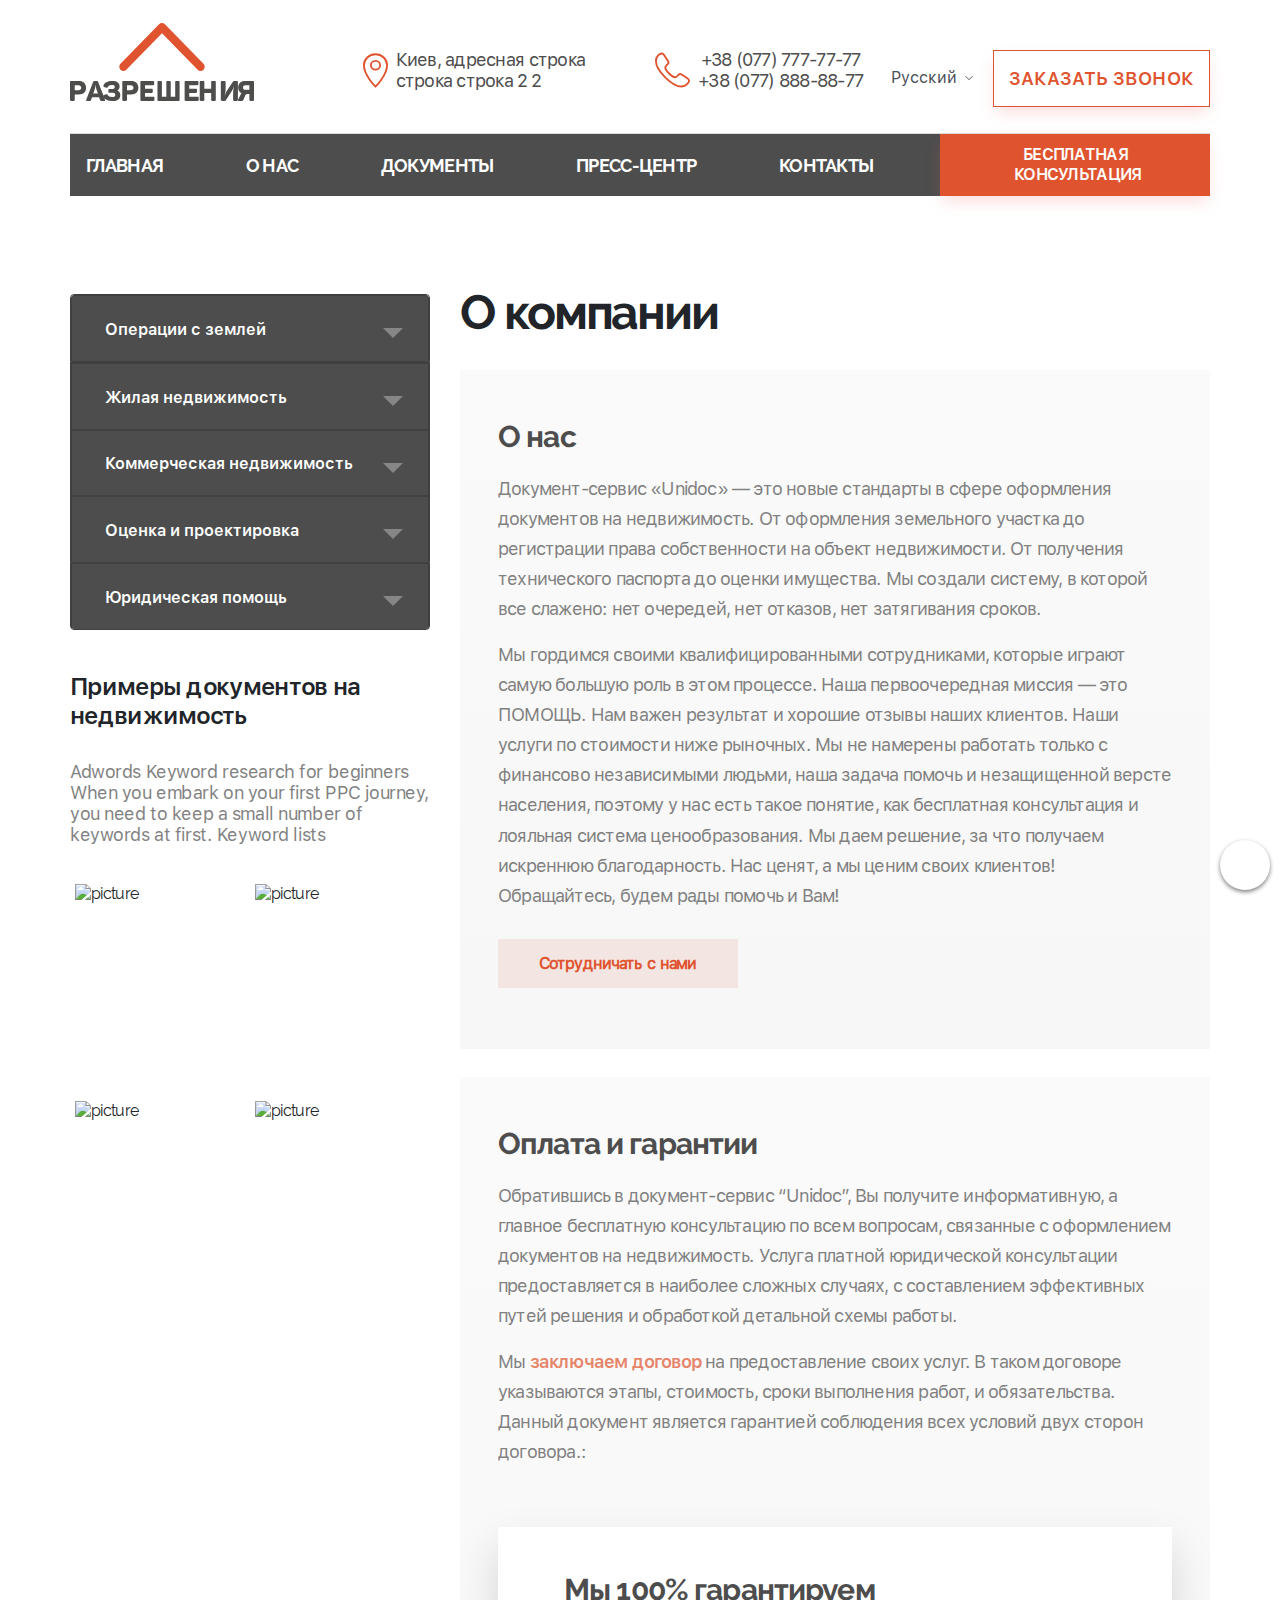
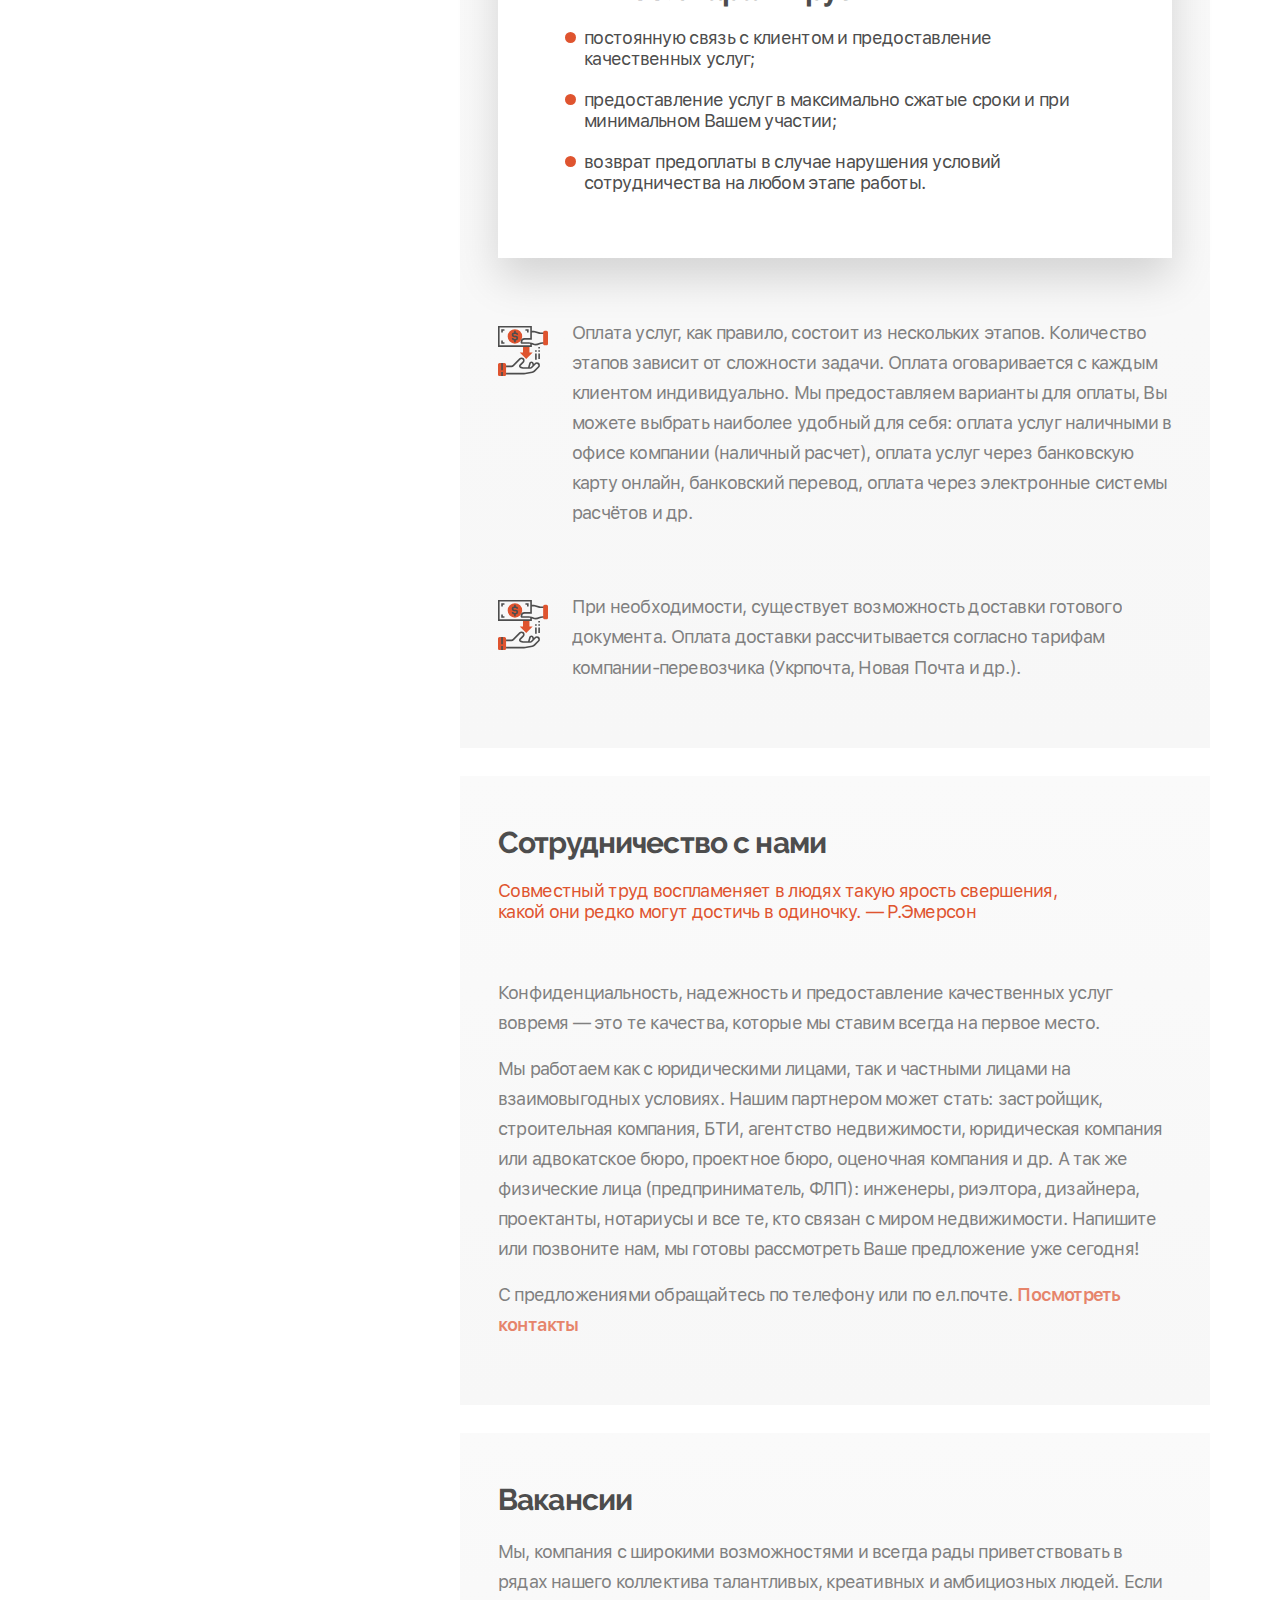
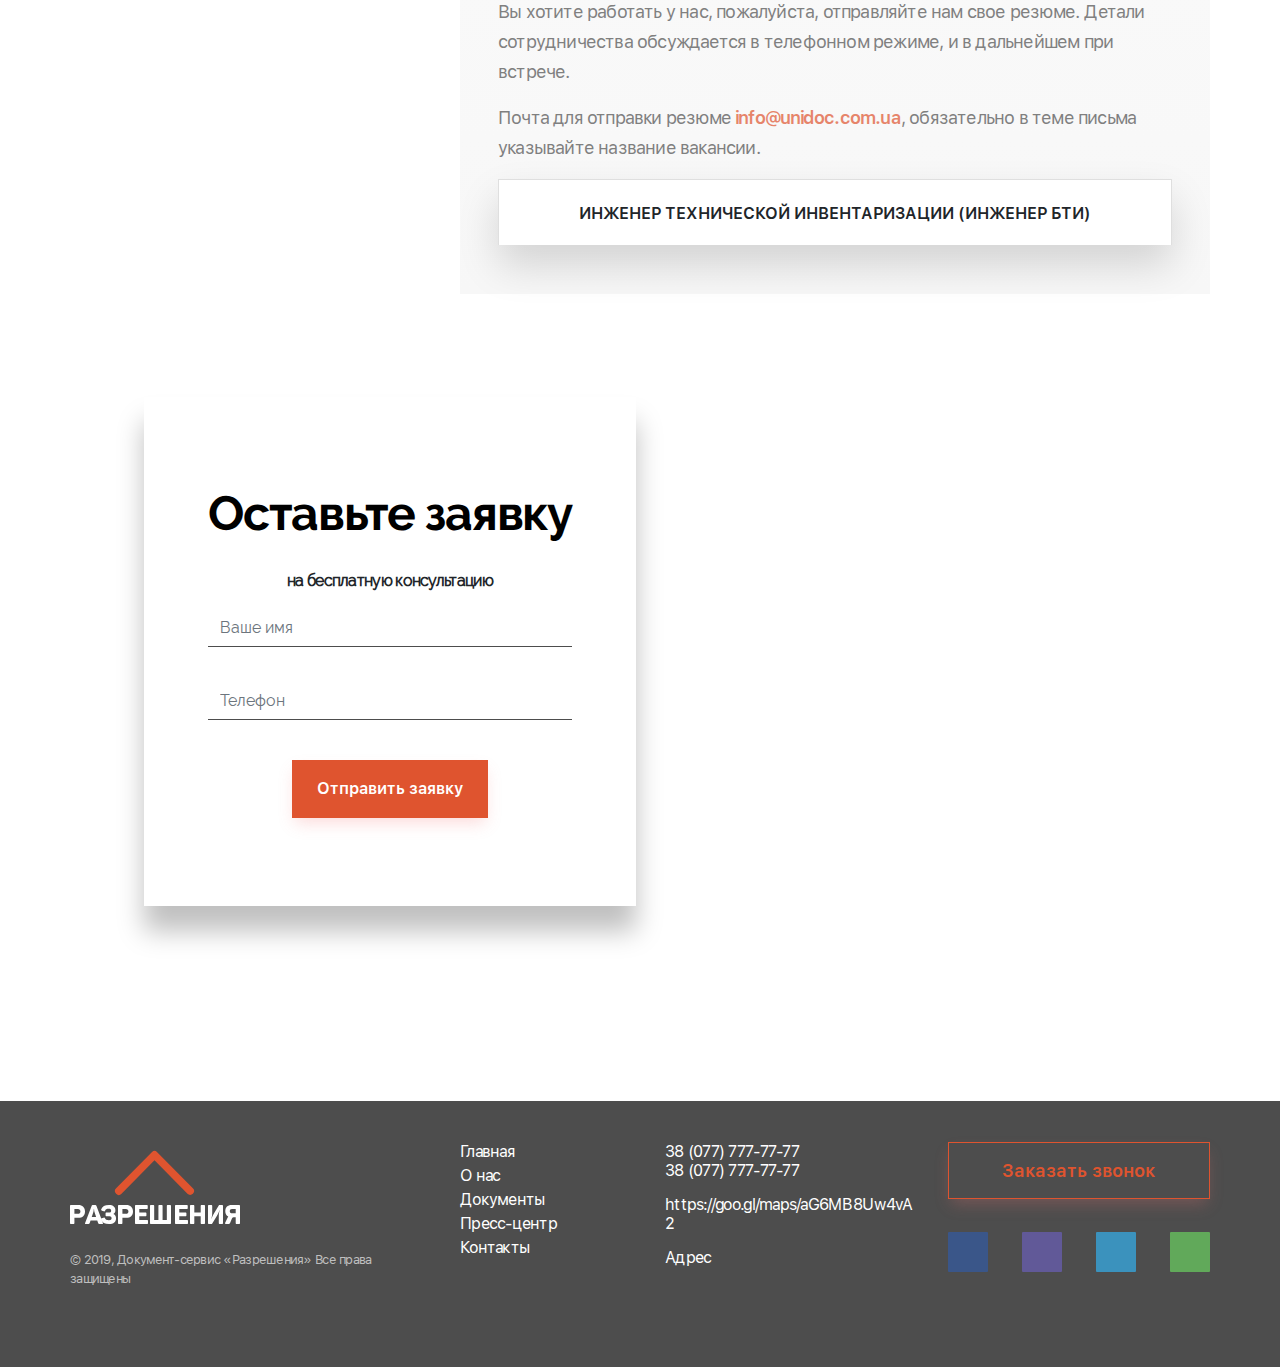
==== pages/about-us.html @ 32930394 "четвертая страница" ====
<!DOCTYPE html>
<html lang="ru">

<head>
    <meta charset="UTF-8">
    <title>Разрешения</title>
    <meta name="viewport" content="width=device-width, initial-scale=1, shrink-to-fit=no">
    <meta name="description" content=" ">
    <meta name="keywords" content=" ">
    <link rel="icon" type="image/x-icon" href="#">
    <meta http-equiv="X-UA-Compatible" content="IE=edge">



    <link rel="stylesheet" href="https://use.fontawesome.com/releases/v5.8.1/css/all.css"
        integrity="sha384-50oBUHEmvpQ+1lW4y57PTFmhCaXp0ML5d60M1M7uH2+nqUivzIebhndOJK28anvf" crossorigin="anonymous">

    <link rel="stylesheet" href="https://stackpath.bootstrapcdn.com/bootstrap/4.3.1/css/bootstrap.min.css"
        integrity="sha384-ggOyR0iXCbMQv3Xipma34MD+dH/1fQ784/j6cY/iJTQUOhcWr7x9JvoRxT2MZw1T" crossorigin="anonymous">
    <link href="https://fonts.googleapis.com/css?family=Raleway:400,700,900" rel="stylesheet">
    <link rel="stylesheet" href="https://cdnjs.cloudflare.com/ajax/libs/normalize/8.0.1/normalize.min.css">
    <link rel="stylesheet" href="../css/main.css">

</head>

<body>



    <a class="nav-toggle" href="javascript:void(0)">
        <div class="layer"></div>
    </a>

    <header id="header">

        <div class="container ">

            <div class="nav-desktop">
                <div class="row header-info pt-2 pb-3 align-items-center">
                    <div class="col-12 col-md-4 col-lg-3 pb-3 text-center text-md-left">
                        <a class="logo d-inline-block" href="../index.html">
                            <img src="../img/logo.svg" width="184" alt="Разрешения">
                        </a>
                    </div>
                    <div class="col-12 col-sm-6 col-lg-3 col-md-4 d-flex align-items-center">
                        <div class="adress d-flex align-items-center  justify-content-center mx-auto">
                            <img class=" lazy mr-2" width="25" height="35"
                                src="../img/icons/ancillary-icons/orion-pin-2.svg" alt="picture">
                            <a href="">Киев, адресная строка строка строка 2 2</a>
                        </div>
                    </div>
                    <div class="col-12 col-sm-6 col-lg-3 col-md-4 mt-3 mt-sm-0 text-center">
                        <div class="phones d-flex align-items-center justify-content-center">
                            <img class=" lazy mr-2" width="35" height="36"
                                src="../img/icons/ancillary-icons/orion-calls.svg" alt="picture">
                            <div>
                                <a class="d-block " href="tel:+380777777777">+38 (077) 777-77-77</a>
                                <a class="d-block" href="tel:+380778888877">+38 (077) 888-88-77</a>
                            </div>
                        </div>
                    </div>
                    <div
                        class="col-md-12 col-lg-3 mt-3 d-flex flex-lg-column flex-xl-row align-items-center justify-content-md-end justify-content-center">
                        <div class="lang mr-2">
                            <select class="custom-select">
                                <option selected>Русский</option>
                                <option value="1">English</option>
                                <option value="2">Germany</option>
                                <option value="3">French</option>
                            </select>
                        </div>
                        <button type="button" class="btn btn-outline-red ws-nowrap" data-toggle="modal"
                            data-target="#call">
                            ЗАКАЗАТЬ ЗВОНОК
                        </button>
                    </div>
                </div>


                <nav class="nav main-nav d-flex justify-content-between align-items-center pt-md-2 pt-lg-0 bg-grey">
                    <a class="nav-link" href="../index.html">ГЛАВНАЯ</a>
                    <a class="nav-link" href="#">О НАС</a>
                    <a class="nav-link" href="#">ДОКУМЕНТЫ</a>
                    <a class="nav-link active" href="./pages/press-center.html">ПРЕСС-ЦЕНТР</a>
                    <a class="nav-link" href="#">КОНТАКТЫ</a>
                    <button type="button" class="btn btn-red mt-md-2 mt-lg-0" data-toggle="modal" data-target="#Modal9">
                        БЕСПЛАТНАЯ КОНСУЛЬТАЦИЯ
                    </button>
                </nav>


            </div>

        </div>

        <div class="menu mw-100 ">

            <div class="row header-info pt-2 pb-3 align-items-center">
                <div class="col-12 col-md-4 col-lg-3 pb-3 text-center text-md-left">
                    <a class="logo d-inline-block" href="#">
                        <img src="../img/logo.svg" width="184" alt="Разрешения">
                    </a>
                </div>
                <div class="col-12 col-sm-6 col-lg-3 justify-content-center col-md-4 d-flex align-items-center mt-3">
                    <img class=" lazy mr-2" width="25" height="35"
                        src="../img/icons/ancillary-icons/orion-pin-2.svg" alt="picture">
                    <a href="">Киев, адресная строка <br> строка строка 2 2</a>
                </div>
                <div
                    class="col-12 col-sm-6 col-lg-3 col-md-4 d-flex justify-content-center align-items-center mt-3 mt-md-0">
                    <img class=" lazy mr-2" width="35" height="36"
                        src="../img/icons/ancillary-icons/orion-calls.svg" alt="picture">
                    <div>
                        <a class="d-block" href="tel:+380777777777">+38 (077) 777-77-77</a>
                        <a class="d-block" href="tel:+380778888877">+38 (077) 888-88-77</a>
                    </div>
                </div>
                <div
                    class="col-md-12 col-lg-3 mt-3 d-flex flex-lg-column flex-xl-row align-items-center justify-content-md-end justify-content-center">
                    <div class="lang mr-2">
                        <select class="custom-select">
                            <option selected>Русский</option>
                            <option value="1">English</option>
                            <option value="2">Germany</option>
                            <option value="3">French</option>
                        </select>
                    </div>
                    <button type="button" class="btn btn-outline-red ws-nowrap" data-toggle="modal" data-target="#call">
                        ЗАКАЗАТЬ ЗВОНОК
                    </button>
                </div>
            </div>


            <nav class="nav main-nav d-flex justify-content-between align-items-center pt-md-2 pt-lg-0">
                <a class="nav-link" href="#">ГЛАВНАЯ</a>
                <a class="nav-link" href="#">О НАС</a>
                <a class="nav-link" href="#">ДОКУМЕНТЫ</a>
                <a class="nav-link active" href="#">ПРЕСС-ЦЕНТР</a>
                <a class="nav-link" href="#">КОНТАКТЫ</a>
                <button type="button" class="btn btn-red mt-md-2 mt-lg-0" data-toggle="modal" data-target="#Modal9">
                    БЕСПЛАТНАЯ КОНСУЛЬТАЦИЯ
                </button>
            </nav>

            <nav class="nav sub-nav ">
                <a class="nav-link col-md-4 col-lg-2" href="#">
                    <div class="icon">
                        <svg xmlns="http://www.w3.org/2000/svg" width="30" height="30" viewBox="0 0 30 22">
                            <g fill="#FFF" fill-rule="nonzero">
                                <path class="orange-part"
                                    d="M5.806 12.58h3.871v5.323h-3.87zM23.226 8.71h-2.903V5.806h2.903zM27.097 8.71h-2.903V5.806h2.903zM23.226 12.58h-2.903V9.678h2.903zM27.097 12.58h-2.903V9.678h2.903zM23.226 16.452h-2.903v-2.904h2.903zM27.097 16.452h-2.903v-2.904h2.903z" />
                                <path
                                    d="M30 4.839V3.87h-.968V1.935h-.967V0h-8.71v1.935h-.968v1.936h-.968v.968h.968v12.58h-3.87v-5.806h.967V8.71h-.968v-.738l-6.774-4.69-2.903 2.01V3.798H1.935v3.505l-.967.67v.738H0v2.903h.968v5.895A1.45 1.45 0 0 0 0 18.871v.968c0 .8.651 1.451 1.452 1.451h27.096c.8 0 1.452-.651 1.452-1.451v-.968a1.45 1.45 0 0 0-.968-1.363V4.838m-8.71-3.87h6.775v.967h-6.774V.968zm-.967 1.935h8.71v.968h-8.71v-.968zM2.903 4.764h.968v1.198l-.968.67V4.764zM1.935 8.48l5.807-4.02 5.806 4.02v.23H1.935v-.23zM.968 9.677h13.548v.968H.968v-.968zm12.58 1.936v5.806H1.935v-5.806h11.613zm15.484 8.226a.485.485 0 0 1-.484.484H18.051a5.288 5.288 0 0 0-6.102 0H1.452a.485.485 0 0 1-.484-.484v-.968c0-.267.217-.484.484-.484h27.096c.267 0 .484.217.484.484v.968zm-.967-2.42h-8.71V4.84h8.71v12.58z" />
                            </g>
                        </svg>
                    </div>
                    <div class="text">Жилая и
                        коммерческая</div>

                    <div class="vl "></div>
                </a>

                <a class="nav-link col-md-4 col-lg-2" href="#">

                    <div class="icon">
                        <svg xmlns="http://www.w3.org/2000/svg" width="30" height="30" viewBox="0 0 30 30">
                            <g fill="none" fill-rule="nonzero">
                                <g fill="#FFF">
                                    <path
                                        d="M28.065 15.484h-9.678V12.58h9.678zM28.065 19.355h-9.678v-2.903h9.678zM11.613 11.613H1.935V3.87h9.678z" />
                                </g>
                                <path fill="#FFF"
                                    d="M30 10.645h-.968V8.71h-1.935V5.806h-3.871V0H0v23.885L5.096 30h18.13v-3.871H30V10.645zm-1.935 0h-9.678v-.968h9.678v.968zM26.129 8.71h-5.806V6.774h5.806V8.71zM4.839 28.18l-3.322-3.986h3.322v3.986zm17.42.852H5.805v-5.806H.968V.968h21.29v4.838h-2.903V8.71h-1.936v1.935h-.967V26.13h5.806v2.903zm2.418-3.87h-2.903v-2.42c0-.8.652-1.452 1.452-1.452.8 0 1.451.652 1.451 1.452v2.42zm4.355 0h-3.387v-2.42a2.422 2.422 0 0 0-2.42-2.42 2.422 2.422 0 0 0-2.419 2.42v2.42H17.42v-13.55h11.613v13.55z" />
                                <path class="orange-part" fill="#FFF"
                                    d="M11.06 2.185l-.83-.499L6.107 8.56l-1.535-.767-.432.866 2.336 1.168zM21.29 12.58h.968v2.904h-.968zM24.194 12.58h.967v2.904h-.967zM24.194 16.452h.967v2.903h-.967zM21.29 16.452h.968v2.903h-.968z" />
                                <path class="orange-part" fill="#FFF"
                                    d="M20.323 27.097h.967v.968h-.967zM6.774 27.097h12.58v.968H6.775zM6.774 25.161h8.71v.968h-8.71zM6.774 23.226h8.71v.968h-8.71zM1.935 12.58h9.678v.968H1.935zM1.935 14.516h.968v.968h-.968zM3.871 14.516h7.742v.968H3.87zM1.935 16.452h9.678v.967H1.935zM1.935 18.387h7.742v.968H1.935zM10.645 18.387h.968v.968h-.968z" />
                            </g>
                        </svg>
                    </div>

                    <div class="text">
                        Услуги БТИ
                    </div>


                    <div class="vl"></div>
                </a>

                <a class="nav-link col-md-4 col-lg-2" href="#">

                    <div class="icon">
                        <svg xmlns="http://www.w3.org/2000/svg" width="30" height="30" viewBox="0 0 30 30">
                            <g fill="#FFF" fill-rule="nonzero">
                                <path class="orange-part"
                                    d="M30 12.213h-4.512L15 4.585 4.512 12.213H0V11L15 0l15 11zM20.806 18.02v-4.84h-6.774v4.84h6.774zM15 14.148h4.839v2.903H15v-2.903zM9.194 20.923h11.612v.967H9.194zM9.194 22.858h11.612v.968H9.194zM15.968 24.794h4.838v.967h-4.838zM9.194 24.794H15v.967H9.194zM9.194 26.73h9.677v.967H9.194zM19.839 26.73h.967v.967h-.967zM9.194 18.987h.967v.968h-.967zM11.129 18.987h9.677v.968H11.13z" />
                                <path
                                    d="M27.097 12.213h-.968v12.58h-3.387V11.246H12.38l-5.122 5.123v8.426H3.871V12.213h-.968v13.548h4.355v3.871h15.484v-3.87h4.355V12.212zm-15 .684v3.187H8.91l3.187-3.187zm9.677 15.768H8.226V17.052h4.839v-4.839h8.71v16.452zM15 10.278a1.938 1.938 0 0 0 1.935-1.936A1.937 1.937 0 0 0 15 6.407a1.937 1.937 0 0 0-1.935 1.935c0 1.067.868 1.936 1.935 1.936zm0-2.904a.969.969 0 0 1 0 1.936.969.969 0 0 1 0-1.936z" />
                            </g>
                        </svg>
                    </div>


                    <div class="text">
                        Операции с землей
                    </div>


                    <div class="vl"></div>
                </a>


                <a class="nav-link col-md-4 col-lg-2" href="#">

                    <div class="icon">
                        <svg xmlns="http://www.w3.org/2000/svg" width="30" height="30" viewBox="0 0 30 30">
                            <g fill="#FFF" fill-rule="nonzero">
                                <path
                                    d="M14.998 0l-4.346 2.173v3.196h8.692V2.173zM14.998 13.578a.967.967 0 0 1-.965-.966h-.966a1.93 1.93 0 0 0 1.448 1.863v1.035h.966v-1.035a1.93 1.93 0 0 0 1.449-1.863 1.933 1.933 0 0 0-1.932-1.931.967.967 0 0 1 0-1.932c.533 0 .966.433.966.966h.966a1.93 1.93 0 0 0-1.449-1.863V6.818h-.966v1.034a1.93 1.93 0 0 0-1.448 1.863c0 1.065.866 1.932 1.931 1.932a.967.967 0 0 1 0 1.931zM22.959 21.857l-2.117 1.27c-.02-.021-.036-.046-.058-.065l-4.08-3.673a1.984 1.984 0 0 0-2.301-.222l-1.798 1.079a.652.652 0 0 1-.987-.559v-.096c0-.248.138-.472.36-.583l2.694-1.346a2.108 2.108 0 0 1 1.506-.14l3.034.866 1.098.02v-.967h-.898l-2.97-.848a3.025 3.025 0 0 0-.716-.103l-2.185-.699a5.96 5.96 0 0 0-3.095-.14l-3.54.786.209.943 3.541-.787a4.992 4.992 0 0 1 2.59.118l.712.228-2.411 1.205c-.552.276-.895.83-.895 1.447v.096a1.619 1.619 0 0 0 2.45 1.387l1.798-1.08a.999.999 0 0 1 1.158.112l4.08 3.673a.52.52 0 0 1-.348.906h-.083a.519.519 0 0 1-.332-.12l-.077-.064-2.542-2.119-.618.742 2.542 2.118a.506.506 0 0 1-.322.892h-.105a.504.504 0 0 1-.323-.117l-.08-.068-2.543-2.118-.618.742 2.543 2.118a.504.504 0 0 1-.323.891.794.794 0 0 1-.508-.184l-1.077-.898a1.502 1.502 0 0 0-1.297-.844 1.503 1.503 0 0 0-1.449-1.449 1.503 1.503 0 0 0-1.448-1.449 1.506 1.506 0 0 0-2.568-1.012l-.849.849c-.05.051-.093.108-.135.165l-1.506-.903-.497.828 1.701 1.02a1.504 1.504 0 0 0 1.45 1.457c.028.788.66 1.42 1.449 1.449.028.788.66 1.42 1.448 1.449a1.506 1.506 0 0 0 2.35 1.193l.426.376c.269.237.614.368.972.368h.09a1.47 1.47 0 0 0 1.467-1.451 1.469 1.469 0 0 0 1.449-1.449 1.469 1.469 0 0 0 1.448-1.45 1.486 1.486 0 0 0 1.451-1.482c0-.055-.011-.108-.017-.163l2.197-1.318-.497-.827zM8.238 23.66c0-.145.056-.281.158-.383l.85-.85a.542.542 0 0 1 .766.766l-.85.85a.542.542 0 0 1-.924-.383zm1.448 1.448c0-.145.057-.28.159-.383l.849-.849a.542.542 0 0 1 .766.766l-.85.85a.542.542 0 0 1-.924-.383zm1.45 1.449c0-.145.056-.28.158-.383l.848-.85a.542.542 0 0 1 .766.766l-.849.85a.542.542 0 0 1-.924-.383zm1.99 1.99a.542.542 0 0 1-.384-.924l.85-.85a.542.542 0 0 1 .766.766l-.85.85a.54.54 0 0 1-.383.158zm2.334.483h-.089a.505.505 0 0 1-.333-.126l-.361-.319.362-.363c.132-.131.232-.284.306-.448l.438.365a.503.503 0 0 1-.323.89z" />
                                <path
                                    d="M29.002 7.783V5.852H20.31v-.966H9.686v.966H.994v1.931H.03v6.278h.965V8.75h8.692v5.795h.966V5.852h8.692v8.692h.966V8.749h8.692v5.312h.966V7.783h-.966zm-27.042 0v-.965h7.726v.965H1.96zm18.35-.965h7.727v.965H20.31v-.965z" />
                                <path
                                    d="M21.276 14.544h3.984v-.966h-3.018v-2.897h4.829v2.36h.966V9.716h-6.761zM4.737 13.578v.966H8.72V9.715H1.96v2.897h.965v-1.931h4.829v2.897zM14.515 2.954h.966v.966h-.966zM16.447 2.954h.966v.966h-.966zM12.584 2.954h.966v.966h-.966z" />
                                <path class="orange-part"
                                    d="M18.862 16.476l4.829 7.243 6.277-1.932V11.164zM.029 10.68v11.107l5.794 1.932 1.913-7.594z" />
                            </g>
                        </svg>
                    </div>


                    <div class="text">
                        Оценка
                        недвижимости
                    </div>


                    <div class="vl "></div>
                </a>


                <a class="nav-link col-md-4 col-lg-2" href="#">

                    <div class="icon">
                        <svg xmlns="http://www.w3.org/2000/svg" width="30" height="30" viewBox="0 0 30 30">
                            <g fill="#FFF" fill-rule="nonzero">
                                <path d="M6.29 6.774h3.871v3.871h-3.87z" />
                                <path
                                    d="M27.58 17.903h-3.386V5.123L19.07 0H0v30h24.194v-7.258h3.387A2.422 2.422 0 0 0 30 20.322a2.422 2.422 0 0 0-2.42-2.419zM19.356 1.652l3.187 3.187h-3.187V1.652zm3.87 27.38H.969V.968h17.42v4.838h4.838v12.097h-.968v-.968h-.968v.968h-1.36c-1.019-3.086-3.926-5.322-7.35-5.322-4.268 0-7.741 3.473-7.741 7.742 0 4.268 3.473 7.742 7.742 7.742 3.423 0 6.33-2.236 7.35-5.323h1.36v.968h.967v-.968h.968v6.29zm-3.044-10.161h1.11v2.903h-1.11c.09-.47.142-.955.142-1.451 0-.497-.052-.981-.142-1.452zm-.826 1.452a6.781 6.781 0 0 1-6.774 6.774 6.781 6.781 0 0 1-6.775-6.774 6.781 6.781 0 0 1 6.775-6.775 6.781 6.781 0 0 1 6.774 6.775zm8.226 1.451h-5.323v-2.903h5.323c.8 0 1.451.651 1.451 1.452 0 .8-.651 1.451-1.451 1.451z" />
                                <path class="orange-part"
                                    d="M12.097 19.839h.968v.967h-.968zM14.032 19.839H15v.967h-.968zM10.161 19.839h.968v.967h-.968zM3.387 10.645v.968h9.678v-.968h-.968V4.74l2.216 1.023.406-.879-6.493-2.997-6.493 2.997.405.879 2.217-1.023v5.906h-.968zm1.936-6.353l2.903-1.34 2.903 1.34v6.353H5.323V4.292zM15.968 6.774h6.29v.968h-6.29zM15.968 8.71h6.29v.967h-6.29zM15.968 10.645h4.355v.968h-4.355zM21.29 10.645h.968v.968h-.968z" />
                            </g>
                        </svg>
                    </div>


                    <div class="text">
                        Проект и
                        документация
                    </div>


                    <div class="vl "></div>
                </a>


                <a class="nav-link col-md-4 col-lg-2" href="#">

                    <div class="icon">
                        <svg xmlns="http://www.w3.org/2000/svg" width="30" height="30" viewBox="0 0 30 30">
                            <g fill="#FFF" fill-rule="nonzero">
                                <path
                                    d="M8.915.008c-2.328 0-4.223 1.941-4.223 4.328V6.26h.47c0-.797.63-1.443 1.407-1.443.918 0 1.816-.278 2.58-.8l.236-.162.275.282c.424.435 1 .68 1.602.68.777 0 1.407.646 1.407 1.443h.47V4.336c0-2.387-1.895-4.328-4.224-4.328z" />
                                <path
                                    d="M28.461 22.408l-1.446-3.162h.67v-.962h-4.76a1.926 1.926 0 0 0-.402-.778v-2.307l-1.408-1.443-1.407 1.443v2.307a1.926 1.926 0 0 0-.403.778h-2.413V16.36a.951.951 0 0 0 .939-.962v-.962c0-.53-.421-.962-.939-.962h-2.346v-.59c0-.997-.612-1.902-1.522-2.252l-2.232-.858v-.407a2.89 2.89 0 0 0 .786-1.216 1.91 1.91 0 0 0 1.56-1.891c0-1.061-.841-1.924-1.876-1.924-.473 0-.936-.197-1.27-.539l-.548-.56-.556.38c-.69.47-1.491.72-2.319.72-1.035 0-1.877.862-1.877 1.923 0 .95.676 1.736 1.56 1.891.158.472.431.889.786 1.216v.407l-2.23.858c-.911.35-1.523 1.255-1.523 2.252v.59H.938a.951.951 0 0 0-.938.962v.962c0 .53.42.962.938.962v10.581h15.954v-2.404h-.938v1.442H4.692v-6.733H12.2v-.962H3.754v7.695H1.877V16.36h14.077v1.924h-1.408v.962h.67l-1.446 3.162.85.409 1.334-2.919 1.335 2.919.85-.409-1.447-3.162h2.613c.074.293.214.557.403.778v6.917c-.776 0-1.408.648-1.408 1.443v1.443h5.63v-1.443c0-.795-.63-1.443-1.407-1.443v-6.917c.189-.221.329-.485.403-.778h2.613l-1.446 3.162.85.409 1.334-2.919 1.335 2.919.85-.409zM12.2 6.26c0 .354-.19.661-.47.828V5.432c.28.167.47.473.47.828zM9.324 4.473l.004.004c.397.407.914.677 1.464.776v1.969c0 1.061-.841 1.924-1.877 1.924-1.035 0-1.877-.863-1.877-1.924V5.264a5.005 5.005 0 0 0 2.286-.79zM5.631 6.26c0-.355.19-.661.469-.828v1.656a.961.961 0 0 1-.47-.828zm3.284 3.848c.33 0 .645-.062.939-.169v.169c0 .53-.421.962-.939.962a.951.951 0 0 1-.938-.962v-.169c.294.107.609.169.938.169zm-4.692 2.776c0-.599.367-1.141.914-1.351l2.019-.777c.261.742.948 1.276 1.76 1.276.811 0 1.498-.534 1.759-1.276l2.02.777c.546.21.913.752.913 1.35v.591H4.223v-.59zM.938 14.436h15.954l.001.962H.938v-.962zm20.177 5.291a.951.951 0 0 1-.938-.962c0-.53.42-.962.938-.962s.939.432.939.962-.421.962-.939.962zm0-4.61l.47.48v1.313a1.805 1.805 0 0 0-.47-.069c-.163 0-.318.028-.469.069v-1.313l.47-.48zm1.877 13.267v.481h-3.754v-.48c0-.266.21-.482.47-.482h2.815c.259 0 .47.216.47.481zm-2.346-1.443v-6.32c.151.04.306.068.47.068.162 0 .318-.028.469-.068v6.32h-.939z" />
                                <path class="orange-part"
                                    d="M5.63 20.208h6.57v.962H5.63zM5.63 22.132h6.57v.962H5.63zM5.63 24.056h6.57v.962H5.63zM28.52 25.018h-4.486l-.704-2.886h5.894zM18.197 25.018h-4.486l-.704-2.886H18.9z" />
                            </g>
                        </svg>
                    </div>



                    <div class="text">
                        Юридическая
                        помощь
                    </div>

                </a>
            </nav>

        </div>
    </header>




    <div class="container">
        <div class="row">
            <div class="col-lg-4">
                <aside class="aside-services">
                    <div class="accordion services-accordion" id="accordionExample">
                        <div class="card">
                            <div class="card-header" id="heading1" data-toggle="collapse" data-target="#collapse1">
                                <h2 class="mb-0">
                                    <button class="btn " type="button" aria-expanded="true" aria-controls="collapse1">
                                        Операции с землей
                                    </button>
                                </h2>
                            </div>

                            <div id="collapse1" class="collapse " aria-labelledby="heading1"
                                data-parent="#accordionExample">
                                <div class="card-body">
                                    Anim pariatur cliche reprehenderit, enim eiusmod high life accusamus terry
                                    richardson ad squid. 3 wolf moon officia aute, non cupidatat skateboard dolor
                                    brunch. Food truck quinoa nesciunt laborum eiusmod. Brunch 3 wolf moon tempor, sunt
                                    aliqua put a bird on it squid single-origin coffee nulla assumenda shoreditch et.
                                    Nihil anim keffiyeh helvetica, craft beer labore wes anderson cred nesciunt sapiente
                                    ea proident. Ad vegan excepteur butcher vice lomo. Leggings occaecat craft beer
                                    farm-to-table, raw denim aesthetic synth nesciunt you probably haven't heard of them
                                    accusamus labore sustainable VHS.
                                </div>
                            </div>
                        </div>
                        <div class="card">
                            <div class="card-header" id="heading2" data-toggle="collapse" data-target="#collapse2">
                                <h2 class="mb-0">
                                    <button class="btn  collapsed" type="button" aria-expanded="false"
                                        aria-controls="collapse2">
                                        Жилая недвижимость
                                    </button>
                                </h2>
                            </div>
                            <div id="collapse2" class="collapse" aria-labelledby="heading2"
                                data-parent="#accordionExample">
                                <div class="card-body">
                                    Anim pariatur cliche reprehenderit, enim eiusmod high life accusamus terry
                                    richardson ad squid. 3 wolf moon officia aute, non cupidatat skateboard dolor
                                    brunch. Food truck quinoa nesciunt laborum eiusmod. Brunch 3 wolf moon tempor, sunt
                                    aliqua put a bird on it squid single-origin coffee nulla assumenda shoreditch et.
                                    Nihil anim keffiyeh helvetica, craft beer labore wes anderson cred nesciunt sapiente
                                    ea proident. Ad vegan excepteur butcher vice lomo. Leggings occaecat craft beer
                                    farm-to-table, raw denim aesthetic synth nesciunt you probably haven't heard of them
                                    accusamus labore sustainable VHS.
                                </div>
                            </div>
                        </div>
                        <div class="card">
                            <div class="card-header" id="heading3" data-toggle="collapse" data-target="#collapse3">
                                <h2 class="mb-0">
                                    <button class="btn collapsed" type="button" aria-expanded="false"
                                        aria-controls="collapse3">
                                        Коммерческая недвижимость
                                    </button>
                                </h2>
                            </div>
                            <div id="collapse3" class="collapse" aria-labelledby="heading3"
                                data-parent="#accordionExample">
                                <div class="card-body">
                                    Anim pariatur cliche reprehenderit, enim eiusmod high life accusamus terry
                                    richardson ad squid. 3 wolf moon officia aute, non cupidatat skateboard dolor
                                    brunch. Food truck quinoa nesciunt laborum eiusmod. Brunch 3 wolf moon tempor, sunt
                                    aliqua put a bird on it squid single-origin coffee nulla assumenda shoreditch et.
                                    Nihil anim keffiyeh helvetica, craft beer labore wes anderson cred nesciunt sapiente
                                    ea proident. Ad vegan excepteur butcher vice lomo. Leggings occaecat craft beer
                                    farm-to-table, raw denim aesthetic synth nesciunt you probably haven't heard of them
                                    accusamus labore sustainable VHS.
                                </div>
                            </div>
                        </div>
                        <div class="card">
                            <div class="card-header" id="heading4" data-toggle="collapse" data-target="#collapse4">
                                <h2 class="mb-0">
                                    <button class="btn  collapsed" type="button" aria-expanded="false"
                                        aria-controls="collapse4">
                                        Оценка и проектировка
                                    </button>
                                </h2>
                            </div>
                            <div id="collapse4" class="collapse" aria-labelledby="heading4"
                                data-parent="#accordionExample">
                                <div class="card-body">
                                    Anim pariatur cliche reprehenderit, enim eiusmod high life accusamus terry
                                    richardson ad squid. 3 wolf moon officia aute, non cupidatat skateboard dolor
                                    brunch. Food truck quinoa nesciunt laborum eiusmod. Brunch 3 wolf moon tempor, sunt
                                    aliqua put a bird on it squid single-origin coffee nulla assumenda shoreditch et.
                                    Nihil anim keffiyeh helvetica, craft beer labore wes anderson cred nesciunt sapiente
                                    ea proident. Ad vegan excepteur butcher vice lomo. Leggings occaecat craft beer
                                    farm-to-table, raw denim aesthetic synth nesciunt you probably haven't heard of them
                                    accusamus labore sustainable VHS.
                                </div>
                            </div>
                        </div>
                        <div class="card">
                            <div class="card-header" id="heading5" data-toggle="collapse" data-target="#collapse5">
                                <h2 class="mb-0">
                                    <button class="btn  collapsed" type="button" aria-expanded="false"
                                        aria-controls="collapse5">
                                        Юридическая помощь
                                    </button>
                                </h2>
                            </div>
                            <div id="collapse5" class="collapse" aria-labelledby="heading5"
                                data-parent="#accordionExample">
                                <div class="card-body">
                                    Anim pariatur cliche reprehenderit, enim eiusmod high life accusamus terry
                                    richardson ad squid. 3 wolf moon officia aute, non cupidatat skateboard dolor
                                    brunch. Food truck quinoa nesciunt laborum eiusmod. Brunch 3 wolf moon tempor, sunt
                                    aliqua put a bird on it squid single-origin coffee nulla assumenda shoreditch et.
                                    Nihil anim keffiyeh helvetica, craft beer labore wes anderson cred nesciunt sapiente
                                    ea proident. Ad vegan excepteur butcher vice lomo. Leggings occaecat craft beer
                                    farm-to-table, raw denim aesthetic synth nesciunt you probably haven't heard of them
                                    accusamus labore sustainable VHS.
                                </div>
                            </div>
                        </div>
                    </div>


                    <div class="examples-docs">
                        <h4 class="h4">Примеры документов на недвижимость</h4>
                        <p>Adwords Keyword research for beginners When you embark on your first PPC journey, you need to
                            keep a small number of keywords at first. Keyword lists </p>

                        <div class="example-docs-block d-flex flex-wrap">
                            <div class="example-docs-block__item">
                                <picture class="image-box">
                                    <source srcset="_"
                                        data-srcset="https://upload.wikimedia.org/wikipedia/commons/a/a1/Google_docs.png"
                                        media="(min-width: 769px)">
                                    <source srcset="_"
                                        data-srcset="https://upload.wikimedia.org/wikipedia/commons/a/a1/Google_docs.png"
                                        media="(min-width: 1200px)">
                                    <img src="https://upload.wikimedia.org/wikipedia/commons/a/a1/Google_docs.png"
                                        class=" lazyload"
                                        data-src="https://upload.wikimedia.org/wikipedia/commons/a/a1/Google_docs.png"
                                        alt="picture">
                                </picture>
                            </div>

                            <div class="example-docs-block__item">
                                <picture class="image-box">
                                    <source srcset="_"
                                        data-srcset="https://upload.wikimedia.org/wikipedia/commons/a/a1/Google_docs.png"
                                        media="(min-width: 769px)">
                                    <source srcset="_"
                                        data-srcset="https://upload.wikimedia.org/wikipedia/commons/a/a1/Google_docs.png"
                                        media="(min-width: 1200px)">
                                    <img src="https://upload.wikimedia.org/wikipedia/commons/a/a1/Google_docs.png"
                                        class=" lazyload"
                                        data-src="https://upload.wikimedia.org/wikipedia/commons/a/a1/Google_docs.png"
                                        alt="picture">
                                </picture>
                            </div>

                            <div class="example-docs-block__item">
                                <picture class="image-box">
                                    <source srcset="_"
                                        data-srcset="https://upload.wikimedia.org/wikipedia/commons/a/a1/Google_docs.png"
                                        media="(min-width: 769px)">
                                    <source srcset="_"
                                        data-srcset="https://upload.wikimedia.org/wikipedia/commons/a/a1/Google_docs.png"
                                        media="(min-width: 1200px)">
                                    <img src="https://upload.wikimedia.org/wikipedia/commons/a/a1/Google_docs.png"
                                        class=" lazyload"
                                        data-src="https://upload.wikimedia.org/wikipedia/commons/a/a1/Google_docs.png"
                                        alt="picture">
                                </picture>
                            </div>

                            <div class="example-docs-block__item">
                                <picture class="image-box">
                                    <source srcset="_"
                                        data-srcset="https://upload.wikimedia.org/wikipedia/commons/a/a1/Google_docs.png"
                                        media="(min-width: 769px)">
                                    <source srcset="_"
                                        data-srcset="https://upload.wikimedia.org/wikipedia/commons/a/a1/Google_docs.png"
                                        media="(min-width: 1200px)">
                                    <img src="https://upload.wikimedia.org/wikipedia/commons/a/a1/Google_docs.png"
                                        class=" lazyload"
                                        data-src="https://upload.wikimedia.org/wikipedia/commons/a/a1/Google_docs.png"
                                        alt="picture">
                                </picture>
                            </div>
                        </div>
                    </div>




                </aside>
            </div>
            <div class="col-lg-8">
                <main class="main-about-us">
                    <h1 class="h1 h1-about-us">О компании</h1>
                    <div class="about-us-block">
                        <h4 class="h3">О нас</h4>
                        <p>Документ-сервис «Unidoc» — это новые стандарты в сфере оформления документов на недвижимость.
                            От оформления земельного участка до регистрации права собственности на объект недвижимости.
                            От получения технического паспорта до оценки имущества. Мы создали систему, в которой все
                            слажено: нет очередей, нет отказов, нет затягивания сроков.</p>
                        <p>
                            Мы гордимся своими квалифицированными сотрудниками, которые играют самую большую роль в этом
                            процессе. Наша первоочередная миссия — это ПОМОЩЬ. Нам важен результат и хорошие отзывы
                            наших клиентов. Наши услуги по стоимости ниже рыночных. Мы не намерены работать только с
                            финансово независимыми людьми, наша задача помочь и незащищенной версте населения, поэтому у
                            нас есть такое понятие, как бесплатная консультация и лояльная система ценообразования. Мы
                            даем решение, за что получаем искреннюю благодарность. Нас ценят, а мы ценим своих клиентов!
                            Обращайтесь, будем рады помочь и Вам!
                        </p>

                        <a href="#" class="collab-btn">
                            <span>Сотрудничать с нами</span>
                        </a>
                    </div>

                    <div class="guarantee-block">
                        <h4 class="h3">Оплата и гарантии</h4>
                        <p>Обратившись в документ-сервис “Unidoc”, Вы получите информативную, а главное <a href=""
                                class="inner-llink">бесплатную
                                консультацию</a> по всем вопросам, связанные с оформлением документов на недвижимость.
                            Услуга
                            платной юридической консультации предоставляется в наиболее сложных случаях, с составлением
                            эффективных путей решения и обработкой детальной схемы работы.</p>
                        <p>
                            Мы <a href="" class="inner-link">заключаем договор</a> на предоставление своих услуг. В
                            таком договоре указываются этапы,
                            стоимость, сроки выполнения работ, и обязательства. Данный документ является гарантией
                            соблюдения всех условий двух сторон договора.:
                        </p>


                        <div class="guarantee-points-block">
                            <h4 class="h3">
                                Мы 100% гарантируем
                            </h4>
                            <ul class="guarantee-list">
                                <li class="guarantee-list__item">постоянную связь с клиентом и предоставление
                                    качественных
                                    услуг;</li>
                                <li class="guarantee-list__item">предоставление услуг в максимально сжатые сроки и при
                                    минимальном Вашем участии;</li>
                                <li class="guarantee-list__item">возврат предоплаты в случае нарушения условий
                                    сотрудничества
                                    на любом этапе работы.</li>
                            </ul>



                        </div>

                        <div class="paragraph d-sm-flex mb-5">
                            <div class="icon text-center mb-4 mt-2 mr-4"><img src="../img/icons/advantages/payment.svg"
                                    alt="Оплата услуг">
                            </div>
                            <p>Оплата услуг, как правило, состоит из нескольких этапов. Количество этапов зависит от
                                сложности задачи. Оплата оговаривается с каждым клиентом индивидуально. Мы
                                предоставляем
                                варианты для оплаты, Вы можете выбрать наиболее удобный для себя: оплата услуг
                                наличными
                                в офисе компании (наличный расчет), оплата услуг через банковскую карту онлайн,
                                банковский перевод, оплата через электронные системы расчётов и др.</p>
                        </div>

                        <div class="paragraph d-sm-flex">
                            <div class="icon text-center mb-4 mt-2 mr-4"><img src="../img/icons/advantages/payment.svg"
                                    alt="Оплата услуг">
                            </div>
                            <p>При необходимости, существует возможность доставки готового документа. Оплата
                                доставки
                                рассчитывается согласно тарифам компании-перевозчика (Укрпочта, Новая Почта и др.).
                            </p>
                        </div>
                    </div>
                    <div class="collab-block">
                        <h4 class="h3">
                            Сотрудничество с нами
                        </h4>

                        <blockquote>Совместный труд воспламеняет в людях такую ярость свершения, какой они редко
                            могут достичь в одиночку. — Р.Эмерсон</blockquote>

                        <p>Конфиденциальность, надежность и предоставление качественных услуг вовремя — это те
                            качества, которые мы ставим всегда на первое место.</p>
                        <p>Мы работаем как с юридическими лицами, так и частными лицами на взаимовыгодных условиях.
                            Нашим партнером может стать: застройщик, строительная компания, БТИ, агентство
                            недвижимости, юридическая компания или адвокатское бюро, проектное бюро, оценочная
                            компания и др. А так же физические лица (предприниматель, ФЛП): инженеры, риэлтора,
                            дизайнера, проектанты, нотариусы и все те, кто связан с миром недвижимости. Напишите или
                            позвоните нам, мы готовы рассмотреть Ваше предложение уже сегодня!</p>

                        <p>С предложениями обращайтесь по телефону или по ел.почте. <a href=""
                                class="inner-link">Посмотреть контакты</a></p>
                    </div>

                    <div class="vacation-block">
                        <h4 class="h3">
                            Вакансии
                        </h4>
                        <p>Мы, компания с широкими возможностями и всегда рады приветствовать в рядах нашего
                            коллектива талантливых, креативных и амбициозных людей. Если Вы хотите работать у нас,
                            пожалуйста, отправляйте нам свое резюме. Детали сотрудничества обсуждается в телефонном
                            режиме, и в дальнейшем при встрече.</p>

                        <p>Почта для отправки резюме <a href="" class="inner-link">info@unidoc.com.ua</a>,
                            обязательно в теме письма указывайте название вакансии.</p>

                        <div class="accordion accordion-vacation" id="accordion-vacation">
                            <div class="card">
                                <div class="card-header bg-white text-center" id="heading6" data-toggle="collapse"
                                    data-target="#collapse6">
                                    <h2 class="mb-0">
                                        <button class="btn " type="button" aria-expanded="true"
                                            aria-controls="collapse6">
                                            ИНЖЕНЕР ТЕХНИЧЕСКОЙ ИНВЕНТАРИЗАЦИИ (ИНЖЕНЕР БТИ)
                                        </button>
                                    </h2>
                                </div>

                                <div id="collapse6" class="collapse " aria-labelledby="heading6"
                                    data-parent="#accordion-vacation">
                                    <div class="card-body">
                                        Anim pariatur cliche reprehenderit, enim eiusmod high life accusamus terry
                                        richardson ad squid. 3 wolf moon officia aute, non cupidatat skateboard dolor
                                        brunch. Food truck quinoa nesciunt laborum eiusmod. Brunch 3 wolf moon tempor,
                                        sunt
                                        aliqua put a bird on it squid single-origin coffee nulla assumenda shoreditch
                                        et.
                                        Nihil anim keffiyeh helvetica, craft beer labore wes anderson cred nesciunt
                                        sapiente
                                        ea proident. Ad vegan excepteur butcher vice lomo. Leggings occaecat craft beer
                                        farm-to-table, raw denim aesthetic synth nesciunt you probably haven't heard of
                                        them
                                        accusamus labore sustainable VHS.
                                    </div>
                                </div>
                            </div>


                        </div>
                    </div>


                </main>
            </div>
        </div>
    </div>






    <section class="find-us">
        <div id="map"></div>
        <form class="form-desktop">
            <div class="wraper-content text-center">
                <h5 class="h2">Оставьте заявку</h5>
                <strong>на бесплатную консультацию</strong>
                <div class="form-group">
                    <label for="exampleInputName"></label>
                    <input type="text" class="form-control" id="exampleInputName" placeholder="Ваше имя">
                </div>


                <div class="form-group">
                    <label for="InputNumber2"></label>
                    <input type="tel" class="form-control" id="InputNumber2" placeholder="Телефон">
                </div>

                <button type="submit" data-target="#ModalSuccess" data-toggle="modal" class="btn btn-red mt-4">Отправить
                    заявку</button>




            </div>
        </form>
    </section>



    <footer class="footer">
        <a href="#header" id="scrollToUp" class="up">
            <i class="fas fa-arrow-up"></i>
        </a>
        <div class="container">
            <div class="row">
                <div class="col-sm-4 mb-4">
                    <a href="#">
                        <div class="logo mb-3 ">
                            <picture>
                                <img class=" lazy" src="../img/icons/footer/invalid-name.svg" alt="picture">
                            </picture>
                        </div>
                    </a>

                    <small class="rights">
                        © 2019, Документ-сервис «Разрешения»
                        Все права защищены
                    </small>
                </div>

                <div class="col-lg-2 col-md-4 col-sm-3 mb-4">
                    <ul class="footer-nav">
                        <li> <a href="">Главная</a> </li>
                        <li> <a href="">О нас</a> </li>
                        <li> <a href="">Документы</a></li>
                        <li> <a href="">Пресс-центр</a></li>
                        <li> <a href="">Контакты</a></li>
                    </ul>
                </div>
                <div class="col-lg-3 col-md-4 col-sm-5 mb-4">
                    <ul class="info">
                        <li>
                            <i class="fas fa-phone fa-flip-horizontal"></i>
                            <div>
                                <a href="tel:380777777777">38 (077) 777-77-77</a>
                                <a href="tel:380777777777">38 (077) 777-77-77</a>
                            </div>


                        </li>
                        <li> <i class="far fa-envelope "></i><a href="mailto:">https://goo.gl/maps/aG6MB8Uw4vA2</a></li>
                        <li><i class="fas fa-map-marker-alt"></i> <a href="https://goo.gl/maps/aG6MB8Uw4vA2">Адрес</a>
                        </li>
                    </ul>
                </div>
                <div class="col-lg-3 col-md-6 col-8 mx-auto mb-4">
                    <div class="call-order">
                        <button type="button" class="btn btn-outline-red w-100" data-toggle="modal"
                            data-target="#Modal5">
                            Заказать звонок
                        </button>

                        <!-- Modal -->
                        <div class="modal fade" id="Modal5" tabindex="-1" role="dialog" aria-labelledby="ModalLabel5"
                            aria-hidden="true">

                            <div class="modal-dialog" role="document">
                                <div class="modal-content">
                                    <div class="modal-header">
                                        <h2 class="modal-title h2" id="ModalLabel5">Оставьте заявку</h2>
                                        <strong>на бесплатную консультацию</strong>
                                        <button type="button" class="close" data-dismiss="modal" aria-label="Close">
                                            <span aria-hidden="true">&times;</span>
                                        </button>
                                    </div>
                                    <div class="modal-body">
                                        <form>

                                            <div class="wraper-content text-center">


                                                <div class="form-group">
                                                    <label for="InputName5"></label>
                                                    <input type="text" class="form-control  mx-auto" id="InputName5"
                                                        placeholder="Ваше имя">

                                                </div>


                                                <div class="form-group ">
                                                    <label for="InputFone5"></label>
                                                    <input type="tel" class="form-control mx-auto" id="InputFone5"
                                                        placeholder="Телефон">
                                                </div>

                                                <button type="submit" data-dismiss="modal"
                                                    class="free-consult slim ">Отправить
                                                    заявку</button>







                                            </div>
                                        </form>
                                    </div>

                                </div>
                            </div>
                        </div>

                    </div>

                    <div class="footer-socials d-flex">

                        <a href="" class="footer-socials__item facebook">
                            <i class="fab fa-facebook-f"></i>
                        </a>
                        <a href="" class="footer-socials__item viber">
                            <i class="fab fa-viber"></i>
                        </a>

                        <a href="" class="footer-socials__item telegramm">
                            <i class="fab fa-telegram-plane"></i>
                        </a>

                        <a href="" class="footer-socials__item whatsapp">
                            <i class="fab fa-whatsapp"></i>
                        </a>
                    </div>
                </div>
            </div>
        </div>
    </footer>



    <!-- Modal -->
    <div class="modal fade" id="ModalSuccess" tabindex="-1" role="dialog" aria-hidden="true">

        <div class="modal-dialog" role="document">
            <div class="modal-content">
                <div class="modal-header">
                    <p class="m-0">Спасибо! Ваша заявка успешно отправлена</p>
                    <button type="button" class="close" data-dismiss="modal" aria-label="Close">
                        <span aria-hidden="true">&times;</span>
                    </button>
                </div>


            </div>
        </div>
    </div>

    <!-- Modals -->
    <div class="modal fade" id="call" tabindex="-1" role="dialog" aria-labelledby="ModalLabel" aria-hidden="true">

        <div class="modal-dialog" role="document">
            <div class="modal-content">
                <div class="modal-header">
                    <h2 class="modal-title h2" id="ModalLabel">Оставьте заявку</h2>
                    <strong>на бесплатную консультацию</strong>
                    <button type="button" class="close" data-dismiss="modal" aria-label="Close">
                        <span aria-hidden="true">&times;</span>
                    </button>
                </div>
                <div class="modal-body">
                    <form>

                        <div class="wraper-content text-center">


                            <div class="form-group">
                                <label for="InputName2"></label>
                                <input type="email" class="form-control  mx-auto" id="InputName2"
                                    placeholder="Ваше имя">

                            </div>


                            <div class="form-group ">
                                <label for="InputFone2"></label>
                                <input type="tel" class="form-control mx-auto" id="InputFone2" placeholder="Телефон">
                            </div>

                            <button type="submit" data-dismiss="modal" class="free-consult slim ">Отправить
                                заявку</button>
                        </div>
                    </form>
                </div>

            </div>
        </div>
    </div>


    <!-- Modal -->
    <div class="modal fade" id="Modal9" tabindex="-1" role="dialog" aria-labelledby="ModalLabel9" aria-hidden="true">

        <div class="modal-dialog" role="document">
            <div class="modal-content">
                <div class="modal-header">
                    <h2 class="modal-title h2" id="ModalLabel9">Оставьте заявку</h2>
                    <strong>на бесплатную консультацию</strong>
                    <button type="button" class="close" data-dismiss="modal" aria-label="Close">
                        <span aria-hidden="true">&times;</span>
                    </button>
                </div>
                <div class="modal-body">
                    <form>

                        <div class="wraper-content text-center">


                            <div class="form-group">
                                <label for="InputName9"></label>
                                <input type="email" class="form-control  mx-auto" id="InputName9"
                                    placeholder="Ваше имя">

                            </div>
                            <div class="form-group">
                                <label for="InputEmail9"></label>
                                <input type="email" class="form-control  mx-auto" id="InputEmail9" placeholder="Почта">

                            </div>

                            <div class="form-group ">
                                <label for="InputFone9"></label>
                                <input type="tel" class="form-control mx-auto" id="InputFone9" placeholder="Телефон">
                            </div>

                            <button type="submit" data-dismiss="modal" class="free-consult slim ">Отправить
                                заявку</button>
                        </div>
                    </form>
                </div>

            </div>
        </div>
    </div>




    <div class="modal fade" id="Modal2" tabindex="-1" role="dialog" aria-labelledby="ModalLabel3" aria-hidden="true">

        <div class="modal-dialog" role="document">
            <div class="modal-content">
                <div class="modal-header">
                    <h2 class="modal-title h2" id="ModalLabel3">Оставьте заявку</h2>
                    <strong>на бесплатную консультацию</strong>
                    <button type="button" class="close" data-dismiss="modal" aria-label="Close">
                        <span aria-hidden="true">&times;</span>
                    </button>
                </div>
                <div class="modal-body">
                    <form>

                        <div class="wraper-content text-center">


                            <div class="form-group">
                                <label for="InputName"></label>
                                <input type="email" class="form-control  mx-auto" id="InputName" placeholder="Ваше имя">

                            </div>
                            <div class="form-group">
                                <label for="InputEmail1"></label>
                                <input type="email" class="form-control  mx-auto" id="InputEmail1" placeholder="Почта">

                            </div>

                            <div class="form-group ">
                                <label for="InputFone"></label>
                                <input type="password" class="form-control mx-auto" id="InputFone"
                                    placeholder="Телефон">
                            </div>

                            <button type="submit" data-dismiss="modal" class="free-consult slim ">Отправить
                                заявку</button>
                        </div>
                    </form>
                </div>

            </div>
        </div>
    </div>



    <!-- Modal -->
    <div class="modal fade" id="Modal4" tabindex="-1" role="dialog" aria-labelledby="ModalLabel4" aria-hidden="true">

        <div class="modal-dialog" role="document">
            <div class="modal-content">
                <div class="modal-header">
                    <h2 class="modal-title h2" id="ModalLabel4">Оставьте заявку</h2>
                    <strong>на бесплатную консультацию</strong>
                    <button type="button" class="close" data-dismiss="modal" aria-label="Close">
                        <span aria-hidden="true">&times;</span>
                    </button>
                </div>
                <div class="modal-body">
                    <form>

                        <div class="wraper-content text-center">


                            <div class="form-group">
                                <label for="InputName4"></label>
                                <input type="email" class="form-control  mx-auto" id="InputName4"
                                    placeholder="Ваше имя">

                            </div>
                            <div class="form-group">
                                <label for="InputEmail14"></label>
                                <input type="email" class="form-control  mx-auto" id="InputEmail14" placeholder="Почта">

                            </div>

                            <div class="form-group ">
                                <label for="InputFone4"></label>
                                <input type="tel" class="form-control mx-auto" id="InputFone4" placeholder="Телефон">
                            </div>

                            <button type="submit" data-dismiss="modal" class="free-consult slim ">Отправить
                                заявку</button>



                        </div>
                    </form>
                </div>

            </div>
        </div>
    </div>


    <!-- Modal -->
    <div class="modal fade" id="Modal3" tabindex="-1" role="dialog" aria-labelledby="ModalLabel3_1" aria-hidden="true">

        <div class="modal-dialog" role="document">
            <div class="modal-content">
                <div class="modal-header">
                    <h2 class="modal-title h2" id="ModalLabel3_1">Оставьте заявку</h2>
                    <strong>на бесплатную консультацию</strong>
                    <button type="button" class="close" data-dismiss="modal" aria-label="Close">
                        <span aria-hidden="true">&times;</span>
                    </button>
                </div>
                <div class="modal-body">
                    <form>

                        <div class="wraper-content text-center">


                            <div class="form-group">
                                <label for="InputName3"></label>
                                <input type="email" class="form-control  mx-auto" id="InputName3"
                                    placeholder="Ваше имя">

                            </div>


                            <div class="form-group ">
                                <label for="InputFone3"></label>
                                <input type="tel" class="form-control mx-auto" id="InputFone3" placeholder="Телефон">
                            </div>

                            <button type="submit" data-dismiss="modal" class="free-consult slim ">Отправить
                                заявку</button>
                        </div>
                    </form>
                </div>

            </div>
        </div>
    </div>



    <script src="https://ajax.googleapis.com/ajax/libs/jquery/3.3.1/jquery.min.js"></script>
    <script src="../js/lazyload.js" async></script>

    <script src="https://stackpath.bootstrapcdn.com/bootstrap/4.3.1/js/bootstrap.min.js"
        integrity="sha384-JjSmVgyd0p3pXB1rRibZUAYoIIy6OrQ6VrjIEaFf/nJGzIxFDsf4x0xIM+B07jRM" crossorigin="anonymous"
        async>
    </script>

    <script src="https://maps.googleapis.com/maps/api/js?key=AIzaSyBD2-cyo191yp1gatKO5Txj6kQT_eKWvMw&callback=initMap"
        async></script>

    <script src="https://cdnjs.cloudflare.com/ajax/libs/wow/1.1.2/wow.js" async></script>


    <script>
        document.querySelector("a.nav-toggle")
            .addEventListener("click", function () {
                this.classList.toggle("active");
                $('.menu').toggleClass('menu_active');
            });

        new WOW().init();
    </script>


    <script src="../js/main.js" async></script>

</body>

</html>
---- css/main.css ----
@font-face {
  font-family: SFProDisplayMedium;
  src: url(../fonts/sf-m.otf);
}

@font-face {
  font-family: RalewayRegular;
  src: url(../fonts/r-r.ttf);
}

@font-face {
  font-family: RalewayBold;
  src: url(../fonts/r-b.ttf);
}

@font-face {
  font-family: SFProRegular;
  src: url(../fonts/sf-r.ttf);
}

@font-face {
  font-family: SFProBold;
  src: url(../fonts/sf-b.ttf);
}

@font-face {
  font-family: RalewayThin;
  src: url(../fonts/r-th.ttf);
}

body {
  font-family: "RalewayRegular", sans-serif;
  letter-spacing: -0.7px;
  line-height: normal;
}

p {
  font-size: 20px;
  letter-spacing: -0.43px;
  color: #4d4d4d;
  line-height: normal;
  overflow: hidden;
  text-overflow: ellipsis;
  opacity: 0.7;
}

p.__bold {
  font-family: "RalewayBold", sans-serif;
  letter-spacing: -0.4px;
}

h6 {
  font-size: 18px;
  color: #000;
  line-height: normal;
  font-family: "RalewayBold", sans-serif;
  letter-spacing: -0.4px;
}

h5 {
  font-size: 20px;
  line-height: 28px;
  letter-spacing: -0.48px;
}

.h3 {
  font-size: 36px;
  font-family: "RalewayBold", sans-serif;
  font-weight: bold;
  font-style: normal;
  font-stretch: normal;
  line-height: normal;
  letter-spacing: -0.86px;
  color: #000000;
  margin-bottom: 20px;
}

.h2 {
  font-family: "RalewayBold", sans-serif;
  font-size: 48px;
  font-weight: bold;
  font-style: normal;
  font-stretch: normal;
  line-height: normal;
  letter-spacing: -1.2px;
  color: #000000;
  margin-bottom: 30px;
}

.header-info,
.footer {
  letter-spacing: -0.73px;
  font-family: "SFProRegular", sans-serif;
}

.main-nav {
  font-family: "RalewayBold", sans-serif;
}

.sub-nav {
  font-family: "SFProRegular", sans-serif;
}

.btn {
  font-family: "SFProBold", sans-serif;
}

.main .h1 {
  font-family: "RalewayBold", sans-serif;
  line-height: 50px;
  font-size: 55px;
}

.main span {
  font-family: "RalewayThin", sans-serif;
}

input {
  font-family: "RalewayRegular", sans-serif;
}

.order-line-wraper {
  font-family: "RalewayBold", sans-serif;
}

.services h3 {
  font-family: "RalewayBold", sans-serif;
}

.services .industries p {
  font-family: "SFProDisplayMedium", sans-serif;
  letter-spacing: -0.39px;
  font-size: 22px;
}

.services .industries__item {
  font-family: "SFProRegular", sans-serif;
  font-size: 22px;
  font-weight: 700;
}

.documents h2 {
  font-family: "RalewayBold", sans-serif;
  letter-spacing: -1.15px;
  line-height: normal;
}

.reviews h2 {
  margin-bottom: 98px;
  font-family: "RalewayBold", sans-serif;
  letter-spacing: -2.07px;
  font-size: 48px;
  color: #4d4d4d;
}

.reviews h4 {
  font-size: 22px;
  font-family: "SFProDisplayMedium", sans-serif;
}

.gallery-container__item p {
  line-height: normal;
  font-size: 18px;
  max-width: 81%;
  font-weight: 600;
}

.gallery-container .p {
  line-height: normal;
  font-family: "RalewayBold", sans-serif;
}

.description-section p {
  font-size: 22px;
  max-width: 570px;
  line-height: 1.45;
  letter-spacing: -0.5px;
}

html {
  scroll-behavior: smooth;
}

/* Remove outline on the forms and links */
:active,
:focus {
  outline: none !important;
  outline-offset: 0 !important;
  -webkit-box-shadow: none !important;
          box-shadow: none !important;
}

a {
  color: #4d4d4d;
}

a:hover {
  color: #4d4d4d;
}

.btn-red {
  background-color: #df542f;
  font-weight: normal;
  padding: 11px 74px;
  -webkit-box-shadow: 0 8px 15px -3px rgba(244, 115, 114, 0.25);
          box-shadow: 0 8px 15px -3px rgba(244, 115, 114, 0.25);
  font-size: 16px;
  border-radius: 0;
  border: 0;
  color: #ffffff;
}

.btn-red:hover {
  color: #fff;
  background-color: #d2441f;
}

.btn-outline-red {
  background-color: transparent;
  font-weight: normal;
  padding: 14px 15px;
  -webkit-box-shadow: 0 8px 15px -3px rgba(244, 115, 114, 0.25);
          box-shadow: 0 8px 15px -3px rgba(244, 115, 114, 0.25);
  font-size: 16px;
  border-radius: 0;
  border: 1px solid #df542f;
  color: #df542f;
  font-size: 18px;
}

.btn-outline-red:hover {
  color: #fff;
  background-color: #d2441f;
}

.ws-nowrap {
  white-space: nowrap;
}

@media (min-width: 1200px) {
  .container {
    max-width: 1170px;
  }
}

.image-box {
  display: block;
  width: 100%;
  overflow: hidden;
}

.image-box img {
  margin: 0 auto;
  display: block;
}

.position {
  max-width: 15rem;
  max-height: 2rem;
  -webkit-line-clamp: 1;
}

.h6 {
  font-size: 16px;
  letter-spacing: -0.4px;
  font-weight: bold;
}

button {
  border: none;
}

.slim {
  letter-spacing: 0.4px;
  padding: 11px 13px;
  display: inline-block;
  font-size: 18px;
  margin-top: 2rem;
}

/*-------------------Menu---------------------*/
.nav-toggle {
  position: fixed;
  right: 54px;
  top: 21px;
  z-index: 99;
  margin: 12px 0;
  cursor: pointer;
  border-radius: 1px;
  height: 5px;
  width: 35px;
  background: #505050;
}

.nav-toggle .layer {
  height: 29px;
  margin-top: -12px;
}

.nav-toggle:before, .nav-toggle:after {
  content: "";
  cursor: pointer;
  border-radius: 1px;
  height: 5px;
  width: 35px;
  background: #505050;
  position: absolute;
  display: block;
  -webkit-transition: all 500ms ease-in-out;
  transition: all 500ms ease-in-out;
}

.nav-toggle:before {
  top: -10px;
  height: 25px;
  z-index: 3;
  border-top: 5px solid #505050;
  background: transparent;
  height: 5px;
}

.nav-toggle:after {
  bottom: -10px;
}

.nav-toggle.active {
  background-color: transparent;
}

.nav-toggle.active:before, .nav-toggle.active:after {
  top: 0;
}

.nav-toggle.active:before {
  -webkit-transform: rotate(45deg);
          transform: rotate(45deg);
}

.nav-toggle.active:after {
  -webkit-transform: rotate(-45deg);
          transform: rotate(-45deg);
}

.modal {
  text-align: center;
}

.modal-content .form-control {
  width: 78%;
}

.modal-content input {
  border: none;
  border-bottom: 1px solid #4d4d4d;
  border-radius: 0;
}

.modal .modal-header {
  color: #4d4d4d;
  display: block;
  position: relative;
  border: none;
}

.modal .modal-header .close {
  position: absolute;
  top: 0.6rem;
  right: 1rem;
}

.modal button {
  border: 0;
  margin: 3rem 0 1rem 0;
}

@media screen and (max-width: 578px) {
  .accordion-vacation .btn {
    font-size: 12px;
  }
  .guarantee-list__item {
    font-size: 13px;
  }
  .head .h1 {
    font-size: 25px !important;
    line-height: normal;
  }
  .form-desktop .h2 {
    font-size: 34px;
  }
  .industries__item .icon img {
    max-width: 41px !important;
  }
  section.services .industries .icon {
    margin-right: 30px;
    width: 53px;
    height: 42px;
  }
  .advantages__text {
    font-size: 15px;
  }
  .advantages__item {
    -ms-flex-wrap: wrap;
        flex-wrap: wrap;
    text-align: center;
  }
  .advantages__item .icon {
    margin: 33px auto !important;
  }
  .google-rate {
    width: 100%;
  }
  .canvas .text {
    font-size: 14px;
  }
  .order-line {
    text-align: center;
  }
  .order-line input {
    text-align: center;
    margin-top: 5px;
  }
  .order-line__form {
    -ms-flex-wrap: wrap;
        flex-wrap: wrap;
    background-color: transparent !important;
  }
  .order-line__form input {
    padding: 1rem 1rem !important;
  }
  .order-line__form .btn-order_line-form {
    background-color: #fff;
    width: 80%;
    margin-left: auto;
    margin-right: auto;
    margin-top: 10px;
  }
}

@media screen and (max-width: 768px) {
  .guarantee-points-block {
    padding: 31px 26px !important;
  }
  .main-about-us p {
    font-size: 14px !important;
  }
  .article p {
    font-size: 15px !important;
  }
  .article .main .image-box {
    margin: 41px auto 0 auto !important;
  }
  .article .main .image-box .img-head {
    height: 118px;
    padding-top: 22px;
  }
  .article .main .image-box .img-head p {
    font-size: 23px;
    -webkit-transform: translate(0, 3rem);
            transform: translate(0, 3rem);
  }
  .read-else .h2 {
    text-align: center;
  }
  .read-else-list__item {
    -webkit-box-orient: vertical !important;
    -webkit-box-direction: normal !important;
        -ms-flex-flow: column !important;
            flex-flow: column !important;
    text-align: center;
  }
  .read-else-list__item .image-box {
    margin: 23px auto !important;
  }
  .main-news-list__item {
    -webkit-box-orient: vertical;
    -webkit-box-direction: normal;
        -ms-flex-flow: column;
            flex-flow: column;
    text-align: center;
  }
  .nav-desktop .nav {
    display: none !important;
  }
  .industries__item {
    width: 70%;
  }
  .transparent {
    display: none;
  }
  .works-gallery .text {
    margin-top: 20px;
  }
  .services {
    padding: 3rem 0 !important;
  }
  .documents {
    padding: 38px 0 82px 0;
  }
  .description-section {
    padding: 49px 0;
  }
  .menu {
    -webkit-transform: translatex(-110%);
            transform: translatex(-110%);
    position: absolute;
    -webkit-transition: .5s;
    transition: .5s;
    z-index: 70;
    display: block;
  }
  .big-nav {
    display: none;
  }
  .main-nav {
    -webkit-box-orient: vertical;
    -webkit-box-direction: normal;
        -ms-flex-flow: column;
            flex-flow: column;
  }
}

@media screen and (min-width: 768px) {
  .phones {
    -webkit-box-pack: start !important;
        -ms-flex-pack: start !important;
            justify-content: flex-start !important;
  }
  .menu {
    display: none;
  }
  .nav-toggle {
    display: none;
  }
  .form-mobile {
    display: none;
  }
  .industries__item {
    width: 45%;
  }
}

@media screen and (max-width: 992px) {
  .quote-block .text p,
  .quote-block .text b {
    padding: 29px 18px 21px 18px !important;
  }
  .quote-block .text b {
    font-size: 26px !important;
  }
  .news {
    padding-top: 35px !important;
  }
  .news .row {
    -webkit-box-orient: vertical !important;
    -webkit-box-direction: reverse !important;
        -ms-flex-flow: column-reverse !important;
            flex-flow: column-reverse !important;
  }
  .news .news-head {
    text-align: center;
  }
  .head h1 {
    font-size: 46px !important;
  }
  .advantages {
    margin-top: 0;
  }
  .clearance-cons .text {
    max-width: 100% !important;
  }
  .canvas {
    padding: 53px 2rem 2rem 2rem !important;
  }
  .canvas .h2 {
    font-size: 28px !important;
  }
  .canvas p {
    padding: 0 !important;
    font-size: 16px !important;
  }
}

@media screen and (min-width: 992px) {
  .clearance-cons .head {
    height: 9rem;
  }
  .services .industries__item {
    width: 30%;
  }
}

@media screen and (max-width: 1200px) {
  .description-section h3 {
    margin-bottom: 43px !important;
  }
  .logrids .h3 {
    text-align: center;
  }
  .logrids .articles__item {
    text-align: center;
  }
  .logrids .h2 {
    max-width: 80%;
    margin: 25px auto;
  }
}

.news .image-box,
.logrids .image-box {
  overflow: hidden;
  position: relative;
}

.news .image-box .subject,
.logrids .image-box .subject {
  position: absolute;
  background-color: rgba(236, 236, 236, 0.904);
  color: #df542f;
  bottom: 9px;
  left: 5px;
  padding: 5px 11px;
  font-family: SFProDisplayMedium;
}

.news .image-box img,
.logrids .image-box img {
  height: 100%;
}

.news .h2,
.logrids .h2 {
  font-size: 24px;
  font-weight: bold;
  letter-spacing: -1px;
}

.news time,
.logrids time {
  opacity: 0.48;
  letter-spacing: -0.8px;
  font-size: 18px;
}

.news {
  padding: 106px 0 37px 0;
}

.news p {
  line-height: 1.44;
  letter-spacing: -0.8px;
  font-size: 18px;
  opacity: 0.75;
}

.news-aside .h1 {
  font-family: "RalewayBold", sans-serif;
  font-size: 30px;
  font-weight: bold;
  letter-spacing: -1.3px;
}

.news-aside span {
  font-size: 20px;
  color: #4d4d4d;
  letter-spacing: -0.9px;
}

.news-aside .news-list {
  list-style: none;
  padding-left: 0;
  margin-top: 54px;
  overflow-y: auto;
  height: 60rem;
}

.news-aside .news-list::-webkit-scrollbar-track {
  -webkit-box-shadow: inset 0 0 6px rgba(0, 0, 0, 0.3);
          box-shadow: inset 0 0 6px rgba(0, 0, 0, 0.3);
  border-radius: 10px;
  background-color: white;
}

.news-aside .news-list::-webkit-scrollbar {
  width: 6px;
  background-color: white;
}

.news-aside .news-list::-webkit-scrollbar-thumb {
  border-radius: 30px;
  -webkit-box-shadow: inset 0 0 6px rgba(0, 0, 0, 0.3);
          box-shadow: inset 0 0 6px rgba(0, 0, 0, 0.3);
  background-color: #949494;
}

.news-aside .news-list a {
  display: -webkit-box;
  display: -ms-flexbox;
  display: flex;
  -webkit-box-align: center;
      -ms-flex-align: center;
          align-items: center;
  border-bottom: 1px solid #cecece;
  max-width: 96%;
  padding: 20px 0;
}

.news-aside .news-list a time {
  margin-right: 39px;
  padding: 20px 0;
}

.news-aside .news-list a p {
  text-decoration: none;
  line-height: 1.44;
  letter-spacing: -0.8px;
  font-size: 18px;
  font-weight: 600;
}

.main-news .image-box {
  height: 347px;
}

.main-news-list {
  list-style: none;
  padding-left: 0;
}

.main-news-list__item {
  display: -webkit-box;
  display: -ms-flexbox;
  display: flex;
  -webkit-box-align: center;
      -ms-flex-align: center;
          align-items: center;
  padding: 36px 0;
  border-top: 1px solid #d1d1d1;
}

.main-news-list__item .image-box {
  max-width: 270px;
  margin-right: 30px;
  height: 182px;
}

.main-news-list__item .text {
  max-width: 470px;
}

.logrids {
  background-image: -webkit-gradient(linear, left top, left bottom, from(#fafafa), to(#f7f7f7));
  background-image: linear-gradient(to bottom, #fafafa, #f7f7f7);
  padding: 78px 0;
}

.logrids .articles {
  padding: 70px 0;
}

.logrids .articles__item {
  margin-bottom: 30px;
}

.logrids .h3 {
  font-size: 48px;
  font-weight: bold;
  letter-spacing: -2.1px;
  color: #4d4d4d;
}

.logrids .image-box {
  max-width: 370px;
  height: 230px;
  margin: 10px auto;
}

.logrids .image-box img {
  height: 100%;
}

.logrids .btn-add-articles {
  background-color: #F3E5E2;
  color: #df542f;
  font-weight: bold;
  letter-spacing: -0.8px;
  font-family: RalewayBold;
  display: block;
  width: 370px;
  text-align: center;
  line-height: 50px;
}

.article picture {
  display: block !important;
  max-width: unset !important;
}

.article .image-box {
  overflow: hidden;
  position: relative;
}

.article .image-box .subject {
  position: absolute;
  background-color: rgba(236, 236, 236, 0.904);
  color: #df542f;
  bottom: 9px;
  left: 5px;
  padding: 5px 11px;
  font-family: SFProDisplayMedium;
}

.article .image-box img {
  max-width: 100%;
  width: 100%;
}

.article .image-box .img-head {
  position: absolute;
  bottom: 0;
  width: 100%;
  background-image: -webkit-gradient(linear, left top, left bottom, from(rgba(77, 77, 77, 0)), to(#4d4d4d));
  background-image: linear-gradient(to bottom, rgba(77, 77, 77, 0), #4d4d4d);
  height: 160px;
  padding-left: 44px;
}

.article .image-box .img-head p {
  color: #fff;
  font-family: RalewayBold;
  font-size: 36px;
  -webkit-transform: translate(0, 4rem);
          transform: translate(0, 4rem);
  letter-spacing: -1.6px;
  line-height: normal;
  margin: 0;
}

@media screen and (min-width: 1200px) {
  .article .container-article {
    max-width: 970px;
    margin: 0 auto;
  }
}

.article .main {
  background-image: none;
}

.article .main .subject {
  top: 13px;
  bottom: unset;
}

.article .main .social-links {
  padding: 51px 0;
  font-size: 18px;
  font-weight: 500;
}

.article .main .social-links i {
  margin-right: 10px;
}

.article .main .social-links a {
  font-family: RalewayRegular;
  color: #fff;
  text-decoration: none;
  margin-bottom: 12px;
  width: 170px;
  line-height: 40px;
  display: inline-block;
  text-align: center;
}

.article .main .facebook {
  background-color: #365899;
  margin-right: 30px;
}

.article .main .whatsapp {
  background-color: #67c15e;
}

.article .main .image-box {
  max-width: 970px;
  max-height: 424px;
  margin: 106px auto 0 auto;
}

.article p {
  font-family: SFProRegular;
  font-size: 18px;
  opacity: 1;
  line-height: 1.67;
  letter-spacing: -0.8px;
  color: #4d4d4d;
}

.article .quote-block {
  background-color: #fff;
  text-align: center;
  padding: 48px 0 72px 0;
  width: 100%;
  margin: 72px 0;
  -webkit-box-shadow: 0 20px 40px 0 rgba(0, 0, 0, 0.15);
          box-shadow: 0 20px 40px 0 rgba(0, 0, 0, 0.15);
}

.article .quote-block .icon {
  display: inline-block;
}

.article .quote-block .icon img {
  max-height: 87px;
  max-width: 100px;
}

.article .quote-block .text {
  max-width: 768px;
  margin: 0 auto;
}

.article .quote-block .text b {
  font-size: 36px;
  font-weight: 600;
  line-height: 1.39;
  letter-spacing: -1.6px;
  display: inline-block;
  padding: 29px 0 21px 0;
}

.article .quote-block .text p {
  max-width: 624px;
  display: inline-block;
  opacity: 0.7;
}

.article .photo {
  overflow: hidden;
  max-width: 770px;
  max-height: 405px;
  margin: 58px auto;
}

.article .photo picture {
  width: 100%;
}

.article .photo img {
  width: 100%;
}

.article .read-else {
  padding: 71px 0 152px 0;
  background-image: -webkit-gradient(linear, left top, left bottom, from(#fafafa), to(#f7f7f7));
  background-image: linear-gradient(to bottom, #fafafa, #f7f7f7);
}

.article .read-else .h2 {
  font-size: 48px;
  font-weight: bold;
  letter-spacing: -1px;
  color: #4d4d4d;
}

.article .read-else .h3 {
  font-family: RalewayBold;
  font-size: 24px;
  font-weight: bold;
  letter-spacing: -1px;
}

.article .read-else time {
  opacity: 0.48;
  letter-spacing: -0.8px;
  font-size: 18px;
}

.article .read-else-list {
  list-style: none;
  padding-left: 0;
}

.article .read-else-list__item {
  display: -webkit-box;
  display: -ms-flexbox;
  display: flex;
  -webkit-box-align: center;
      -ms-flex-align: center;
          align-items: center;
  padding: 56px 0;
}

.article .read-else-list__item .image-box {
  max-width: 270px;
  margin: 0;
  margin-right: 30px;
  max-height: 164px;
}

.article .read-else-list__item .text {
  font-family: RalewayRegular;
}

.article .read-else-list__item .text p {
  opacity: 0.75;
  line-height: 1.44;
  letter-spacing: -0.8px;
}

.h1-about-us {
  letter-spacing: -2.1px;
  font-size: 48px;
  font-family: RalewayBold;
  margin-top: 0;
}

.card-header[data-toggle="collapse"] {
  cursor: pointer;
}

.aside-services {
  padding-top: 83px;
}

.aside-services .image-box {
  width: 170px;
  height: 217px;
}

.aside-services .h4 {
  font-size: 24px;
  font-family: SFProBold;
}

.aside-services p {
  font-size: 18px;
  font-family: SFProRegular;
  padding: 23px 0;
}

.aside-services .example-docs-block {
  -ms-flex-pack: distribute;
      justify-content: space-around;
}

.aside-services .services-accordion {
  margin-bottom: 43px;
}

.aside-services .services-accordion .card {
  border: solid 1px #404040;
}

.aside-services .services-accordion .card-header {
  border: solid 1px #404040;
  background-color: #4d4d4d;
  position: relative;
}

.aside-services .services-accordion .card-header .btn {
  color: #fff;
}

.aside-services .services-accordion .card-header:after {
  content: '';
  position: absolute;
  right: 7%;
  top: 32px;
  border: 10px solid transparent;
  border-top: 10px solid #868686;
}

.main-about-us {
  padding-top: 73px;
  padding-bottom: 55px;
}

.guarantee-points-block {
  -webkit-box-shadow: 0 20px 40px 0 rgba(0, 0, 0, 0.15);
          box-shadow: 0 20px 40px 0 rgba(0, 0, 0, 0.15);
  background-color: #ffffff;
  padding: 45px 66px;
  margin: 60px 0;
}

.guarantee-points-block .guarantee-list {
  padding-left: 20px;
  list-style: none;
  font-size: 18px;
  font-family: SFProRegular;
  color: #4d4d4d;
}

.guarantee-points-block .guarantee-list__item {
  position: relative;
  margin-bottom: 20px;
}

.guarantee-points-block .guarantee-list li::before {
  content: "";
  background-color: #df542f;
  height: 11px;
  border-radius: 15px;
  display: inline-block;
  width: 11px;
  left: -19px;
  top: 5px;
  position: absolute;
}

.about-us-block,
.guarantee-block,
.collab-block,
.vacation-block {
  background-image: -webkit-gradient(linear, left top, left bottom, from(#fafafa), to(#f7f7f7));
  background-image: linear-gradient(to bottom, #fafafa, #f7f7f7);
  margin-top: 28px;
  padding: 49px 38px;
  font-family: SFProRegular;
}

.about-us-block p,
.guarantee-block p,
.collab-block p,
.vacation-block p {
  opacity: 0.7;
  font-size: 18px;
  line-height: 1.67;
  letter-spacing: -0.8px;
}

.about-us-block .h3,
.guarantee-block .h3,
.collab-block .h3,
.vacation-block .h3 {
  font-size: 30px;
  font-family: RalewayBold;
  color: #4d4d4d;
}

.about-us-block .inner-link,
.guarantee-block .inner-link,
.collab-block .inner-link,
.vacation-block .inner-link {
  color: #df542f;
  font-family: SFProBold;
}

.about-us-block blockquote,
.guarantee-block blockquote,
.collab-block blockquote,
.vacation-block blockquote {
  color: #df542f;
  font-size: 18px;
  max-width: 87%;
  margin-bottom: 56px;
}

.about-us-block .accordion-vacation,
.guarantee-block .accordion-vacation,
.collab-block .accordion-vacation,
.vacation-block .accordion-vacation {
  -webkit-box-shadow: 0 20px 40px 0 rgba(0, 0, 0, 0.15);
          box-shadow: 0 20px 40px 0 rgba(0, 0, 0, 0.15);
  background-color: #ffffff;
}

.about-us-block .icon img,
.guarantee-block .icon img,
.collab-block .icon img,
.vacation-block .icon img {
  height: 50px;
  width: 50px;
}

.collab-btn {
  color: #df542f;
  background-color: #F3E5E2;
  font-weight: bold;
  display: inline-block;
  padding: 15px 41px;
  margin: 12px 0;
}

.collab-btn:hover {
  color: #df542f;
}

* picture {
  display: -webkit-box;
  display: -ms-flexbox;
  display: flex;
  -webkit-box-pack: center;
      -ms-flex-pack: center;
          justify-content: center;
  -webkit-box-align: center;
      -ms-flex-align: center;
          align-items: center;
  width: 100%;
  height: 100%;
}

* picture img {
  width: 100%;
  height: 100%;
}

.responsively-lazy:not(img) {
  position: relative;
  height: 0;
}

.responsively-lazy:not(img) > img {
  position: absolute;
  top: 0;
  left: 0;
  width: 100%;
  height: 100%;
}

img.responsively-lazy {
  width: 100%;
}

.container-gallery {
  margin: 0 auto;
}

@media screen and (min-width: 1200px) {
  .container-gallery {
    max-width: 1285px;
  }
}

header {
  padding-bottom: 15px;
  padding-top: 15px;
  font-size: 18px;
}

@media screen and (max-width: 1200px) {
  header {
    font-size: 16px;
  }
}

header .main-nav {
  border-top: 1px solid #dadada;
}

header .main-nav.bg-grey {
  background-color: #4d4d4d;
}

header .main-nav.bg-grey .nav-link {
  color: #fff;
}

header .main-nav .nav-link {
  overflow-y: auto;
  overflow-x: hidden;
  max-width: 162px;
  text-overflow: ellipsis;
  display: -webkit-box;
  -webkit-line-clamp: 1;
  max-height: 51px;
  text-transform: uppercase;
}

header .main-nav .nav-link:hover {
  color: #df542f;
  -webkit-transition: 0.25s;
  transition: 0.25s;
}

header .main-nav .btn {
  width: 270px;
  letter-spacing: -0.7px;
  max-height: 74px;
  overflow-x: hidden;
  overflow-y: auto;
  text-transform: uppercase;
  line-height: 20px;
}

@media screen and (max-width: 992px) {
  header .main-nav .btn {
    width: 100%;
  }
}

header .sub-nav {
  padding: 16px 0;
  background-color: #4d4d4d;
}

header .sub-nav .nav-link {
  color: #fff;
  text-align: center;
  -webkit-transition: 0.25s;
  transition: 0.25s;
  font-weight: 300;
  line-height: normal;
}

header .sub-nav .nav-link .text {
  overflow-x: hidden;
  overflow-y: auto;
  max-height: 49px;
}

header .sub-nav .nav-link svg {
  margin-bottom: 22px;
  opacity: 0.5;
  -webkit-transition: 0.25s;
  transition: 0.25s;
}

header .sub-nav .nav-link:hover {
  color: #df542f;
}

header .sub-nav .nav-link:hover svg {
  opacity: 1;
}

header .sub-nav .nav-link:hover .orange-part {
  fill: #df542f;
}

@media screen and (max-width: 768px) {
  header .sub-nav .nav-link {
    width: 50%;
  }
}

header .menu {
  position: fixed;
  -webkit-transition: .7s;
  transition: .7s;
  z-index: 70;
  top: 0;
  background: #ededed;
}

header .menu_active {
  position: fixed;
  top: 0;
  height: 2500%;
  overflow: hidden;
  z-index: 77;
  -webkit-transform: translatex(0%);
          transform: translatex(0%);
  background: #ededed;
  height: 100vh;
  overflow-y: scroll;
}

header .header-info {
  position: relative;
}

header .header-info .lang .custom-select {
  width: 106px;
}

header .header-info .lang-mobile-wraper {
  position: absolute;
  z-index: 99;
  display: none;
}

header .header-info .icon-wraper {
  width: 35px;
  height: 35px;
}

header .header-info .custom-select {
  border: none;
  cursor: pointer;
  background-image: url(../img/icons/ancillary-icons/down-arrow.svg);
}

header .vl {
  background-color: #9493b6;
  width: 1px;
  height: 3rem;
  opacity: 0.5;
  top: 35px;
  right: 0px;
  position: absolute;
}

.main {
  background-image: -webkit-gradient(linear, left top, left bottom, color-stop(44%, #ffffff), to(#f7f7f7));
  background-image: linear-gradient(to bottom, #ffffff 44%, #f7f7f7);
  padding-bottom: 70px;
}

.main h1 {
  font-size: 55px;
}

.main span {
  display: block;
  font-size: 24px;
  overflow-y: auto;
  overflow-x: hidden;
  max-height: 36px;
  line-height: 32px;
  color: #4d4d4d;
}

.main picture {
  display: inline-block;
  max-width: 510px;
}

.order-line-wraper {
  background-color: #df542f;
  -webkit-box-shadow: 0 10px 25px 0 rgba(223, 84, 47, 0.3);
          box-shadow: 0 10px 25px 0 rgba(223, 84, 47, 0.3);
  padding: 10px 3rem;
  -webkit-box-align: center;
      -ms-flex-align: center;
          align-items: center;
  -ms-flex-wrap: wrap;
      flex-wrap: wrap;
}

.order-line-wraper .text {
  color: #fff;
  max-width: 288px;
  font-size: 20px;
}

.order-line-wraper .order-line__form {
  background-color: #fff;
  -webkit-box-align: center;
      -ms-flex-align: center;
          align-items: center;
  padding: 0 1rem;
}

.order-line-wraper .order-line__form input {
  width: 100%;
  padding: 1rem 3rem;
  border: none;
  height: 70px;
}

.order-line-wraper .order-line__form .btn-outline-red:hover {
  color: #d2441f;
}

.services {
  background-image: url(../img/bg/prism.png);
  color: #fff;
  padding: 6rem 0;
}

.services .industries {
  overflow: hidden;
}

.services .industries__item {
  background-color: #f7f7f7;
  padding: 29px 29px 29px 20px;
  margin: 1rem auto;
  display: -webkit-box;
  display: -ms-flexbox;
  display: flex;
  -webkit-box-align: center;
      -ms-flex-align: center;
          align-items: center;
  font-size: 22px;
  -webkit-transition: 0.25s;
  transition: 0.25s;
}

.services .industries__item img {
  min-width: 40px;
  max-width: 40px;
  margin-right: 20px;
}

.services .industries__item:hover {
  color: #df542f;
  background-color: #fff;
  -webkit-box-shadow: 0 15px 25px 0 rgba(0, 0, 0, 0.5);
          box-shadow: 0 15px 25px 0 rgba(0, 0, 0, 0.5);
  text-decoration: none;
}

.services .industries .icon {
  margin-right: 21px;
}

.services p {
  margin: 0;
  max-width: 9rem;
}

.documents {
  padding: 138px 0 112px 0;
  background: -webkit-gradient(linear, left bottom, left top, from(#ffffff), to(#f7f7f7));
  background: linear-gradient(to top, #ffffff, #f7f7f7);
}

.documents h2 {
  margin-bottom: 40px;
}

.documents .google-rate {
  margin-top: 40px;
}

.canvas {
  text-align: center;
  -webkit-box-shadow: 0 20px 40px 0 rgba(0, 0, 0, 0.15);
          box-shadow: 0 20px 40px 0 rgba(0, 0, 0, 0.15);
  padding: 53px 6rem 2rem 6rem;
  background-color: #fff;
}

.canvas p {
  font-size: 20px;
  line-height: 1.6;
  letter-spacing: -0.5px;
  padding: 47px 0 32px 0;
}

.google-rate {
  display: -webkit-inline-box;
  display: -ms-inline-flexbox;
  display: inline-flex;
  -webkit-box-align: center;
      -ms-flex-align: center;
          align-items: center;
  background-color: #eff8ff;
  width: 74%;
  height: 112px;
}

.google-rate .wraper-content {
  margin-left: 2rem;
}

.google-rate .wraper-content span {
  max-width: 21rem;
  max-height: 1.5rem;
}

.google-rate a {
  color: blue;
  text-decoration: underline;
}

.star-wraper {
  color: #efa608;
  position: relative;
  display: -webkit-inline-box;
  display: -ms-inline-flexbox;
  display: inline-flex;
}

.star-wraper .fa-star-half {
  position: relative;
  z-index: 2;
}

.star-wraper .star-bg {
  color: #d2d3d1;
  position: absolute;
  right: 0px;
  z-index: 0;
}

.reviews {
  background-image: linear-gradient(179deg, #ffffff, #f7f7f7);
}

.reviews .image-box {
  height: 220px;
  margin-bottom: 20px;
}

.reviews h4 {
  margin-bottom: 10px;
}

.reviews p {
  margin-top: 20px;
}

.reviews-gallery p {
  font-size: 18px;
  line-height: 1.39;
  letter-spacing: -0.8px;
}

.reviews-gallery .image-box {
  height: 221px;
  width: 371px;
}

.reviews-gallery__item {
  text-align: left;
}

.reviews-gallery__item .title {
  margin: 20px 0;
}

.description-section {
  background-image: -webkit-gradient(linear, left top, left bottom, from(#ffffff), to(#f7f7f7));
  background-image: linear-gradient(to bottom, #ffffff, #f7f7f7);
  padding-top: 138px;
}

.description-section h3 {
  margin-bottom: 75px;
}

.description-section .description-section-items img {
  width: 50px;
  height: 50px;
  min-height: 50px;
}

.description-section .description-section-items p {
  line-height: normal;
  letter-spacing: -0.5px;
}

.clearance-cons .wraper .text-wraper {
  margin-top: 2rem;
}

.clearance-cons__item .icon {
  margin-bottom: 10px;
}

.clearance-cons__item p {
  margin-bottom: 3rem;
  max-height: 7rem;
  -webkit-line-clamp: 7;
}

.gallery-container__item {
  width: 218px;
  margin: 28px 15px;
}

.gallery-container__item .image-box {
  height: 131px;
  margin-bottom: 15px;
}

.works-gallery {
  margin-top: 207px;
}

.works-gallery .text {
  font-size: 21px;
}

.works-gallery .gallery-container .row {
  margin-bottom: 15px;
}

.works-gallery .gallery-container__item .h5 {
  margin: 15px 0;
}

.works-gallery .gallery-container__item img {
  max-width: 226px;
}

.works-gallery .gallery-container__item.transparent {
  opacity: 0;
}

.advantages {
  margin-top: 50px;
  overflow: hidden;
}

.advantages__item {
  display: -webkit-box;
  display: -ms-flexbox;
  display: flex;
  -webkit-box-align: baseline;
      -ms-flex-align: baseline;
          align-items: baseline;
}

.advantages__item .icon {
  margin-right: 50px;
}

.advantages__item .icon img {
  min-width: 50px;
  max-width: 50px;
  margin-top: 38px;
}

.advantages__text {
  font-size: 20px;
  letter-spacing: -0.5px;
}

.we-help {
  background-image: url(../img/bg/prism.png);
  color: #fff;
  padding: 107px 0 152px 0;
}

.we-help .text {
  color: #fff;
  max-width: 765px;
  letter-spacing: -0.4px;
  font-size: 18px;
}

.we-help .completed {
  margin-top: 65px;
}

.we-help .completed__item {
  background-color: #fff;
  color: #000;
  font-size: 24px;
  font-weight: 600;
  letter-spacing: -0.6px;
  padding: 31px 4px;
}

.we-help .completed__item .icon {
  margin-bottom: 35px;
  width: 70px;
  height: 70px;
  margin-left: auto;
  margin-right: auto;
}

.we-help .completed__item .icon img {
  width: 70px;
  height: 70px;
}

.we-help .completed__item span {
  margin-top: 35px;
}

.clients {
  padding: 114px 0;
}

.clients .text {
  padding: 25px 0;
}

.clients .with-padding-1 {
  padding-bottom: 51px;
}

.clients .with-padding-2 {
  padding-bottom: 76px;
}

.clients .collaborate a {
  color: #df542f;
  font-weight: bold;
}

.clients .logo-client img {
  max-width: 235px;
  max-height: 83px;
}

.achievements {
  background-image: -webkit-gradient(linear, left top, left bottom, color-stop(53%, #ffffff), to(#f7f7f7));
  background-image: linear-gradient(to bottom, #ffffff 53%, #f7f7f7);
  padding-bottom: 150px;
}

.certificates-gallery {
  -webkit-box-pack: center;
      -ms-flex-pack: center;
          justify-content: center;
  padding-bottom: 170px;
}

.certificates-gallery__item {
  max-width: 170px;
  -webkit-box-shadow: 0 8px 25px 0 rgba(77, 77, 77, 0.25);
          box-shadow: 0 8px 25px 0 rgba(77, 77, 77, 0.25);
  background-color: #ffffff;
  margin: 1rem 10px;
  overflow: hidden;
}

.certificates-gallery__item picture {
  height: 243px;
  width: 170px;
}

.certificates-gallery__item picture img {
  height: 100%;
}

.socials a:hover {
  text-decoration: none;
}

.socials p {
  max-width: 770px;
  margin: 0 auto;
  line-height: 1.6;
}

.socials .social-icons {
  margin-top: 50px;
  -ms-flex-pack: distribute;
      justify-content: space-around;
  max-width: 770px;
}

.socials .social-icons__item .icon {
  margin-bottom: 20px;
  width: 80px;
  height: 80px;
  overflow: hidden;
  display: -webkit-box;
  display: -ms-flexbox;
  display: flex;
  -webkit-box-pack: center;
      -ms-flex-pack: center;
          justify-content: center;
}

.socials .social-icons__item .icon img {
  height: 100%;
}

.socials .social-icons__item.viber p {
  color: #665cac;
}

.socials .social-icons__item.telegram p {
  color: #35a6de;
}

.socials .social-icons__item.whatsapp p {
  color: #67c15e;
}

.find-us {
  position: relative;
}

.find-us .form-desktop,
.find-us .form-mobile {
  padding: 88px 64px;
  background-color: #fff;
  -webkit-box-shadow: 0 25px 25px 0 rgba(0, 0, 0, 0.25);
          box-shadow: 0 25px 25px 0 rgba(0, 0, 0, 0.25);
}

.find-us .form-desktop input,
.find-us .form-mobile input {
  border: none;
  border-bottom: 1px solid #4d4d4d;
  border-radius: 0;
}

.find-us .form-desktop .free-consult,
.find-us .form-mobile .free-consult {
  margin-top: 58px;
  border: none;
  max-height: 3rem;
  max-width: 13rem;
  -webkit-line-clamp: 1;
}

.find-us .form-desktop {
  position: absolute;
  top: 3rem;
  left: 9rem;
  z-index: 99;
}

.find-us .form-desktop .btn {
  padding: 17px 25px;
}

@media screen and (max-width: 768px) {
  .find-us .form-desktop {
    position: static;
  }
}

.find-us #map {
  height: 100%;
  height: 752px;
}

.footer {
  background-color: #4d4d4d;
  color: #fff;
  padding: 41px 0 56px 0;
  position: relative;
}

.footer .logo picture {
  width: 170px;
  height: 91px;
}

.footer .up {
  background-color: #fff;
  border-radius: 50px;
  color: #df542f;
  right: 10px;
  bottom: 10px;
  position: fixed;
  height: 50px;
  width: 50px;
  text-align: center;
  z-index: 10;
  -webkit-box-shadow: 0 2px 4px 0 rgba(0, 0, 0, 0.5);
          box-shadow: 0 2px 4px 0 rgba(0, 0, 0, 0.5);
  -webkit-transition: 0.25s;
  transition: 0.25s;
}

.footer .up:hover {
  color: #df542f;
  -webkit-box-shadow: 0 5px 15px 0 rgba(0, 0, 0, 0.5);
          box-shadow: 0 5px 15px 0 rgba(0, 0, 0, 0.5);
}

.footer .up i {
  margin-top: 10px;
}

.footer a {
  color: #fff;
}

.footer a:hover {
  color: #fff;
}

.footer .rights {
  color: #bfbfbf;
}

.footer i {
  font-size: 25px;
}

.footer .footer-btn-order {
  color: #fff;
  max-width: 21rem;
  max-height: 3rem;
  -webkit-line-clamp: 1;
}

.footer .footer-nav,
.footer .info {
  list-style: none;
  padding-left: 0;
}

.footer .footer-nav a,
.footer .info a {
  word-break: break-all;
  width: 100%;
  display: block;
}

.footer .footer-nav li {
  margin-bottom: 5px;
}

.footer .info i {
  font-size: 25px;
  margin-right: 10px;
}

.footer .info li {
  margin-bottom: 15px;
  display: -webkit-box;
  display: -ms-flexbox;
  display: flex;
}

.footer .footer-socials {
  -webkit-box-pack: justify;
      -ms-flex-pack: justify;
          justify-content: space-between;
  margin-top: 33px;
}

.footer .footer-socials__item {
  width: 40px;
  height: 40px;
  border-radius: 1px;
  text-align: center;
  font-size: 0;
  line-height: 40px;
}

.footer .footer-socials__item i {
  vertical-align: middle;
}

.footer .footer-socials__item.viber {
  background-color: #675cacc9;
}

.footer .footer-socials__item.viber:hover {
  background-color: #675cac;
}

.footer .footer-socials__item.facebook {
  background-color: #365999cc;
}

.footer .footer-socials__item.facebook:hover {
  background-color: #365999;
}

.footer .footer-socials__item.telegramm {
  background-color: #35a6dec4;
}

.footer .footer-socials__item.telegramm:hover {
  background-color: #35a6de;
}

.footer .footer-socials__item.whatsapp {
  background-color: #66c15eca;
}

.footer .footer-socials__item.whatsapp:hover {
  background-color: #66c15e;
}
/*# sourceMappingURL=main.css.map */
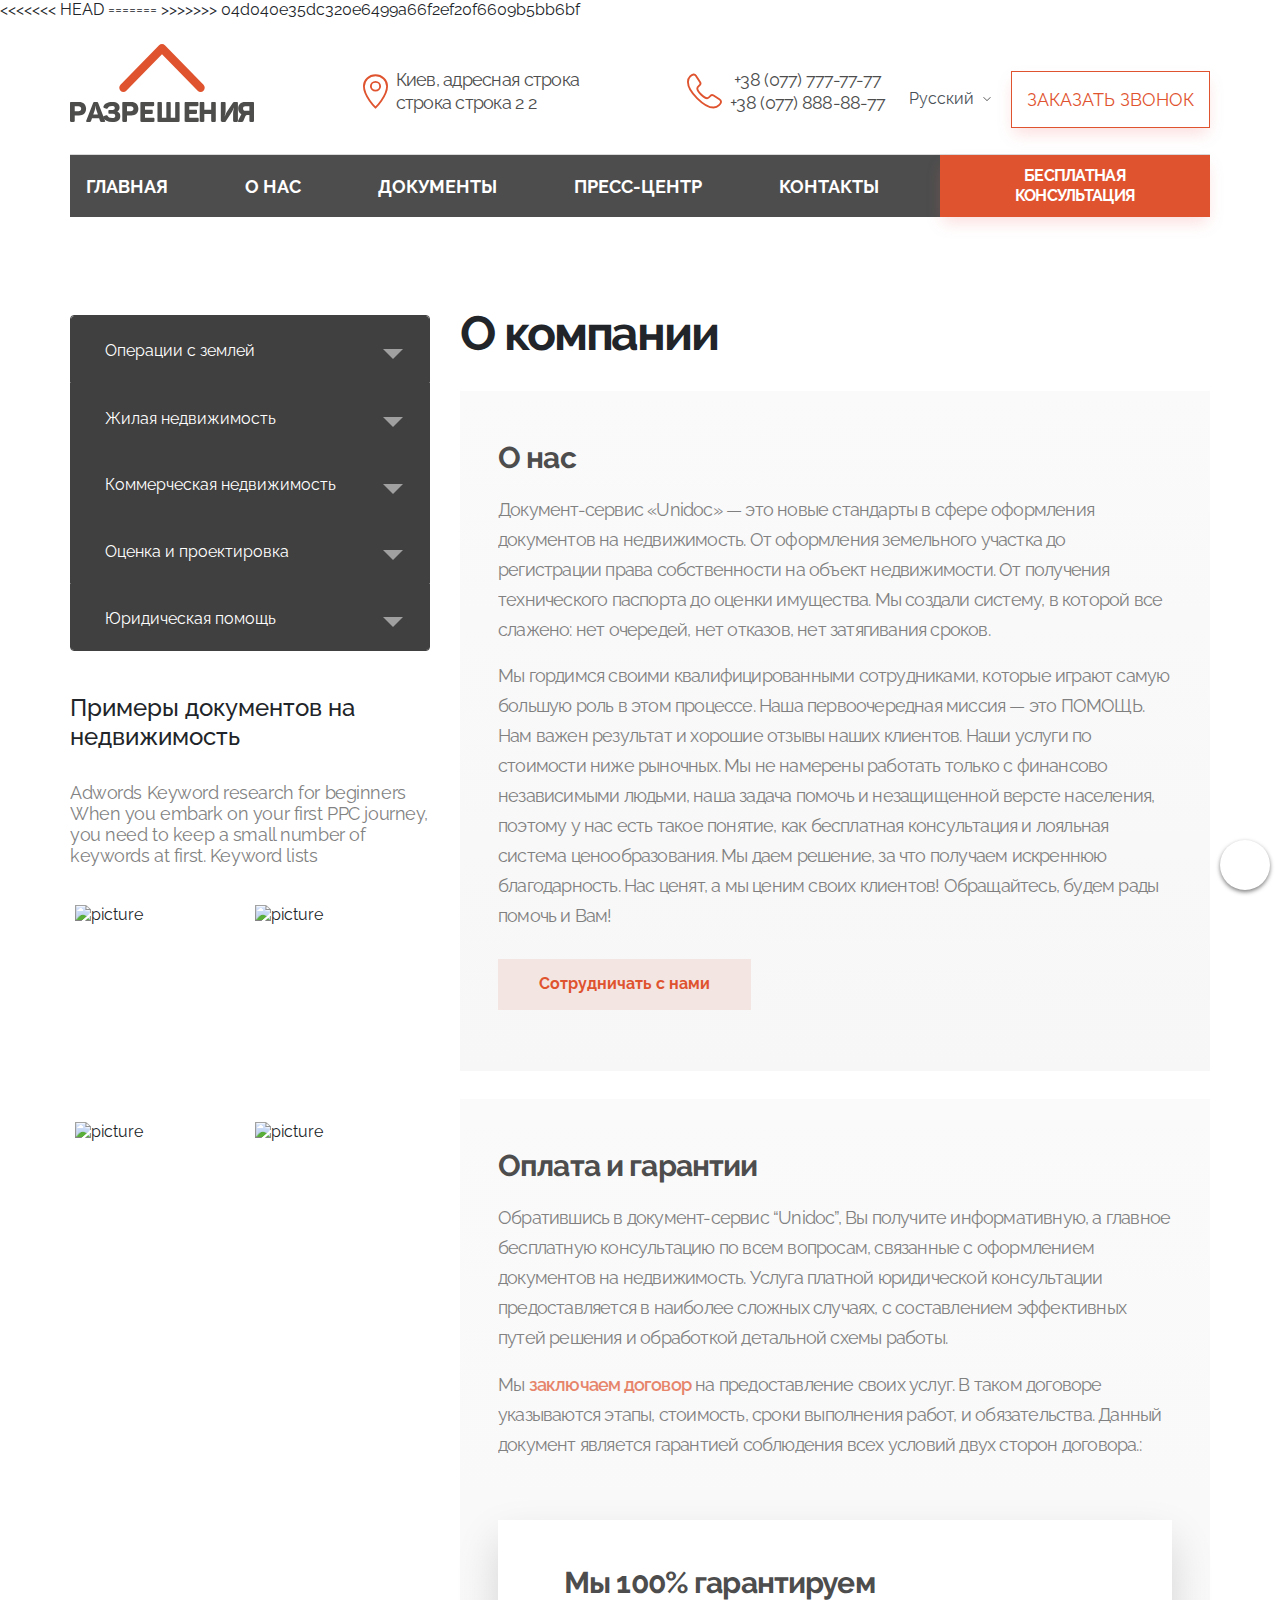
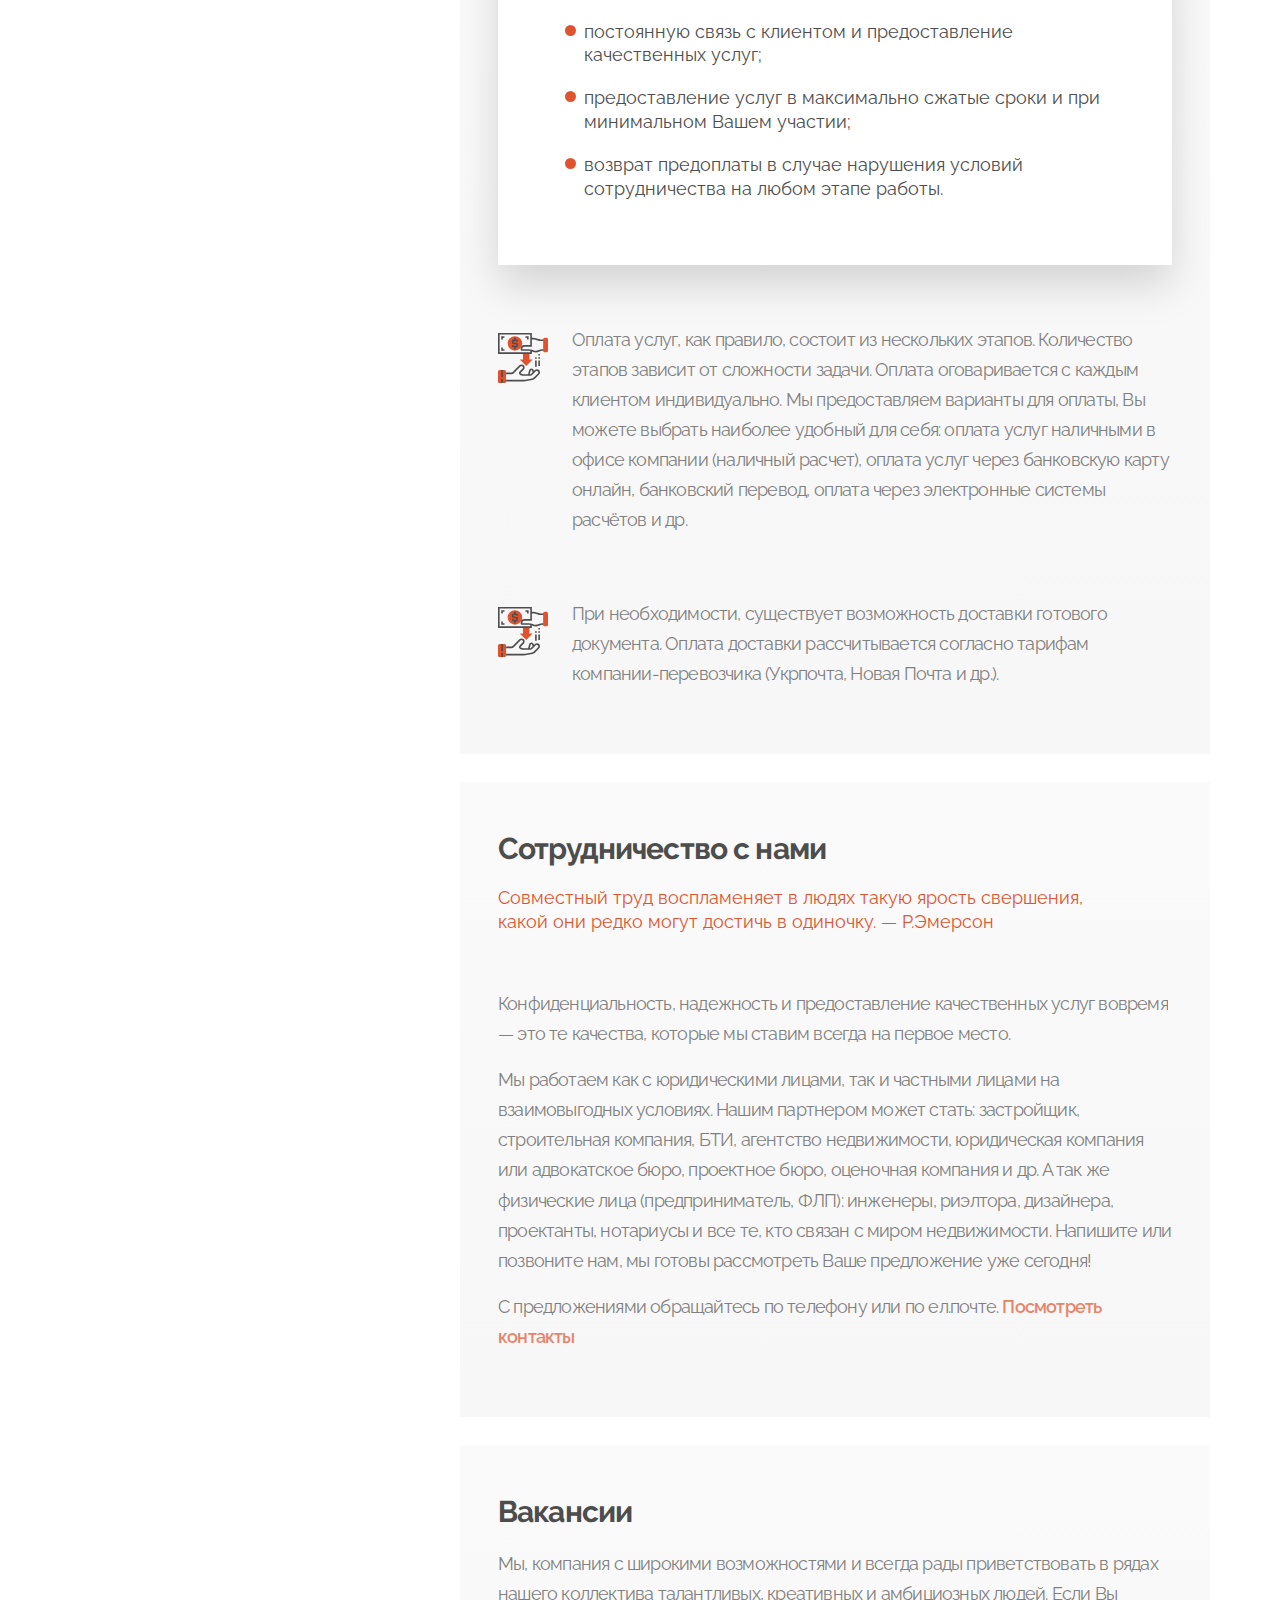
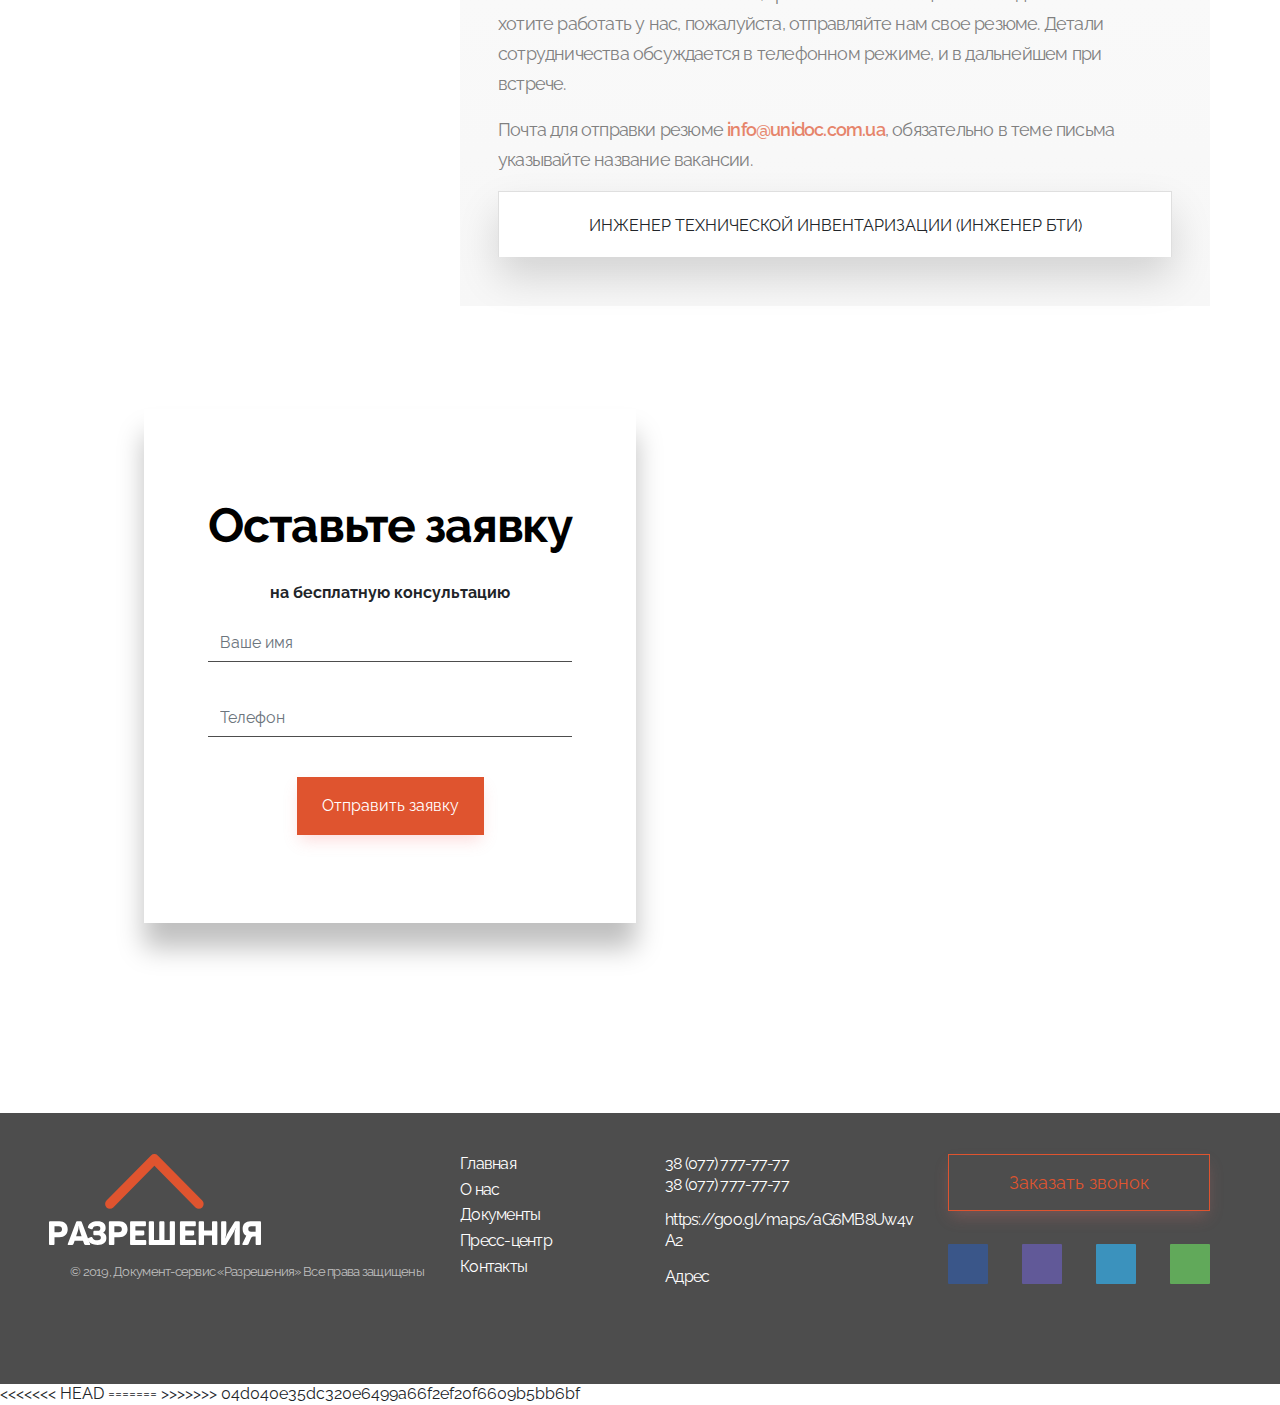
==== commit 84951391: "завершена адаптивная версия сайта" ====
--- a/pages/about-us.html
+++ b/pages/about-us.html
@@ -17,9 +17,13 @@
 
     <link rel="stylesheet" href="https://stackpath.bootstrapcdn.com/bootstrap/4.3.1/css/bootstrap.min.css"
         integrity="sha384-ggOyR0iXCbMQv3Xipma34MD+dH/1fQ784/j6cY/iJTQUOhcWr7x9JvoRxT2MZw1T" crossorigin="anonymous">
-    <link href="https://fonts.googleapis.com/css?family=Raleway:400,700,900" rel="stylesheet">
+    <link href="https://fonts.googleapis.com/css?family=Raleway:200,300,400,500,600,700,800" rel="stylesheet">
     <link rel="stylesheet" href="https://cdnjs.cloudflare.com/ajax/libs/normalize/8.0.1/normalize.min.css">
     <link rel="stylesheet" href="../css/main.css">
+<<<<<<< HEAD
+    <link rel="stylesheet" href="../css/lightbox.min.css">
+=======
+>>>>>>> 04d040e35dc320e6499a66f2ef20f6609b5bb6bf
 
 </head>
 
@@ -102,14 +106,14 @@
                     </a>
                 </div>
                 <div class="col-12 col-sm-6 col-lg-3 justify-content-center col-md-4 d-flex align-items-center mt-3">
-                    <img class=" lazy mr-2" width="25" height="35"
-                        src="../img/icons/ancillary-icons/orion-pin-2.svg" alt="picture">
+                    <img class=" lazy mr-2" width="25" height="35" src="../img/icons/ancillary-icons/orion-pin-2.svg"
+                        alt="picture">
                     <a href="">Киев, адресная строка <br> строка строка 2 2</a>
                 </div>
                 <div
                     class="col-12 col-sm-6 col-lg-3 col-md-4 d-flex justify-content-center align-items-center mt-3 mt-md-0">
-                    <img class=" lazy mr-2" width="35" height="36"
-                        src="../img/icons/ancillary-icons/orion-calls.svg" alt="picture">
+                    <img class=" lazy mr-2" width="35" height="36" src="../img/icons/ancillary-icons/orion-calls.svg"
+                        alt="picture">
                     <div>
                         <a class="d-block" href="tel:+380777777777">+38 (077) 777-77-77</a>
                         <a class="d-block" href="tel:+380778888877">+38 (077) 888-88-77</a>
@@ -301,7 +305,8 @@
                 <aside class="aside-services">
                     <div class="accordion services-accordion" id="accordionExample">
                         <div class="card">
-                            <div class="card-header" id="heading1" data-toggle="collapse" data-target="#collapse1">
+                            <div class="card-header collapsed" id="heading1" data-toggle="collapse"
+                                data-target="#collapse1">
                                 <h2 class="mb-0">
                                     <button class="btn " type="button" aria-expanded="true" aria-controls="collapse1">
                                         Операции с землей
@@ -311,20 +316,20 @@
 
                             <div id="collapse1" class="collapse " aria-labelledby="heading1"
                                 data-parent="#accordionExample">
-                                <div class="card-body">
-                                    Anim pariatur cliche reprehenderit, enim eiusmod high life accusamus terry
-                                    richardson ad squid. 3 wolf moon officia aute, non cupidatat skateboard dolor
-                                    brunch. Food truck quinoa nesciunt laborum eiusmod. Brunch 3 wolf moon tempor, sunt
-                                    aliqua put a bird on it squid single-origin coffee nulla assumenda shoreditch et.
-                                    Nihil anim keffiyeh helvetica, craft beer labore wes anderson cred nesciunt sapiente
-                                    ea proident. Ad vegan excepteur butcher vice lomo. Leggings occaecat craft beer
-                                    farm-to-table, raw denim aesthetic synth nesciunt you probably haven't heard of them
-                                    accusamus labore sustainable VHS.
-                                </div>
+                                <ul class="card-body">
+                                    <li><a href="">Право собственности на землю</a></li>
+                                    <li><a href="">Приватизация земли</a></li>
+                                    <li><a href="">Кадастровый номер</a></li>
+                                    <li><a href="">Изменение целевого назначения</a></li>
+                                    <li><a href="">Техническая документация</a></li>
+                                    <li><a href="">Раздел/объединение земли</a></li>
+                                    <li><a href="">Установление границ земельных участков</a></li>
+                                </ul>
                             </div>
                         </div>
                         <div class="card">
-                            <div class="card-header" id="heading2" data-toggle="collapse" data-target="#collapse2">
+                            <div class="card-header collapsed" id="heading2" data-toggle="collapse"
+                                data-target="#collapse2">
                                 <h2 class="mb-0">
                                     <button class="btn  collapsed" type="button" aria-expanded="false"
                                         aria-controls="collapse2">
@@ -332,22 +337,22 @@
                                     </button>
                                 </h2>
                             </div>
-                            <div id="collapse2" class="collapse" aria-labelledby="heading2"
+                            <div id="collapse2" class="collapse " aria-labelledby="heading2"
                                 data-parent="#accordionExample">
-                                <div class="card-body">
-                                    Anim pariatur cliche reprehenderit, enim eiusmod high life accusamus terry
-                                    richardson ad squid. 3 wolf moon officia aute, non cupidatat skateboard dolor
-                                    brunch. Food truck quinoa nesciunt laborum eiusmod. Brunch 3 wolf moon tempor, sunt
-                                    aliqua put a bird on it squid single-origin coffee nulla assumenda shoreditch et.
-                                    Nihil anim keffiyeh helvetica, craft beer labore wes anderson cred nesciunt sapiente
-                                    ea proident. Ad vegan excepteur butcher vice lomo. Leggings occaecat craft beer
-                                    farm-to-table, raw denim aesthetic synth nesciunt you probably haven't heard of them
-                                    accusamus labore sustainable VHS.
-                                </div>
+                                <ul class="card-body">
+                                    <li><a href="">Право собственности на землю</a></li>
+                                    <li><a href="">Приватизация земли</a></li>
+                                    <li><a href="">Кадастровый номер</a></li>
+                                    <li><a href="">Изменение целевого назначения</a></li>
+                                    <li><a href="">Техническая документация</a></li>
+                                    <li><a href="">Раздел/объединение земли</a></li>
+                                    <li><a href="">Установление границ земельных участков</a></li>
+                                </ul>
                             </div>
                         </div>
                         <div class="card">
-                            <div class="card-header" id="heading3" data-toggle="collapse" data-target="#collapse3">
+                            <div class="card-header collapsed" id="heading3" data-toggle="collapse"
+                                data-target="#collapse3">
                                 <h2 class="mb-0">
                                     <button class="btn collapsed" type="button" aria-expanded="false"
                                         aria-controls="collapse3">
@@ -357,20 +362,20 @@
                             </div>
                             <div id="collapse3" class="collapse" aria-labelledby="heading3"
                                 data-parent="#accordionExample">
-                                <div class="card-body">
-                                    Anim pariatur cliche reprehenderit, enim eiusmod high life accusamus terry
-                                    richardson ad squid. 3 wolf moon officia aute, non cupidatat skateboard dolor
-                                    brunch. Food truck quinoa nesciunt laborum eiusmod. Brunch 3 wolf moon tempor, sunt
-                                    aliqua put a bird on it squid single-origin coffee nulla assumenda shoreditch et.
-                                    Nihil anim keffiyeh helvetica, craft beer labore wes anderson cred nesciunt sapiente
-                                    ea proident. Ad vegan excepteur butcher vice lomo. Leggings occaecat craft beer
-                                    farm-to-table, raw denim aesthetic synth nesciunt you probably haven't heard of them
-                                    accusamus labore sustainable VHS.
-                                </div>
+                                <ul class="card-body">
+                                    <li><a href="">Право собственности на землю</a></li>
+                                    <li><a href="">Приватизация земли</a></li>
+                                    <li><a href="">Кадастровый номер</a></li>
+                                    <li><a href="">Изменение целевого назначения</a></li>
+                                    <li><a href="">Техническая документация</a></li>
+                                    <li><a href="">Раздел/объединение земли</a></li>
+                                    <li><a href="">Установление границ земельных участков</a></li>
+                                </ul>
                             </div>
                         </div>
                         <div class="card">
-                            <div class="card-header" id="heading4" data-toggle="collapse" data-target="#collapse4">
+                            <div class="card-header collapsed" id="heading4" data-toggle="collapse"
+                                data-target="#collapse4">
                                 <h2 class="mb-0">
                                     <button class="btn  collapsed" type="button" aria-expanded="false"
                                         aria-controls="collapse4">
@@ -380,20 +385,20 @@
                             </div>
                             <div id="collapse4" class="collapse" aria-labelledby="heading4"
                                 data-parent="#accordionExample">
-                                <div class="card-body">
-                                    Anim pariatur cliche reprehenderit, enim eiusmod high life accusamus terry
-                                    richardson ad squid. 3 wolf moon officia aute, non cupidatat skateboard dolor
-                                    brunch. Food truck quinoa nesciunt laborum eiusmod. Brunch 3 wolf moon tempor, sunt
-                                    aliqua put a bird on it squid single-origin coffee nulla assumenda shoreditch et.
-                                    Nihil anim keffiyeh helvetica, craft beer labore wes anderson cred nesciunt sapiente
-                                    ea proident. Ad vegan excepteur butcher vice lomo. Leggings occaecat craft beer
-                                    farm-to-table, raw denim aesthetic synth nesciunt you probably haven't heard of them
-                                    accusamus labore sustainable VHS.
-                                </div>
+                                <ul class="card-body">
+                                    <li><a href="">Право собственности на землю</a></li>
+                                    <li><a href="">Приватизация земли</a></li>
+                                    <li><a href="">Кадастровый номер</a></li>
+                                    <li><a href="">Изменение целевого назначения</a></li>
+                                    <li><a href="">Техническая документация</a></li>
+                                    <li><a href="">Раздел/объединение земли</a></li>
+                                    <li><a href="">Установление границ земельных участков</a></li>
+                                </ul>
                             </div>
                         </div>
                         <div class="card">
-                            <div class="card-header" id="heading5" data-toggle="collapse" data-target="#collapse5">
+                            <div class="card-header collapsed" id="heading5" data-toggle="collapse"
+                                data-target="#collapse5">
                                 <h2 class="mb-0">
                                     <button class="btn  collapsed" type="button" aria-expanded="false"
                                         aria-controls="collapse5">
@@ -403,16 +408,15 @@
                             </div>
                             <div id="collapse5" class="collapse" aria-labelledby="heading5"
                                 data-parent="#accordionExample">
-                                <div class="card-body">
-                                    Anim pariatur cliche reprehenderit, enim eiusmod high life accusamus terry
-                                    richardson ad squid. 3 wolf moon officia aute, non cupidatat skateboard dolor
-                                    brunch. Food truck quinoa nesciunt laborum eiusmod. Brunch 3 wolf moon tempor, sunt
-                                    aliqua put a bird on it squid single-origin coffee nulla assumenda shoreditch et.
-                                    Nihil anim keffiyeh helvetica, craft beer labore wes anderson cred nesciunt sapiente
-                                    ea proident. Ad vegan excepteur butcher vice lomo. Leggings occaecat craft beer
-                                    farm-to-table, raw denim aesthetic synth nesciunt you probably haven't heard of them
-                                    accusamus labore sustainable VHS.
-                                </div>
+                                <ul class="card-body">
+                                    <li><a href="">Право собственности на землю</a></li>
+                                    <li><a href="">Приватизация земли</a></li>
+                                    <li><a href="">Кадастровый номер</a></li>
+                                    <li><a href="">Изменение целевого назначения</a></li>
+                                    <li><a href="">Техническая документация</a></li>
+                                    <li><a href="">Раздел/объединение земли</a></li>
+                                    <li><a href="">Установление границ земельных участков</a></li>
+                                </ul>
                             </div>
                         </div>
                     </div>
@@ -767,8 +771,12 @@
                                                         placeholder="Телефон">
                                                 </div>
 
+<<<<<<< HEAD
+                                                <button type="submit" data-dismiss="modal" class="btn-red">Отправить
+=======
                                                 <button type="submit" data-dismiss="modal"
-                                                    class="free-consult slim ">Отправить
+                                                    class="btn-red">Отправить
+>>>>>>> 04d040e35dc320e6499a66f2ef20f6609b5bb6bf
                                                     заявку</button>
 
 
@@ -859,7 +867,7 @@
                                 <input type="tel" class="form-control mx-auto" id="InputFone2" placeholder="Телефон">
                             </div>
 
-                            <button type="submit" data-dismiss="modal" class="free-consult slim ">Отправить
+                            <button type="submit" data-dismiss="modal" class="btn-red">Отправить
                                 заявку</button>
                         </div>
                     </form>
@@ -894,18 +902,14 @@
                                     placeholder="Ваше имя">
 
                             </div>
-                            <div class="form-group">
-                                <label for="InputEmail9"></label>
-                                <input type="email" class="form-control  mx-auto" id="InputEmail9" placeholder="Почта">
-
-                            </div>
+
 
                             <div class="form-group ">
                                 <label for="InputFone9"></label>
                                 <input type="tel" class="form-control mx-auto" id="InputFone9" placeholder="Телефон">
                             </div>
 
-                            <button type="submit" data-dismiss="modal" class="free-consult slim ">Отправить
+                            <button type="submit" data-dismiss="modal" class="btn-red">Отправить
                                 заявку</button>
                         </div>
                     </form>
@@ -952,7 +956,7 @@
                                     placeholder="Телефон">
                             </div>
 
-                            <button type="submit" data-dismiss="modal" class="free-consult slim ">Отправить
+                            <button type="submit" data-dismiss="modal" class="btn-red">Отправить
                                 заявку</button>
                         </div>
                     </form>
@@ -999,7 +1003,7 @@
                                 <input type="tel" class="form-control mx-auto" id="InputFone4" placeholder="Телефон">
                             </div>
 
-                            <button type="submit" data-dismiss="modal" class="free-consult slim ">Отправить
+                            <button type="submit" data-dismiss="modal" class="btn-red">Отправить
                                 заявку</button>
 
 
@@ -1044,7 +1048,7 @@
                                 <input type="tel" class="form-control mx-auto" id="InputFone3" placeholder="Телефон">
                             </div>
 
-                            <button type="submit" data-dismiss="modal" class="free-consult slim ">Отправить
+                            <button type="submit" data-dismiss="modal" class="btn-red">Отправить
                                 заявку</button>
                         </div>
                     </form>
@@ -1083,6 +1087,11 @@
 
     <script src="../js/main.js" async></script>
 
+<<<<<<< HEAD
+  <script src="../js/lightbox.min.js"></script>
+
+=======
+>>>>>>> 04d040e35dc320e6499a66f2ef20f6609b5bb6bf
 </body>
 
 </html>--- a/css/main.css
+++ b/css/main.css
@@ -1,8 +1,7 @@
-@font-face {
-  font-family: SFProDisplayMedium;
-  src: url(../fonts/sf-m.otf);
-}
-
+<<<<<<< HEAD
+h6,p{line-height:normal}.image-box,p{overflow:hidden}@font-face{font-family:RalewayRegular;src:url(../fonts/r-r.ttf)}@font-face{font-family:RalewayBold;src:url(../fonts/r-b.ttf)}@font-face{font-family:RalewayThin;src:url(../fonts/r-th.ttf)}body{font-family:Raleway,sans-serif;line-height:1.3}h6,p.__bold{font-family:RalewayBold,sans-serif;letter-spacing:-.4px}p{font-size:20px;letter-spacing:-.43px;color:#4d4d4d;text-overflow:ellipsis;opacity:.7}h6{font-size:18px;color:#000}h5{font-size:20px;line-height:28px;letter-spacing:-.48px}.h2,.h3{font-style:normal;font-stretch:normal;line-height:normal;color:#000;font-family:RalewayBold,sans-serif;font-weight:700}.h3{font-size:36px;letter-spacing:-.86px;margin-bottom:20px}.h2{font-size:48px;letter-spacing:-1.2px;margin-bottom:30px}.reviews h2,a,a:hover{color:#4d4d4d}.footer,.header-info{letter-spacing:-.73px}.main-nav{font-family:RalewayBold,sans-serif}.main .h1{font-family:RalewayBold,sans-serif;line-height:50px;font-size:55px}.documents h2,.gallery-container .p{line-height:normal}.main span{font-family:RalewayThin,sans-serif}input{font-family:RalewayRegular,sans-serif}.documents h2,.gallery-container .p,.news-aside .h1,.order-line-wraper,.reviews h2,.services h3{font-family:RalewayBold,sans-serif}.services .industries p{letter-spacing:-.39px;font-size:22px}.services .industries__item{font-weight:700}.documents h2{letter-spacing:-1.15px}.reviews h2{margin-bottom:98px;letter-spacing:-2.07px;font-size:48px}.reviews h4{font-size:22px}.gallery-container__item p{line-height:normal;font-size:18px;max-width:81%;font-weight:600}.description-section p{font-size:22px;max-width:570px;line-height:1.45;letter-spacing:-.5px}html{scroll-behavior:smooth}:active,:focus{outline:0!important;outline-offset:0!important;box-shadow:none!important}.btn-outline-red,.btn-red{font-weight:400;box-shadow:0 8px 15px -3px rgba(244,115,114,.25)}.btn-red{background-color:#df542f;padding:11px 74px;font-size:16px;border-radius:0;border:0;color:#fff}.btn-red:hover{color:#fff;background-color:#d2441f}.btn-outline-red{background-color:transparent;padding:14px 15px;border-radius:0;border:1px solid #df542f;color:#df542f;font-size:18px}.btn-outline-red:hover{color:#fff;background-color:#d2441f}.ws-nowrap{white-space:nowrap}@media (min-width:1200px){.container{max-width:1170px}}.image-box{display:block;width:100%}.image-box img{margin:0 auto;display:block}.position{max-width:15rem;max-height:2rem;-webkit-line-clamp:1}.h6{font-size:16px;letter-spacing:-.4px;font-weight:700}button{border:none}.nav-toggle,.nav-toggle:after,.nav-toggle:before{border-radius:1px;width:35px;background:#505050;cursor:pointer}.slim{letter-spacing:.4px;padding:11px 13px;display:inline-block;font-size:18px;margin-top:2rem}.nav-toggle{position:fixed;right:54px;top:21px;z-index:99;margin:12px 0;height:5px}.nav-toggle .layer{height:29px;margin-top:-12px}.nav-toggle:after,.nav-toggle:before{content:"";height:5px;position:absolute;display:block;transition:all .5s ease-in-out}.nav-toggle:before{top:-10px;z-index:3;border-top:5px solid #505050;background:0 0;height:5px}.nav-toggle:after{bottom:-10px}.nav-toggle.active{background-color:transparent}.nav-toggle.active:after,.nav-toggle.active:before{top:0}.nav-toggle.active:before{-webkit-transform:rotate(45deg);transform:rotate(45deg)}.nav-toggle.active:after{-webkit-transform:rotate(-45deg);transform:rotate(-45deg)}@media screen and (min-width:768px){.nav-toggle{display:none}}.modal{text-align:center}.modal-content .form-control{width:78%}.modal-content input{border:none;border-bottom:1px solid #4d4d4d;border-radius:0}.modal .modal-header{color:#4d4d4d;display:block;position:relative;border:none}.modal .modal-header .close{position:absolute;top:.6rem;right:1rem}.modal button{border:0;margin:3rem 0 1rem}.logrids .image-box,.news .image-box{overflow:hidden;position:relative}.logrids .image-box .subject,.news .image-box .subject{position:absolute;background-color:rgba(236,236,236,.904);color:#df542f;bottom:9px;left:5px;padding:5px 11px}.logrids .image-box img,.news .image-box img{height:100%}.logrids .h2,.news .h2{font-size:24px;font-weight:700;letter-spacing:-1px}.logrids time,.news p,.news time{letter-spacing:-.8px;font-size:18px}.logrids time,.news time{opacity:.48}.news{padding:106px 0 37px}.news p{line-height:1.44;opacity:.75}.news-aside .h1{font-size:30px;font-weight:700;letter-spacing:-1.3px}.news-aside span{font-size:20px;color:#4d4d4d;letter-spacing:-.9px}.news-aside .news-list{list-style:none;padding-left:0;margin-top:54px;overflow-y:auto;height:60rem}.news-aside .news-list::-webkit-scrollbar-track{box-shadow:inset 0 0 6px rgba(0,0,0,.3);border-radius:10px;background-color:#fff}.news-aside .news-list::-webkit-scrollbar{width:6px;background-color:#fff}.news-aside .news-list::-webkit-scrollbar-thumb{border-radius:30px;box-shadow:inset 0 0 6px rgba(0,0,0,.3);background-color:#949494}.article .quote-block,.consult-order-block,.guarantee-points-block{box-shadow:0 20px 40px 0 rgba(0,0,0,.15)}.news-aside .news-list a{display:flex;align-items:center;border-bottom:1px solid #cecece;max-width:96%;padding:20px 0}.news-aside .news-list a time{margin-right:39px;padding:20px 0}.news-aside .news-list a p{text-decoration:none;line-height:1.44;letter-spacing:-.8px;font-size:18px;font-weight:600}@media screen and (max-width:992px){.news{padding-top:35px!important}.news .row{flex-flow:column-reverse!important}.news .news-head{text-align:center}}.main-news .image-box{height:347px}.main-news-list{list-style:none;padding-left:0}.main-news-list__item{display:flex;align-items:center;padding:36px 0;border-top:1px solid #d1d1d1}.main-news-list__item .image-box{max-width:270px;margin-right:30px;display:inline-block;height:182px}.main-news-list__item .text{max-width:470px}@media screen and (max-width:768px){.main-news-list__item{display:block;text-align:center}}.logrids{background-image:linear-gradient(to bottom,#fafafa,#f7f7f7);padding:78px 0}.logrids .articles{padding:70px 0}.logrids .articles__item{margin-bottom:30px}.logrids .h3{font-size:48px;font-weight:700;letter-spacing:-2.1px;color:#4d4d4d}.logrids .image-box{max-width:370px;height:230px;margin:10px auto}.logrids .image-box img{height:100%}.logrids .btn-add-articles{background-color:#F3E5E2;color:#df542f;font-weight:700;letter-spacing:-.8px;font-family:RalewayBold;display:block;width:370px;text-align:center;line-height:50px}@media screen and (max-width:1200px){.logrids .articles__item,.logrids .h3{text-align:center}.logrids .h2{max-width:80%;margin:25px auto}}.article picture{display:block!important;max-width:unset!important}.article .image-box{overflow:hidden;position:relative}.article .image-box .subject{position:absolute;background-color:rgba(236,236,236,.904);color:#df542f;bottom:9px;left:5px;padding:5px 11px}.article .image-box .img-head{position:absolute;bottom:0;width:100%;background-image:linear-gradient(to bottom,rgba(77,77,77,0),#4d4d4d);height:160px;padding-left:44px}.article .image-box .img-head p{color:#fff;font-family:RalewayBold;font-size:36px;-webkit-transform:translate(0,4rem);transform:translate(0,4rem);letter-spacing:-1.6px;line-height:normal;margin:0}@media screen and (min-width:1200px){.article .container-article{max-width:970px;margin:0 auto}}.article .main{background-image:none}.article .main .subject{top:13px;bottom:unset}.article .main .social-links{padding:51px 0;font-size:18px;font-weight:500}.article .main .social-links i{margin-right:10px}.article .main .social-links a{font-family:RalewayRegular;color:#fff;text-decoration:none;margin-bottom:12px;width:170px;line-height:40px;display:inline-block;text-align:center}.article .main .facebook{background-color:#365899;margin-right:30px}.article .main .whatsapp{background-color:#67c15e}.article .main .image-box{max-width:970px;max-height:424px;margin:106px auto 0}.article p{font-size:18px;opacity:1;line-height:1.67;letter-spacing:-.8px;color:#4d4d4d}.article .quote-block{background-color:#fff;text-align:center;padding:48px 0 72px;width:100%;margin:72px 0}.article .quote-block .icon{display:inline-block}.article .quote-block .icon img{max-height:87px;max-width:100px}.article .quote-block .text{max-width:768px;margin:0 auto}.article .quote-block .text b{font-size:36px;font-weight:600;line-height:1.39;letter-spacing:-1.6px;display:inline-block;padding:29px 0 21px}.article .quote-block .text p{max-width:624px;display:inline-block;opacity:.7}@media screen and (max-width:992px){.article .quote-block .text b,.article .quote-block .text p{padding:29px 18px 21px}.article .quote-block .text b{font-size:26px}}.article .photo{overflow:hidden;max-width:770px;max-height:405px;margin:58px auto}.article .photo img,.article .photo picture{width:100%}.article .read-else{padding:71px 0 152px;background-image:linear-gradient(to bottom,#fafafa,#f7f7f7)}.article .read-else .h2{font-size:48px;font-weight:700;letter-spacing:-1px;color:#4d4d4d}.aside-services .services-accordion .card-body a,.aside-services .services-accordion .card-header .btn{color:#fff}.article .read-else .h3{font-family:RalewayBold;font-size:24px;font-weight:700;letter-spacing:-1px}.article .read-else time{opacity:.48;letter-spacing:-.8px;font-size:18px}.article .read-else-list{list-style:none;padding-left:0}.article .read-else-list__item{display:flex;align-items:center;padding:56px 0}.article .read-else-list__item .image-box{max-width:270px;margin:0 30px 0 0;max-height:164px}.article .read-else-list__item .image-box img{min-width:270px}.article .read-else-list__item .text{font-family:RalewayRegular}.article .read-else-list__item .text p{opacity:.75;line-height:1.44;letter-spacing:-.8px}@media screen and (max-width:768px){.article .read-else-list__item{flex-flow:column;text-align:center}.article .read-else-list__item .image-box{margin:23px auto}.article .read-else .h2{text-align:center}.article p{font-size:15px!important}.article .main .image-box{margin:41px auto 0!important}.article .main .image-box .img-head{height:118px;padding-top:22px}.article .main .image-box .img-head p{font-size:23px;-webkit-transform:translate(0,3rem);transform:translate(0,3rem)}}.h1-about-us{letter-spacing:-2.1px;font-size:48px;font-family:RalewayBold;margin-top:0}.card-header[data-toggle=collapse]{cursor:pointer}.aside-services{padding-top:83px}.aside-services .image-box{width:170px;height:217px}.aside-services .h4{font-size:24px}.aside-services p{font-size:18px;padding:23px 0}.aside-services .example-docs-block{justify-content:space-around}@media screen and (max-width:768px){.aside-services .services{padding:3rem 0}.main-about-us p{font-size:14px}}.aside-services .services-accordion{margin-bottom:43px}.aside-services .services-accordion .card{border:1px solid #404040}.aside-services .services-accordion .card-body{background-color:#333;margin-bottom:0;list-style:none}.aside-services .services-accordion .card-body li{padding:12px 0}.aside-services .services-accordion .card-body li:hover{text-decoration:underline;font-weight:700}.aside-services .services-accordion .card-header{border:1px solid #404040;background-color:#df542f;position:relative}.aside-services .services-accordion .card-header:after{-webkit-transform:rotate(180deg);transform:rotate(180deg)}.aside-services .services-accordion .card-header.collapsed{background-color:#404040!important}.aside-services .services-accordion .card-header.collapsed:after{-webkit-transform:rotate(0);transform:rotate(0);top:32px}.aside-services .services-accordion .card-header:after{content:'';position:absolute;right:7%;top:20px;border:10px solid transparent;border-top:10px solid #fff;opacity:.5}.main-about-us{padding-top:73px;padding-bottom:55px}.guarantee-points-block{background-color:#fff;padding:45px 66px;margin:60px 0}.guarantee-points-block .guarantee-list{padding-left:20px;list-style:none;font-size:18px;color:#4d4d4d}.guarantee-points-block .guarantee-list__item{position:relative;margin-bottom:20px}@media screen and (max-width:578px){.guarantee-points-block .guarantee-list__item{font-size:13px}}.guarantee-points-block .guarantee-list li::before{content:"";background-color:#df542f;height:11px;border-radius:15px;display:inline-block;width:11px;left:-19px;top:5px;position:absolute}.about-us-block .icon img,.collab-block .icon img,.guarantee-block .icon img,.our-advantages .icon img,.vacation-block .icon img{height:50px;width:50px}@media screen and (max-width:768px){.guarantee-points-block{padding:31px 26px}.consult-order-block{text-align:center}}.inner-link{color:#df542f;font-weight:600}.about-us-block,.collab-block,.guarantee-block,.vacation-block{background-image:linear-gradient(to bottom,#fafafa,#f7f7f7);margin-top:28px;padding:49px 38px}.about-us-block p,.collab-block p,.guarantee-block p,.vacation-block p{opacity:.7;font-size:18px;line-height:1.67;letter-spacing:-.8px}.about-us-block .h3,.collab-block .h3,.guarantee-block .h3,.vacation-block .h3{font-size:30px;font-family:RalewayBold;color:#4d4d4d}.collab-btn,.collab-btn:hover{color:#df542f}.about-us-block blockquote,.collab-block blockquote,.guarantee-block blockquote,.vacation-block blockquote{color:#df542f;font-size:18px;max-width:87%;margin-bottom:56px}.about-us-block .accordion-vacation,.collab-block .accordion-vacation,.guarantee-block .accordion-vacation,.vacation-block .accordion-vacation{box-shadow:0 20px 40px 0 rgba(0,0,0,.15);background-color:#fff}@media screen and (max-width:578px){.about-us-block .accordion-vacation .btn,.collab-block .accordion-vacation .btn,.guarantee-block .accordion-vacation .btn,.vacation-block .accordion-vacation .btn{font-size:12px}}.collab-btn{background-color:#F3E5E2;font-weight:700;display:inline-block;padding:15px 41px;margin:12px 0}.main-service{padding:83px 0 114px}.main-service .h1{font-size:40px;font-weight:700;letter-spacing:-1.7px}.main-service .h3{margin:36px 0;padding:30px 0 15px}.main-service .head{margin-bottom:64px;flex-wrap:wrap}@media screen and (max-width:992px){.main-service .head h1{font-size:46px}}@media screen and (max-width:578px){.main-service .head .h1{font-size:25px;line-height:normal}}.main-service p{opacity:.6;letter-spacing:normal;font-size:17px}.main-service i{color:#4d4d4d;opacity:.6;margin:23px 0;display:block;line-height:30px}@media screen and (max-width:578px){.main-service .h3{font-size:27px;padding:30px 0 0}}.our-advantages{background-image:linear-gradient(to bottom,#fff,#f7f7f7);padding:63px 25px}.our-advantages .h4{padding:20px 0;font-size:17px;font-weight:700}.our-advantages__item{margin-bottom:30px}@media screen and (max-width:578px){.our-advantages{padding:0 15px}}.consult-order-block{padding:60px 45px;align-items:center;flex-wrap:wrap}.consult-order-block .h5{font-size:24px;font-weight:700}.consult-order-block .text p{padding:34px 0}.consult-order-block .text .btn-red{display:inline-block}.consult-order-block .icon img{width:217px;height:237px}.docs-need-block{background-color:#f7f7f7;padding:41px 93px;list-style:none}.docs-need-block__item{position:relative;margin-bottom:27px;color:#4d4d4d}.docs-need-block__item:before{content:"";background-color:#df542f;height:11px;border-radius:15px;display:inline-block;width:11px;left:-40px;top:5px;position:absolute}@media screen and (max-width:578px){.docs-need-block{padding:41px 29px}.docs-need-block__item{font-size:14px}.docs-need-block__item:before{left:-20px}}.docs-list,.we-do-list{background-color:#f7f7f7;list-style:none;padding:25px 30px}.docs-list__item,.we-do-list__item{display:flex;align-items:center;margin-bottom:20px}.docs-list__item .circle,.we-do-list__item .circle{background-color:#fff;min-width:50px;width:50px;height:50px;box-shadow:0 10px 20px 0 rgba(0,0,0,.15);border-radius:34px;color:#df542f;font-size:30px;font-weight:700;text-align:center;line-height:43px;margin-right:46px;overflow:hidden}.docs-list__item .text,.we-do-list__item .text{max-width:550px;font-size:20px;color:#4d4d4d}@media screen and (max-width:578px){.docs-list__item,.we-do-list__item{display:block;text-align:center}.docs-list__item .circle,.we-do-list__item .circle{margin:30px auto 20px}}.card-question{border:none;margin-bottom:10px}.card-question .card-body{padding:21px 35px;border:1px solid}.card-question .card-header{background-color:#4d4d4d;position:relative}.card-question .card-header .h2{max-width:90%}.card-question .card-header:after{-webkit-transform:rotate(180deg);transform:rotate(180deg)}.card-question .card-header.collapsed{background-color:#f7f7f7;box-shadow:none!important}.card-question .card-header.collapsed .btn{color:#4d4d4d;font-size:20px}.card-question .card-header.collapsed:after{-webkit-transform:rotate(0);transform:rotate(0);top:32px;border-top:10px solid #4d4d4d}.card-question .card-header .btn{font-size:20px;color:#fff}.card-question .card-header:after{content:'';position:absolute;right:7%;top:20px;border:10px solid transparent;border-top:10px solid #cfcfcf;opacity:.5}.main-documents{padding:74px 0 122px}.main-documents .h1{font-size:48px;font-weight:700}.main-documents .h2{font-size:30px;font-weight:700;color:#4d4d4d}@media screen and (max-width:992px){.aside-services--documents{padding-top:22px}}.blanks-list{list-style:none;padding-left:0}.blanks-list__item{box-shadow:0 10px 24px 0 rgba(0,0,0,.15);padding:19px 34px;display:flex;flex-wrap:wrap;justify-content:space-between;align-items:center;margin-bottom:24px;position:relative}.blanks-list__item>a{padding:12px 0}.blanks-list__item .name-item{max-width:252px}.blanks-list__item .icon-download{width:15px;height:20px}.blanks-list__item b{display:flex;align-items:center}.doc-instances-list__item{text-align:center;background-color:#F9F9F9;padding:35px 0;margin-top:25px;transition:.5s}.doc-instances-list__item .image-box{height:278px;width:203px;display:inline-block}.doc-instances-list__item:hover{box-shadow:0 20px 40px 0 rgba(0,0,0,.15);background-color:#fff}header .main-nav.bg-grey,header .sub-nav{background-color:#4d4d4d}.doc-instances-list__item .h5{font-size:1.3rem;font-weight:700;letter-spacing:-.9px;color:#4d4d4d;padding:25px 0 15px}.doc-instances-list__item p{font-size:1.3rem;max-width:17rem;margin:12px auto}@media screen and (max-width:568px){.doc-instances-list__item p{font-size:1rem}}.map-contacts{position:relative;width:100%;height:100%}.map-contacts #map{width:100vw;height:100%;position:absolute;right:0}.map-contacts #map>div>div>div>div{background-image:linear-gradient(325deg,rgba(255,255,255,0) 38%,#fff 75%)}@media screen and (max-width:992px){.map-contacts{display:none}.row-contacts{flex-flow:column-reverse}}#map2{width:100%;height:25rem}@media screen and (min-width:992px){#map2{display:none}}.body-gradient{background-image:linear-gradient(186deg,#fff,#f7f7f7)}.contacts-questions{position:relative;padding:60px 0 60px 23px}.contacts-questions .h1{font-size:36px;font-weight:700;margin-top:0}@media screen and (max-width:586px){.contacts-questions{padding-left:0}.contacts-questions .h1{text-align:center}.contacts-questions .contacts-info{flex-flow:column;align-items:center}}.contacts-questions .contacts-info{padding:45px 0}.contacts-questions .contacts-info .info{display:flex;flex-flow:column}.contacts-questions .contacts-info .info>div{padding:12px 0}.contacts-questions .contacts-info .image-box{height:175px;width:300px}* picture,* picture img{height:100%}* picture,img.responsively-lazy{width:100%}@media screen and (max-width:586px){.contacts-questions .contacts-info .image-box{margin-top:25px}}.contacts-questions form{position:unset;padding:45px 34px}.contacts-questions form .h2{font-size:38px}.contacts-questions form .form-control{margin:15px auto}@media screen and (max-width:568px){.contacts-questions form .form-group{width:100%}}.contacts-questions form .form-group-wraper{justify-content:space-between;flex-wrap:wrap}* picture{display:flex;justify-content:center;align-items:center}[data-toggle=modal]{cursor:pointer}@media screen and (min-width:768px){.nav-desktop .phones{justify-content:flex-start}}@media screen and (max-width:768px){.nav-desktop .nav{display:none!important}header .main-nav{flex-flow:column}}.responsively-lazy:not(img){position:relative;height:0}.responsively-lazy:not(img)>img{position:absolute;top:0;left:0;width:100%;height:100%}.container-gallery{margin:0 auto}@media screen and (min-width:1200px){.container-gallery{max-width:1285px}}header{padding-bottom:15px;padding-top:15px;font-size:18px}@media screen and (max-width:1200px){header{font-size:16px}}header .main-nav{border-top:1px solid #dadada}header .main-nav.bg-grey .nav-link{color:#fff}header .main-nav .nav-link{max-width:162px;text-overflow:ellipsis;display:-webkit-box;-webkit-line-clamp:1;max-height:51px;text-transform:uppercase}header .main-nav .nav-link:hover{color:#df542f;transition:.25s}header .main-nav .btn{width:270px;letter-spacing:-.7px;max-height:74px;overflow-x:hidden;overflow-y:auto;text-transform:uppercase;line-height:20px}@media screen and (max-width:992px){header .main-nav .btn{width:100%}}header .sub-nav{padding:16px 0}header .sub-nav .nav-link{color:#fff;text-align:center;transition:.25s;font-weight:300;line-height:normal}header .sub-nav .nav-link .text{overflow-x:hidden;overflow-y:auto;max-height:49px}header .sub-nav .nav-link svg{margin-bottom:22px;opacity:.5;transition:.25s}header .sub-nav .nav-link:hover{color:#df542f}header .sub-nav .nav-link:hover svg{opacity:1}header .sub-nav .nav-link:hover .orange-part{fill:#df542f}header .menu{position:fixed;transition:.7s;z-index:70;top:0;background:#ededed}@media screen and (max-width:768px){header .sub-nav .nav-link{width:50%}header .menu{-webkit-transform:translatex(-110%);transform:translatex(-110%);position:absolute;transition:.5s;z-index:70;display:block}.main .h1{font-size:36px}}@media screen and (min-width:768px){header .menu{display:none}}header .menu_active{position:fixed;top:0;overflow:hidden;z-index:77;-webkit-transform:translatex(0);transform:translatex(0);background:#ededed;height:100vh;overflow-y:scroll}header .header-info{position:relative}header .header-info .lang .custom-select{width:106px}header .header-info .lang-mobile-wraper{position:absolute;z-index:99;display:none}header .header-info .icon-wraper{width:35px;height:35px}header .header-info .custom-select{border:none;cursor:pointer;background-image:url(../img/icons/ancillary-icons/down-arrow.svg)}header .vl{background-color:#9493b6;width:1px;height:3rem;opacity:.5;top:35px;right:0;position:absolute}.main{background-image:linear-gradient(to bottom,#fff 44%,#f7f7f7);padding-bottom:70px}.main span{display:block;font-size:24px;overflow-y:auto;overflow-x:hidden;max-height:36px;line-height:32px;color:#4d4d4d}.main picture{display:inline-block;max-width:510px}.order-line-wraper{background-color:#df542f;box-shadow:0 10px 25px 0 rgba(223,84,47,.3);padding:10px 3rem;align-items:center;flex-wrap:wrap}.order-line-wraper .text{color:#fff;max-width:288px;font-size:20px}.order-line-wraper .order-line__form{background-color:#fff;align-items:center;padding:0 1rem}.order-line-wraper .order-line__form input{width:100%;padding:1rem 3rem;border:none;height:70px}.order-line-wraper .order-line__form .btn-outline-red:hover{color:#d2441f}@media screen and (max-width:578px){.order-line,.order-line input{text-align:center}.order-line input{margin-top:5px}.order-line-wraper .order-line__form{flex-wrap:wrap;background-color:transparent}.order-line-wraper .order-line__form input{padding:1rem}.order-line-wraper{padding:0}}.services{background-image:url(../img/bg/prism.png);color:#fff;padding:6rem 0}.services .industries{overflow:hidden}.services .industries__item{background-color:#f7f7f7;padding:29px 29px 29px 20px;margin:1rem auto;display:flex;align-items:center;font-size:22px;transition:.25s}.services .industries__item img{min-width:40px;max-width:40px;margin-right:20px}.services .industries__item:hover{color:#df542f;background-color:#fff;box-shadow:0 15px 25px 0 rgba(0,0,0,.5);text-decoration:none}@media screen and (min-width:992px){.services .industries__item{max-width:30%}}@media screen and (max-width:768px){.services .industries__item{width:70%}}@media screen and (min-width:768px){.services .industries__item{width:45%}}.services .industries .icon{margin-right:21px}@media screen and (max-width:578px){.services .industries__item .icon img{max-width:41px}.services .industries .icon{margin-right:30px;width:53px;height:42px}.documents .google-rate{width:100%}}.services p{margin:0;max-width:9rem}.documents{padding:138px 0 112px;background:linear-gradient(to top,#fff,#f7f7f7)}.documents h2{margin-bottom:40px}.documents .google-rate{margin-top:40px}.canvas{text-align:center;box-shadow:0 20px 40px 0 rgba(0,0,0,.15);padding:53px 6rem 2rem;background-color:#fff}.canvas p{font-size:20px;line-height:1.6;letter-spacing:-.5px;padding:47px 0 32px}@media screen and (max-width:992px){.canvas{padding:53px 2rem 2rem}.canvas .h2{font-size:28px}.canvas p{padding:0;font-size:16px}}@media screen and (max-width:578px){.canvas .text{font-size:14px}}.google-rate{display:inline-flex;align-items:center;background-color:#eff8ff;width:74%;height:112px}.google-rate .wraper-content{margin-left:2rem}.google-rate .wraper-content span{max-width:21rem;max-height:1.5rem}.google-rate a{color:#00f;text-decoration:underline}.star-wraper{color:#efa608;position:relative;display:inline-flex}.star-wraper .fa-star-half{position:relative;z-index:2}.star-wraper .star-bg{color:#d2d3d1;position:absolute;right:0;z-index:0}.reviews{background-image:linear-gradient(179deg,#fff,#f7f7f7)}.reviews .image-box{height:220px;margin-bottom:20px}.reviews h4{margin-bottom:10px}.reviews p{margin-top:20px}.reviews-gallery p{font-size:18px;line-height:1.39;letter-spacing:-.8px}.reviews-gallery .image-box{height:221px;width:371px}@media screen and (max-width:992px){.reviews-gallery .image-box{width:100%;height:19rem}.clearance-cons .text{max-width:100%}}.reviews-gallery__item{text-align:left}.reviews-gallery__item .title{margin:20px 0}.description-section{background-image:linear-gradient(to bottom,#fff,#f7f7f7);padding-top:138px}.description-section h3{margin-bottom:75px}.description-section .description-section-items img{width:50px;height:50px;min-height:50px}.description-section .description-section-items p{line-height:normal;letter-spacing:-.5px}@media screen and (max-width:1200px){.description-section h3{margin-bottom:43px}}.clearance-cons .wraper .text-wraper{margin-top:2rem}.clearance-cons__item .icon{margin-bottom:10px}.clearance-cons__item p{margin-bottom:3rem;max-height:7rem;-webkit-line-clamp:7}@media screen and (min-width:992px){.clearance-cons .head{height:9rem}}.gallery-container__item{width:218px;margin:28px 15px}.gallery-container__item .image-box{height:131px;margin-bottom:15px}.works-gallery{margin-top:207px}.works-gallery .text{font-size:21px}@media screen and (max-width:768px){.description-section{padding:49px 0}.works-gallery .text{margin-top:20px}.works-gallery .gallery-container__item.transparent{display:none}}.works-gallery .gallery-container .row{margin-bottom:15px}.works-gallery .gallery-container__item .h5{margin:15px 0}.works-gallery .gallery-container__item img{max-width:226px}.works-gallery .gallery-container__item.transparent{opacity:0}.advantages{margin-top:50px;overflow:hidden}.advantages__item{display:flex;align-items:baseline}.advantages__item .icon{margin-right:50px}.advantages__item .icon img{min-width:50px;max-width:50px;margin-top:38px}.advantages__text{font-size:20px;letter-spacing:-.5px}@media screen and (max-width:578px){.advantages__item{flex-wrap:wrap;text-align:center}.advantages__item .icon{margin:33px auto}.advantages__text{font-size:15px}}@media screen and (max-width:992px){.advantages{margin-top:0}}.we-help{background-image:url(../img/bg/prism.png);color:#fff;padding:107px 0 152px}.we-help .text{color:#fff;max-width:765px;letter-spacing:-.4px;font-size:18px}.we-help .completed{margin-top:65px}.we-help .completed__item{background-color:#fff;color:#000;font-size:24px;font-weight:600;letter-spacing:-.6px;padding:31px 4px}.we-help .completed__item .icon{margin-bottom:35px;width:70px;height:70px;margin-left:auto;margin-right:auto}.we-help .completed__item .icon img{width:70px;height:70px}.we-help .completed__item span{margin-top:35px}.clients{padding:114px 0}.clients .text{padding:25px 0}.clients .with-padding-1{padding-bottom:51px}.clients .with-padding-2{padding-bottom:76px}.clients .collaborate a{color:#df542f;font-weight:700}.clients .logo-client img{max-width:235px;max-height:83px}.achievements{background-image:linear-gradient(to bottom,#fff 53%,#f7f7f7);padding-bottom:150px}.certificates-gallery{justify-content:center;padding-bottom:170px}.certificates-gallery__item{max-width:170px;box-shadow:0 8px 25px 0 rgba(77,77,77,.25);background-color:#fff;margin:1rem 10px;overflow:hidden}.certificates-gallery__item picture{height:243px;width:170px}.certificates-gallery__item picture img{height:100%}.socials a:hover{text-decoration:none}.socials p{max-width:770px;margin:0 auto;line-height:1.6}.socials .social-icons{margin-top:50px;justify-content:space-around;max-width:770px}.socials .social-icons__item .icon{margin-bottom:20px;width:80px;height:80px;overflow:hidden;display:flex;justify-content:center}.socials .social-icons__item .icon img{height:100%}.socials .social-icons__item.viber p{color:#665cac}.socials .social-icons__item.telegram p{color:#35a6de}.socials .social-icons__item.whatsapp p{color:#67c15e}.form-desktop,.form-mobile{padding:88px 64px;background-color:#fff;box-shadow:0 25px 25px 0 rgba(0,0,0,.25)}.form-desktop input,.form-mobile input{border:none;border-bottom:1px solid #4d4d4d;border-radius:0}.form-desktop .free-consult,.form-mobile .free-consult{margin-top:58px;border:none;max-height:3rem;max-width:13rem;-webkit-line-clamp:1}.form-desktop{position:absolute;top:3rem;left:9rem;z-index:99}.form-desktop .btn{padding:17px 25px}@media screen and (max-width:768px){.form-desktop{position:static}}.find-us,.footer{position:relative}@media screen and (max-width:578px){.form-desktop .h2{font-size:34px}}@media screen and (min-width:768px){.find-us .form-mobile{display:none}}.find-us #map{height:100%;height:752px}.footer{background-color:#4d4d4d;color:#fff;padding:41px 0 56px}.footer .logo picture{width:170px;height:91px}.footer .up{background-color:#fff;border-radius:50px;color:#df542f;right:10px;bottom:10px;position:fixed;height:50px;width:50px;text-align:center;z-index:10;box-shadow:0 2px 4px 0 rgba(0,0,0,.5);transition:.25s}.footer .up:hover{color:#df542f;box-shadow:0 5px 15px 0 rgba(0,0,0,.5)}.footer .up i{margin-top:10px}.footer a,.footer a:hover{color:#fff}.footer .rights{color:#bfbfbf}.footer i{font-size:25px}.footer .footer-btn-order{color:#fff;max-width:21rem;max-height:3rem;-webkit-line-clamp:1}.footer .footer-nav,.footer .info{list-style:none;padding-left:0}.footer .footer-nav a,.footer .info a{word-break:break-all;width:100%;display:block}.footer .footer-nav li{margin-bottom:5px}.footer .info i{font-size:25px;margin-right:10px}.footer .info li{margin-bottom:15px;display:flex}.footer .footer-socials{justify-content:space-between;margin-top:33px}.footer .footer-socials__item{width:40px;height:40px;border-radius:1px;text-align:center;font-size:0;line-height:40px}.footer .footer-socials__item i{vertical-align:middle}.footer .footer-socials__item.viber{background-color:#675cacc9}.footer .footer-socials__item.viber:hover{background-color:#675cac}.footer .footer-socials__item.facebook{background-color:#365999cc}.footer .footer-socials__item.facebook:hover{background-color:#365999}.footer .footer-socials__item.telegramm{background-color:#35a6dec4}.footer .footer-socials__item.telegramm:hover{background-color:#35a6de}.footer .footer-socials__item.whatsapp{background-color:#66c15eca}.footer .footer-socials__item.whatsapp:hover{background-color:#66c15e}
+/*# sourceMappingURL=[data-uri] */
+=======
 @font-face {
   font-family: RalewayRegular;
   src: url(../fonts/r-r.ttf);
@@ -14,24 +13,13 @@
 }
 
 @font-face {
-  font-family: SFProRegular;
-  src: url(../fonts/sf-r.ttf);
-}
-
-@font-face {
-  font-family: SFProBold;
-  src: url(../fonts/sf-b.ttf);
-}
-
-@font-face {
   font-family: RalewayThin;
   src: url(../fonts/r-th.ttf);
 }
 
 body {
-  font-family: "RalewayRegular", sans-serif;
-  letter-spacing: -0.7px;
-  line-height: normal;
+  font-family: 'Raleway', sans-serif;
+  line-height: 1.3;
 }
 
 p {
@@ -90,19 +78,10 @@
 .header-info,
 .footer {
   letter-spacing: -0.73px;
-  font-family: "SFProRegular", sans-serif;
 }
 
 .main-nav {
   font-family: "RalewayBold", sans-serif;
-}
-
-.sub-nav {
-  font-family: "SFProRegular", sans-serif;
-}
-
-.btn {
-  font-family: "SFProBold", sans-serif;
 }
 
 .main .h1 {
@@ -128,13 +107,11 @@
 }
 
 .services .industries p {
-  font-family: "SFProDisplayMedium", sans-serif;
   letter-spacing: -0.39px;
   font-size: 22px;
 }
 
 .services .industries__item {
-  font-family: "SFProRegular", sans-serif;
   font-size: 22px;
   font-weight: 700;
 }
@@ -155,7 +132,6 @@
 
 .reviews h4 {
   font-size: 22px;
-  font-family: "SFProDisplayMedium", sans-serif;
 }
 
 .gallery-container__item p {
@@ -341,6 +317,12 @@
           transform: rotate(-45deg);
 }
 
+@media screen and (min-width: 768px) {
+  .nav-toggle {
+    display: none;
+  }
+}
+
 .modal {
   text-align: center;
 }
@@ -371,238 +353,6 @@
 .modal button {
   border: 0;
   margin: 3rem 0 1rem 0;
-}
-
-@media screen and (max-width: 578px) {
-  .accordion-vacation .btn {
-    font-size: 12px;
-  }
-  .guarantee-list__item {
-    font-size: 13px;
-  }
-  .head .h1 {
-    font-size: 25px !important;
-    line-height: normal;
-  }
-  .form-desktop .h2 {
-    font-size: 34px;
-  }
-  .industries__item .icon img {
-    max-width: 41px !important;
-  }
-  section.services .industries .icon {
-    margin-right: 30px;
-    width: 53px;
-    height: 42px;
-  }
-  .advantages__text {
-    font-size: 15px;
-  }
-  .advantages__item {
-    -ms-flex-wrap: wrap;
-        flex-wrap: wrap;
-    text-align: center;
-  }
-  .advantages__item .icon {
-    margin: 33px auto !important;
-  }
-  .google-rate {
-    width: 100%;
-  }
-  .canvas .text {
-    font-size: 14px;
-  }
-  .order-line {
-    text-align: center;
-  }
-  .order-line input {
-    text-align: center;
-    margin-top: 5px;
-  }
-  .order-line__form {
-    -ms-flex-wrap: wrap;
-        flex-wrap: wrap;
-    background-color: transparent !important;
-  }
-  .order-line__form input {
-    padding: 1rem 1rem !important;
-  }
-  .order-line__form .btn-order_line-form {
-    background-color: #fff;
-    width: 80%;
-    margin-left: auto;
-    margin-right: auto;
-    margin-top: 10px;
-  }
-}
-
-@media screen and (max-width: 768px) {
-  .guarantee-points-block {
-    padding: 31px 26px !important;
-  }
-  .main-about-us p {
-    font-size: 14px !important;
-  }
-  .article p {
-    font-size: 15px !important;
-  }
-  .article .main .image-box {
-    margin: 41px auto 0 auto !important;
-  }
-  .article .main .image-box .img-head {
-    height: 118px;
-    padding-top: 22px;
-  }
-  .article .main .image-box .img-head p {
-    font-size: 23px;
-    -webkit-transform: translate(0, 3rem);
-            transform: translate(0, 3rem);
-  }
-  .read-else .h2 {
-    text-align: center;
-  }
-  .read-else-list__item {
-    -webkit-box-orient: vertical !important;
-    -webkit-box-direction: normal !important;
-        -ms-flex-flow: column !important;
-            flex-flow: column !important;
-    text-align: center;
-  }
-  .read-else-list__item .image-box {
-    margin: 23px auto !important;
-  }
-  .main-news-list__item {
-    -webkit-box-orient: vertical;
-    -webkit-box-direction: normal;
-        -ms-flex-flow: column;
-            flex-flow: column;
-    text-align: center;
-  }
-  .nav-desktop .nav {
-    display: none !important;
-  }
-  .industries__item {
-    width: 70%;
-  }
-  .transparent {
-    display: none;
-  }
-  .works-gallery .text {
-    margin-top: 20px;
-  }
-  .services {
-    padding: 3rem 0 !important;
-  }
-  .documents {
-    padding: 38px 0 82px 0;
-  }
-  .description-section {
-    padding: 49px 0;
-  }
-  .menu {
-    -webkit-transform: translatex(-110%);
-            transform: translatex(-110%);
-    position: absolute;
-    -webkit-transition: .5s;
-    transition: .5s;
-    z-index: 70;
-    display: block;
-  }
-  .big-nav {
-    display: none;
-  }
-  .main-nav {
-    -webkit-box-orient: vertical;
-    -webkit-box-direction: normal;
-        -ms-flex-flow: column;
-            flex-flow: column;
-  }
-}
-
-@media screen and (min-width: 768px) {
-  .phones {
-    -webkit-box-pack: start !important;
-        -ms-flex-pack: start !important;
-            justify-content: flex-start !important;
-  }
-  .menu {
-    display: none;
-  }
-  .nav-toggle {
-    display: none;
-  }
-  .form-mobile {
-    display: none;
-  }
-  .industries__item {
-    width: 45%;
-  }
-}
-
-@media screen and (max-width: 992px) {
-  .quote-block .text p,
-  .quote-block .text b {
-    padding: 29px 18px 21px 18px !important;
-  }
-  .quote-block .text b {
-    font-size: 26px !important;
-  }
-  .news {
-    padding-top: 35px !important;
-  }
-  .news .row {
-    -webkit-box-orient: vertical !important;
-    -webkit-box-direction: reverse !important;
-        -ms-flex-flow: column-reverse !important;
-            flex-flow: column-reverse !important;
-  }
-  .news .news-head {
-    text-align: center;
-  }
-  .head h1 {
-    font-size: 46px !important;
-  }
-  .advantages {
-    margin-top: 0;
-  }
-  .clearance-cons .text {
-    max-width: 100% !important;
-  }
-  .canvas {
-    padding: 53px 2rem 2rem 2rem !important;
-  }
-  .canvas .h2 {
-    font-size: 28px !important;
-  }
-  .canvas p {
-    padding: 0 !important;
-    font-size: 16px !important;
-  }
-}
-
-@media screen and (min-width: 992px) {
-  .clearance-cons .head {
-    height: 9rem;
-  }
-  .services .industries__item {
-    width: 30%;
-  }
-}
-
-@media screen and (max-width: 1200px) {
-  .description-section h3 {
-    margin-bottom: 43px !important;
-  }
-  .logrids .h3 {
-    text-align: center;
-  }
-  .logrids .articles__item {
-    text-align: center;
-  }
-  .logrids .h2 {
-    max-width: 80%;
-    margin: 25px auto;
-  }
 }
 
 .news .image-box,
@@ -619,7 +369,6 @@
   bottom: 9px;
   left: 5px;
   padding: 5px 11px;
-  font-family: SFProDisplayMedium;
 }
 
 .news .image-box img,
@@ -717,6 +466,21 @@
   font-weight: 600;
 }
 
+@media screen and (max-width: 992px) {
+  .news {
+    padding-top: 35px !important;
+  }
+  .news .row {
+    -webkit-box-orient: vertical !important;
+    -webkit-box-direction: reverse !important;
+        -ms-flex-flow: column-reverse !important;
+            flex-flow: column-reverse !important;
+  }
+  .news .news-head {
+    text-align: center;
+  }
+}
+
 .main-news .image-box {
   height: 347px;
 }
@@ -740,11 +504,19 @@
 .main-news-list__item .image-box {
   max-width: 270px;
   margin-right: 30px;
+  display: inline-block;
   height: 182px;
 }
 
 .main-news-list__item .text {
   max-width: 470px;
+}
+
+@media screen and (max-width: 768px) {
+  .main-news-list__item {
+    display: block;
+    text-align: center;
+  }
 }
 
 .logrids {
@@ -790,6 +562,19 @@
   line-height: 50px;
 }
 
+@media screen and (max-width: 1200px) {
+  .logrids .h3 {
+    text-align: center;
+  }
+  .logrids .articles__item {
+    text-align: center;
+  }
+  .logrids .h2 {
+    max-width: 80%;
+    margin: 25px auto;
+  }
+}
+
 .article picture {
   display: block !important;
   max-width: unset !important;
@@ -807,12 +592,6 @@
   bottom: 9px;
   left: 5px;
   padding: 5px 11px;
-  font-family: SFProDisplayMedium;
-}
-
-.article .image-box img {
-  max-width: 100%;
-  width: 100%;
 }
 
 .article .image-box .img-head {
@@ -889,7 +668,6 @@
 }
 
 .article p {
-  font-family: SFProRegular;
   font-size: 18px;
   opacity: 1;
   line-height: 1.67;
@@ -936,6 +714,16 @@
   opacity: 0.7;
 }
 
+@media screen and (max-width: 992px) {
+  .article .quote-block .text p,
+  .article .quote-block .text b {
+    padding: 29px 18px 21px 18px;
+  }
+  .article .quote-block .text b {
+    font-size: 26px;
+  }
+}
+
 .article .photo {
   overflow: hidden;
   max-width: 770px;
@@ -999,6 +787,10 @@
   max-height: 164px;
 }
 
+.article .read-else-list__item .image-box img {
+  min-width: 270px;
+}
+
 .article .read-else-list__item .text {
   font-family: RalewayRegular;
 }
@@ -1007,6 +799,43 @@
   opacity: 0.75;
   line-height: 1.44;
   letter-spacing: -0.8px;
+}
+
+@media screen and (max-width: 768px) {
+  .article .read-else-list__item {
+    -webkit-box-orient: vertical;
+    -webkit-box-direction: normal;
+        -ms-flex-flow: column;
+            flex-flow: column;
+    text-align: center;
+  }
+  .article .read-else-list__item .image-box {
+    margin: 23px auto;
+  }
+}
+
+@media screen and (max-width: 768px) {
+  .article .read-else .h2 {
+    text-align: center;
+  }
+}
+
+@media screen and (max-width: 768px) {
+  .article p {
+    font-size: 15px !important;
+  }
+  .article .main .image-box {
+    margin: 41px auto 0 auto !important;
+  }
+  .article .main .image-box .img-head {
+    height: 118px;
+    padding-top: 22px;
+  }
+  .article .main .image-box .img-head p {
+    font-size: 23px;
+    -webkit-transform: translate(0, 3rem);
+            transform: translate(0, 3rem);
+  }
 }
 
 .h1-about-us {
@@ -1031,12 +860,10 @@
 
 .aside-services .h4 {
   font-size: 24px;
-  font-family: SFProBold;
 }
 
 .aside-services p {
   font-size: 18px;
-  font-family: SFProRegular;
   padding: 23px 0;
 }
 
@@ -1045,6 +872,12 @@
       justify-content: space-around;
 }
 
+@media screen and (max-width: 768px) {
+  .aside-services .services {
+    padding: 3rem 0;
+  }
+}
+
 .aside-services .services-accordion {
   margin-bottom: 43px;
 }
@@ -1053,10 +886,44 @@
   border: solid 1px #404040;
 }
 
+.aside-services .services-accordion .card-body {
+  background-color: #333333;
+  margin-bottom: 0;
+  list-style: none;
+}
+
+.aside-services .services-accordion .card-body li {
+  padding: 12px 0;
+}
+
+.aside-services .services-accordion .card-body li:hover {
+  text-decoration: underline;
+  font-weight: bold;
+}
+
+.aside-services .services-accordion .card-body a {
+  color: #fff;
+}
+
 .aside-services .services-accordion .card-header {
   border: solid 1px #404040;
-  background-color: #4d4d4d;
+  background-color: #df542f;
   position: relative;
+}
+
+.aside-services .services-accordion .card-header:after {
+  -webkit-transform: rotate(180deg);
+          transform: rotate(180deg);
+}
+
+.aside-services .services-accordion .card-header.collapsed {
+  background-color: #404040 !important;
+}
+
+.aside-services .services-accordion .card-header.collapsed:after {
+  -webkit-transform: rotate(0deg);
+          transform: rotate(0deg);
+  top: 32px;
 }
 
 .aside-services .services-accordion .card-header .btn {
@@ -1067,14 +934,21 @@
   content: '';
   position: absolute;
   right: 7%;
-  top: 32px;
+  top: 20px;
   border: 10px solid transparent;
-  border-top: 10px solid #868686;
+  border-top: 10px solid #ffffff;
+  opacity: .5;
 }
 
 .main-about-us {
   padding-top: 73px;
   padding-bottom: 55px;
+}
+
+@media screen and (max-width: 768px) {
+  .main-about-us p {
+    font-size: 14px;
+  }
 }
 
 .guarantee-points-block {
@@ -1089,13 +963,18 @@
   padding-left: 20px;
   list-style: none;
   font-size: 18px;
-  font-family: SFProRegular;
   color: #4d4d4d;
 }
 
 .guarantee-points-block .guarantee-list__item {
   position: relative;
   margin-bottom: 20px;
+}
+
+@media screen and (max-width: 578px) {
+  .guarantee-points-block .guarantee-list__item {
+    font-size: 13px;
+  }
 }
 
 .guarantee-points-block .guarantee-list li::before {
@@ -1110,6 +989,12 @@
   position: absolute;
 }
 
+@media screen and (max-width: 768px) {
+  .guarantee-points-block {
+    padding: 31px 26px;
+  }
+}
+
 .about-us-block,
 .guarantee-block,
 .collab-block,
@@ -1118,7 +1003,6 @@
   background-image: linear-gradient(to bottom, #fafafa, #f7f7f7);
   margin-top: 28px;
   padding: 49px 38px;
-  font-family: SFProRegular;
 }
 
 .about-us-block p,
@@ -1145,7 +1029,7 @@
 .collab-block .inner-link,
 .vacation-block .inner-link {
   color: #df542f;
-  font-family: SFProBold;
+  font-weight: 600;
 }
 
 .about-us-block blockquote,
@@ -1167,6 +1051,15 @@
   background-color: #ffffff;
 }
 
+@media screen and (max-width: 578px) {
+  .about-us-block .accordion-vacation .btn,
+  .guarantee-block .accordion-vacation .btn,
+  .collab-block .accordion-vacation .btn,
+  .vacation-block .accordion-vacation .btn {
+    font-size: 12px;
+  }
+}
+
 .about-us-block .icon img,
 .guarantee-block .icon img,
 .collab-block .icon img,
@@ -1186,6 +1079,414 @@
 
 .collab-btn:hover {
   color: #df542f;
+}
+
+.main-service {
+  padding: 83px 0 114px 0;
+}
+
+.main-service .h1 {
+  font-size: 40px;
+  font-weight: 700;
+  letter-spacing: -1.7px;
+}
+
+.main-service .h3 {
+  margin: 36px 0;
+  padding: 30px 0 15px 0;
+}
+
+.main-service .head {
+  margin-bottom: 64px;
+  -ms-flex-wrap: wrap;
+      flex-wrap: wrap;
+}
+
+@media screen and (max-width: 992px) {
+  .main-service .head h1 {
+    font-size: 46px;
+  }
+}
+
+@media screen and (max-width: 578px) {
+  .main-service .head .h1 {
+    font-size: 25px;
+    line-height: normal;
+  }
+}
+
+.main-service p {
+  opacity: 0.6;
+  letter-spacing: normal;
+  font-size: 17px;
+}
+
+.main-service i {
+  color: #4d4d4d;
+  opacity: .6;
+  margin: 23px 0;
+  display: block;
+  line-height: 30px;
+}
+
+@media screen and (max-width: 578px) {
+  .main-service .h3 {
+    font-size: 27px;
+    padding: 30px 0 0px 0;
+  }
+}
+
+.our-advantages {
+  background-image: -webkit-gradient(linear, left top, left bottom, from(#ffffff), to(#f7f7f7));
+  background-image: linear-gradient(to bottom, #ffffff, #f7f7f7);
+  padding: 63px 25px;
+}
+
+.our-advantages .icon img {
+  height: 50px;
+  width: 50px;
+}
+
+.our-advantages .h4 {
+  padding: 20px 0;
+  font-size: 17px;
+  font-weight: bold;
+}
+
+.our-advantages__item {
+  margin-bottom: 30px;
+}
+
+@media screen and (max-width: 578px) {
+  .our-advantages {
+    padding: 0px 15px;
+  }
+}
+
+.consult-order-block {
+  padding: 60px 45px;
+  -webkit-box-align: center;
+      -ms-flex-align: center;
+          align-items: center;
+  -webkit-box-shadow: 0 20px 40px 0 rgba(0, 0, 0, 0.15);
+          box-shadow: 0 20px 40px 0 rgba(0, 0, 0, 0.15);
+  -ms-flex-wrap: wrap;
+      flex-wrap: wrap;
+}
+
+.consult-order-block .h5 {
+  font-size: 24px;
+  font-weight: bold;
+}
+
+.consult-order-block .text p {
+  padding: 34px 0;
+}
+
+.consult-order-block .text .btn-red {
+  display: inline-block;
+}
+
+.consult-order-block .icon img {
+  width: 217px;
+  height: 237px;
+}
+
+@media screen and (max-width: 768px) {
+  .consult-order-block {
+    text-align: center;
+  }
+}
+
+.docs-need-block {
+  background-color: #f7f7f7;
+  padding: 41px 93px;
+  list-style: none;
+}
+
+.docs-need-block__item {
+  position: relative;
+  margin-bottom: 27px;
+  color: #4d4d4d;
+}
+
+.docs-need-block__item:before {
+  content: "";
+  background-color: #df542f;
+  height: 11px;
+  border-radius: 15px;
+  display: inline-block;
+  width: 11px;
+  left: -40px;
+  top: 5px;
+  position: absolute;
+}
+
+@media screen and (max-width: 578px) {
+  .docs-need-block {
+    padding: 41px 29px;
+  }
+  .docs-need-block__item {
+    font-size: 14px;
+  }
+  .docs-need-block__item:before {
+    left: -20px;
+  }
+}
+
+.we-do-list,
+.docs-list {
+  background-color: #f7f7f7;
+  list-style: none;
+  padding-left: 0;
+  padding: 25px 30px;
+}
+
+.we-do-list__item,
+.docs-list__item {
+  display: -webkit-box;
+  display: -ms-flexbox;
+  display: flex;
+  -webkit-box-align: center;
+      -ms-flex-align: center;
+          align-items: center;
+  margin-bottom: 20px;
+}
+
+.we-do-list__item .circle,
+.docs-list__item .circle {
+  background-color: #fff;
+  min-width: 50px;
+  width: 50px;
+  height: 50px;
+  -webkit-box-shadow: 0 10px 20px 0 rgba(0, 0, 0, 0.15);
+          box-shadow: 0 10px 20px 0 rgba(0, 0, 0, 0.15);
+  border-radius: 34px;
+  color: #df542f;
+  font-size: 30px;
+  font-weight: bold;
+  text-align: center;
+  line-height: 43px;
+  margin-right: 46px;
+  overflow: hidden;
+}
+
+.we-do-list__item .text,
+.docs-list__item .text {
+  max-width: 550px;
+  font-size: 20px;
+  color: #4d4d4d;
+}
+
+@media screen and (max-width: 578px) {
+  .we-do-list__item,
+  .docs-list__item {
+    display: block;
+    text-align: center;
+  }
+  .we-do-list__item .circle,
+  .docs-list__item .circle {
+    margin: 30px auto 20px;
+  }
+}
+
+.card-question {
+  border: none;
+  margin-bottom: 10px;
+}
+
+.card-question .card-body {
+  padding: 21px 35px;
+  border: 1px solid #afafaf4d;
+}
+
+.card-question .card-header {
+  background-color: #4d4d4d;
+  position: relative;
+}
+
+.card-question .card-header .h2 {
+  max-width: 90%;
+}
+
+.card-question .card-header .btn {
+  font-size: 20px;
+}
+
+.card-question .card-header:after {
+  -webkit-transform: rotate(180deg);
+          transform: rotate(180deg);
+}
+
+.card-question .card-header.collapsed {
+  background-color: #f7f7f7;
+  -webkit-box-shadow: none !important;
+          box-shadow: none !important;
+}
+
+.card-question .card-header.collapsed .btn {
+  color: #4d4d4d;
+  font-size: 20px;
+}
+
+.card-question .card-header.collapsed:after {
+  -webkit-transform: rotate(0deg);
+          transform: rotate(0deg);
+  top: 32px;
+  border-top: 10px solid #4d4d4d;
+}
+
+.card-question .card-header .btn {
+  color: #fff;
+}
+
+.card-question .card-header:after {
+  content: '';
+  position: absolute;
+  right: 7%;
+  top: 20px;
+  border: 10px solid transparent;
+  border-top: 10px solid #cfcfcf;
+  opacity: .5;
+}
+
+.map-contacts {
+  position: relative;
+  width: 100%;
+  height: 100%;
+}
+
+@media screen and (max-width: 992px) {
+  .map-contacts {
+    display: none;
+  }
+}
+
+.map-contacts #map {
+  width: 100vw;
+  height: 100%;
+  position: absolute;
+  right: 0;
+}
+
+.map-contacts #map > div > div > div > div {
+  background-image: linear-gradient(325deg, rgba(255, 255, 255, 0) 38%, #ffffff 75%);
+}
+
+@media screen and (max-width: 992px) {
+  .row-contacts {
+    -webkit-box-orient: vertical;
+    -webkit-box-direction: reverse;
+        -ms-flex-flow: column-reverse;
+            flex-flow: column-reverse;
+  }
+}
+
+#map2 {
+  width: 100%;
+  height: 25rem;
+}
+
+@media screen and (min-width: 992px) {
+  #map2 {
+    display: none;
+  }
+}
+
+.body-gradient {
+  background-image: linear-gradient(186deg, #ffffff, #f7f7f7);
+}
+
+.contacts-questions {
+  position: relative;
+  padding: 60px 0;
+  padding-left: 23px;
+}
+
+@media screen and (max-width: 586px) {
+  .contacts-questions {
+    padding-left: 0;
+  }
+}
+
+.contacts-questions .h1 {
+  font-size: 36px;
+  font-weight: bold;
+  margin-top: 0;
+}
+
+@media screen and (max-width: 586px) {
+  .contacts-questions .h1 {
+    text-align: center;
+  }
+}
+
+.contacts-questions .contacts-info {
+  padding: 45px 0;
+}
+
+@media screen and (max-width: 586px) {
+  .contacts-questions .contacts-info {
+    -webkit-box-orient: vertical;
+    -webkit-box-direction: normal;
+        -ms-flex-flow: column;
+            flex-flow: column;
+    -webkit-box-align: center;
+        -ms-flex-align: center;
+            align-items: center;
+  }
+}
+
+.contacts-questions .contacts-info .info {
+  display: -webkit-box;
+  display: -ms-flexbox;
+  display: flex;
+  -webkit-box-orient: vertical;
+  -webkit-box-direction: normal;
+      -ms-flex-flow: column;
+          flex-flow: column;
+}
+
+.contacts-questions .contacts-info .info > div {
+  padding: 12px 0;
+}
+
+.contacts-questions .contacts-info .image-box {
+  height: 175px;
+  width: 300px;
+}
+
+@media screen and (max-width: 586px) {
+  .contacts-questions .contacts-info .image-box {
+    margin-top: 25px;
+  }
+}
+
+.contacts-questions form {
+  position: unset;
+  padding: 45px 34px;
+}
+
+.contacts-questions form .h2 {
+  font-size: 38px;
+}
+
+.contacts-questions form .form-control {
+  margin: 15px auto;
+}
+
+@media screen and (max-width: 568px) {
+  .contacts-questions form .form-group {
+    width: 100%;
+  }
+}
+
+.contacts-questions form .form-group-wraper {
+  -webkit-box-pack: justify;
+      -ms-flex-pack: justify;
+          justify-content: space-between;
+  -ms-flex-wrap: wrap;
+      flex-wrap: wrap;
 }
 
 * picture {
@@ -1203,8 +1504,25 @@
 }
 
 * picture img {
-  width: 100%;
   height: 100%;
+}
+
+[data-toggle="modal"] {
+  cursor: pointer;
+}
+
+@media screen and (min-width: 768px) {
+  .nav-desktop .phones {
+    -webkit-box-pack: start;
+        -ms-flex-pack: start;
+            justify-content: flex-start;
+  }
+}
+
+@media screen and (max-width: 768px) {
+  .nav-desktop .nav {
+    display: none !important;
+  }
 }
 
 .responsively-lazy:not(img) {
@@ -1259,8 +1577,6 @@
 }
 
 header .main-nav .nav-link {
-  overflow-y: auto;
-  overflow-x: hidden;
   max-width: 162px;
   text-overflow: ellipsis;
   display: -webkit-box;
@@ -1291,6 +1607,15 @@
   }
 }
 
+@media screen and (max-width: 768px) {
+  header .main-nav {
+    -webkit-box-orient: vertical;
+    -webkit-box-direction: normal;
+        -ms-flex-flow: column;
+            flex-flow: column;
+  }
+}
+
 header .sub-nav {
   padding: 16px 0;
   background-color: #4d4d4d;
@@ -1343,6 +1668,24 @@
   z-index: 70;
   top: 0;
   background: #ededed;
+}
+
+@media screen and (max-width: 768px) {
+  header .menu {
+    -webkit-transform: translatex(-110%);
+            transform: translatex(-110%);
+    position: absolute;
+    -webkit-transition: .5s;
+    transition: .5s;
+    z-index: 70;
+    display: block;
+  }
+}
+
+@media screen and (min-width: 768px) {
+  header .menu {
+    display: none;
+  }
 }
 
 header .menu_active {
@@ -1399,8 +1742,14 @@
   padding-bottom: 70px;
 }
 
-.main h1 {
+.main .h1 {
   font-size: 55px;
+}
+
+@media screen and (max-width: 768px) {
+  .main .h1 {
+    font-size: 36px;
+  }
 }
 
 .main span {
@@ -1416,6 +1765,16 @@
 .main picture {
   display: inline-block;
   max-width: 510px;
+}
+
+@media screen and (max-width: 578px) {
+  .order-line {
+    text-align: center;
+  }
+  .order-line input {
+    text-align: center;
+    margin-top: 5px;
+  }
 }
 
 .order-line-wraper {
@@ -1453,6 +1812,23 @@
 
 .order-line-wraper .order-line__form .btn-outline-red:hover {
   color: #d2441f;
+}
+
+@media screen and (max-width: 578px) {
+  .order-line-wraper .order-line__form {
+    -ms-flex-wrap: wrap;
+        flex-wrap: wrap;
+    background-color: transparent;
+  }
+  .order-line-wraper .order-line__form input {
+    padding: 1rem 1rem;
+  }
+}
+
+@media screen and (max-width: 578px) {
+  .order-line-wraper {
+    padding: 0;
+  }
 }
 
 .services {
@@ -1494,8 +1870,40 @@
   text-decoration: none;
 }
 
+@media screen and (min-width: 992px) {
+  .services .industries__item {
+    max-width: 30%;
+  }
+}
+
+@media screen and (max-width: 768px) {
+  .services .industries__item {
+    width: 70%;
+  }
+}
+
+@media screen and (min-width: 768px) {
+  .services .industries__item {
+    width: 45%;
+  }
+}
+
+@media screen and (max-width: 578px) {
+  .services .industries__item .icon img {
+    max-width: 41px;
+  }
+}
+
 .services .industries .icon {
   margin-right: 21px;
+}
+
+@media screen and (max-width: 578px) {
+  .services .industries .icon {
+    margin-right: 30px;
+    width: 53px;
+    height: 42px;
+  }
 }
 
 .services p {
@@ -1515,6 +1923,12 @@
 
 .documents .google-rate {
   margin-top: 40px;
+}
+
+@media screen and (max-width: 578px) {
+  .documents .google-rate {
+    width: 100%;
+  }
 }
 
 .canvas {
@@ -1530,6 +1944,25 @@
   line-height: 1.6;
   letter-spacing: -0.5px;
   padding: 47px 0 32px 0;
+}
+
+@media screen and (max-width: 992px) {
+  .canvas {
+    padding: 53px 2rem 2rem 2rem;
+  }
+  .canvas .h2 {
+    font-size: 28px;
+  }
+  .canvas p {
+    padding: 0;
+    font-size: 16px;
+  }
+}
+
+@media screen and (max-width: 578px) {
+  .canvas .text {
+    font-size: 14px;
+  }
 }
 
 .google-rate {
@@ -1606,6 +2039,13 @@
   width: 371px;
 }
 
+@media screen and (max-width: 992px) {
+  .reviews-gallery .image-box {
+    width: 100%;
+    height: 19rem;
+  }
+}
+
 .reviews-gallery__item {
   text-align: left;
 }
@@ -1635,6 +2075,18 @@
   letter-spacing: -0.5px;
 }
 
+@media screen and (max-width: 1200px) {
+  .description-section h3 {
+    margin-bottom: 43px;
+  }
+}
+
+@media screen and (max-width: 768px) {
+  .description-section {
+    padding: 49px 0;
+  }
+}
+
 .clearance-cons .wraper .text-wraper {
   margin-top: 2rem;
 }
@@ -1649,6 +2101,18 @@
   -webkit-line-clamp: 7;
 }
 
+@media screen and (min-width: 992px) {
+  .clearance-cons .head {
+    height: 9rem;
+  }
+}
+
+@media screen and (max-width: 992px) {
+  .clearance-cons .text {
+    max-width: 100%;
+  }
+}
+
 .gallery-container__item {
   width: 218px;
   margin: 28px 15px;
@@ -1667,6 +2131,12 @@
   font-size: 21px;
 }
 
+@media screen and (max-width: 768px) {
+  .works-gallery .text {
+    margin-top: 20px;
+  }
+}
+
 .works-gallery .gallery-container .row {
   margin-bottom: 15px;
 }
@@ -1681,6 +2151,12 @@
 
 .works-gallery .gallery-container__item.transparent {
   opacity: 0;
+}
+
+@media screen and (max-width: 768px) {
+  .works-gallery .gallery-container__item.transparent {
+    display: none;
+  }
 }
 
 .advantages {
@@ -1707,9 +2183,32 @@
   margin-top: 38px;
 }
 
+@media screen and (max-width: 578px) {
+  .advantages__item {
+    -ms-flex-wrap: wrap;
+        flex-wrap: wrap;
+    text-align: center;
+  }
+  .advantages__item .icon {
+    margin: 33px auto;
+  }
+}
+
 .advantages__text {
   font-size: 20px;
   letter-spacing: -0.5px;
+}
+
+@media screen and (max-width: 578px) {
+  .advantages__text {
+    font-size: 15px;
+  }
+}
+
+@media screen and (max-width: 992px) {
+  .advantages {
+    margin-top: 0;
+  }
 }
 
 .we-help {
@@ -1858,27 +2357,23 @@
   color: #67c15e;
 }
 
-.find-us {
-  position: relative;
-}
-
-.find-us .form-desktop,
-.find-us .form-mobile {
+.form-desktop,
+.form-mobile {
   padding: 88px 64px;
   background-color: #fff;
   -webkit-box-shadow: 0 25px 25px 0 rgba(0, 0, 0, 0.25);
           box-shadow: 0 25px 25px 0 rgba(0, 0, 0, 0.25);
 }
 
-.find-us .form-desktop input,
-.find-us .form-mobile input {
+.form-desktop input,
+.form-mobile input {
   border: none;
   border-bottom: 1px solid #4d4d4d;
   border-radius: 0;
 }
 
-.find-us .form-desktop .free-consult,
-.find-us .form-mobile .free-consult {
+.form-desktop .free-consult,
+.form-mobile .free-consult {
   margin-top: 58px;
   border: none;
   max-height: 3rem;
@@ -1886,20 +2381,36 @@
   -webkit-line-clamp: 1;
 }
 
-.find-us .form-desktop {
+.form-desktop {
   position: absolute;
   top: 3rem;
   left: 9rem;
   z-index: 99;
 }
 
-.find-us .form-desktop .btn {
+.form-desktop .btn {
   padding: 17px 25px;
 }
 
 @media screen and (max-width: 768px) {
-  .find-us .form-desktop {
+  .form-desktop {
     position: static;
+  }
+}
+
+@media screen and (max-width: 578px) {
+  .form-desktop .h2 {
+    font-size: 34px;
+  }
+}
+
+.find-us {
+  position: relative;
+}
+
+@media screen and (min-width: 768px) {
+  .find-us .form-mobile {
+    display: none;
   }
 }
 
@@ -2050,4 +2561,5 @@
 .footer .footer-socials__item.whatsapp:hover {
   background-color: #66c15e;
 }
-/*# sourceMappingURL=main.css.map */+/*# sourceMappingURL=main.css.map */
+>>>>>>> 04d040e35dc320e6499a66f2ef20f6609b5bb6bf
